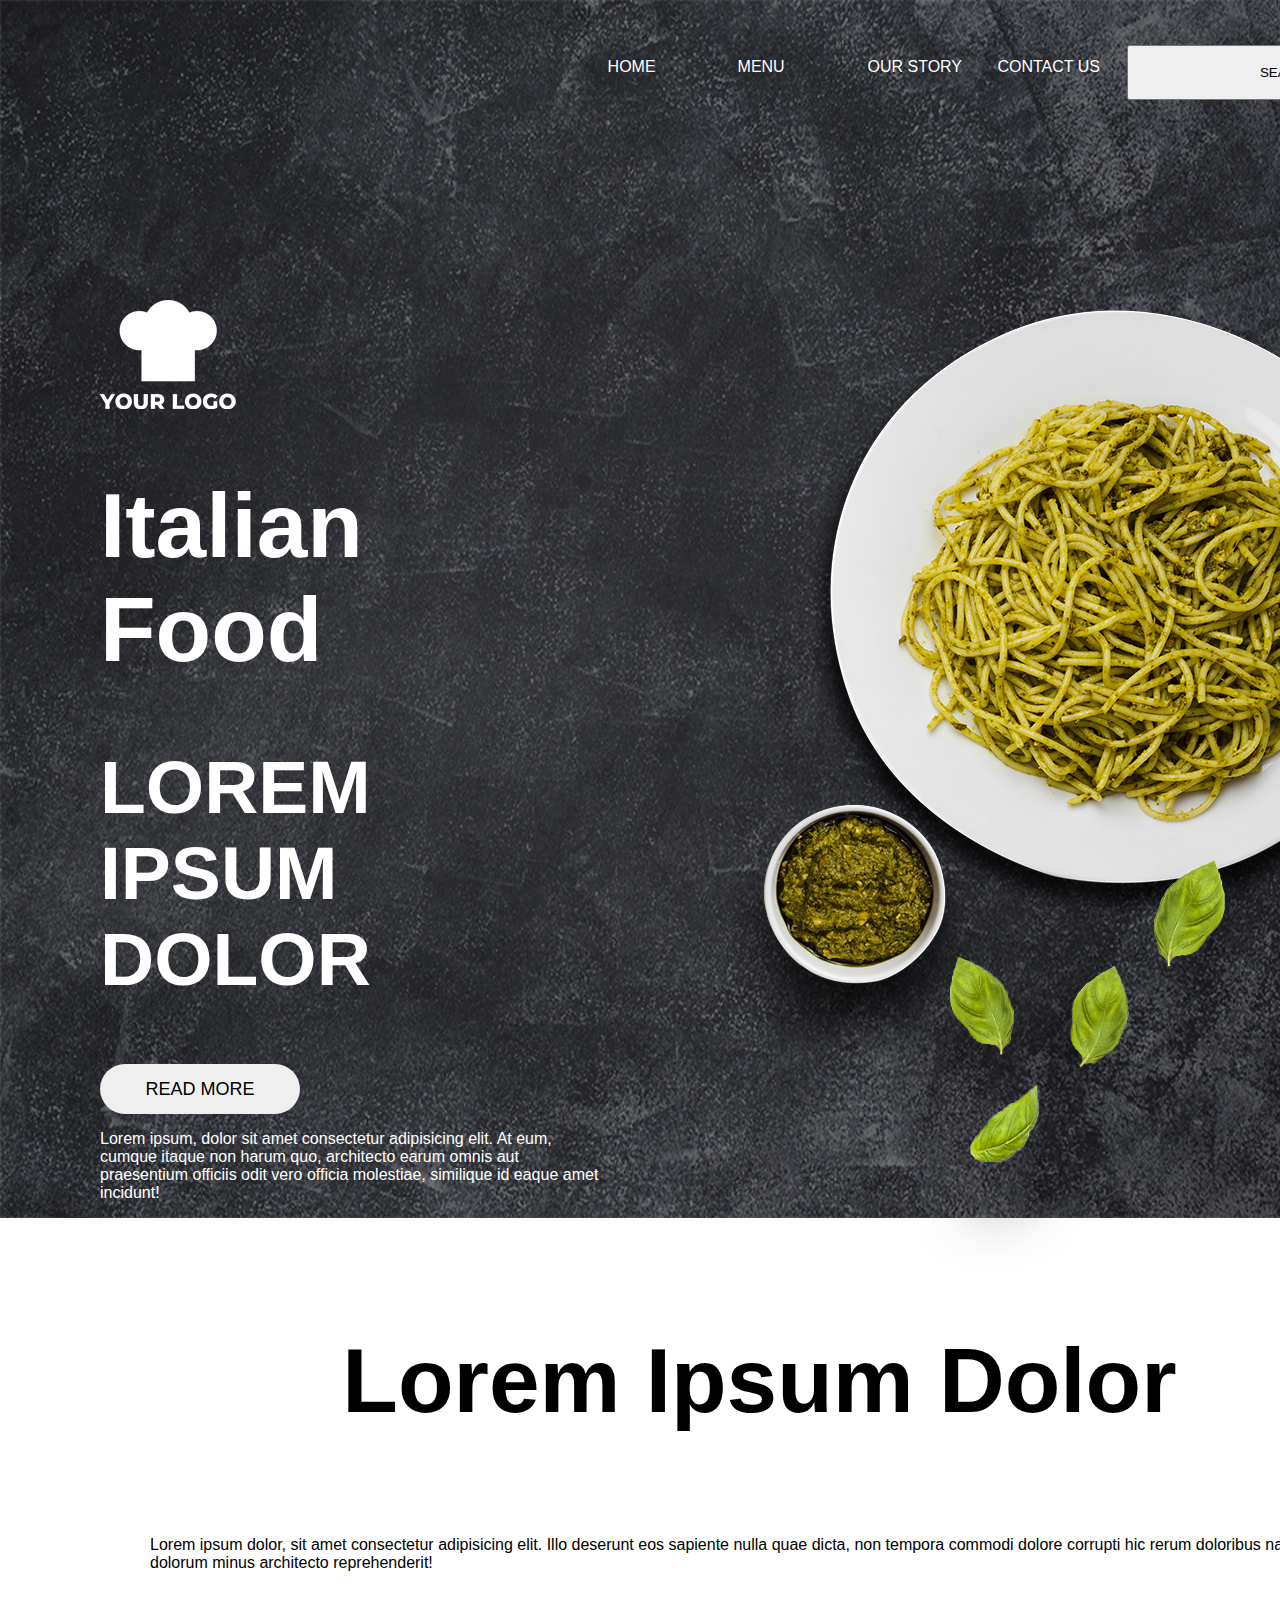
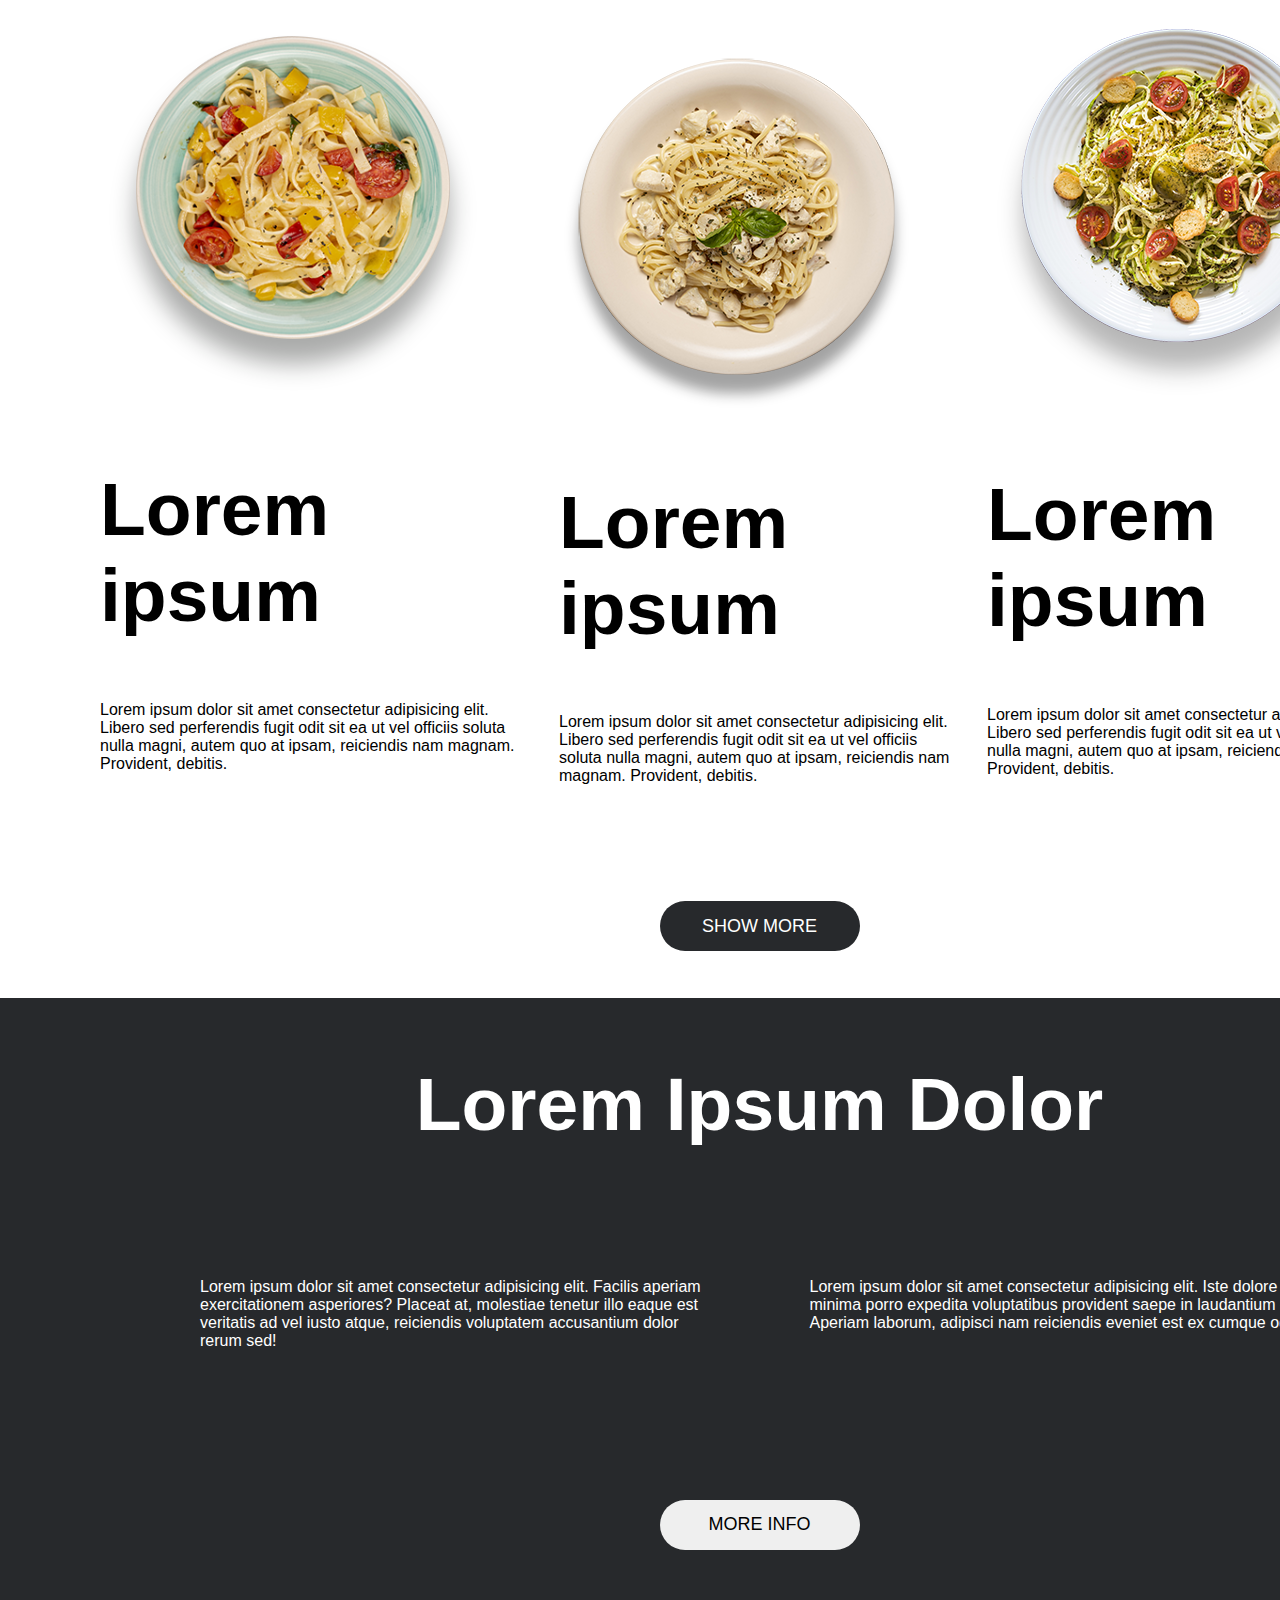
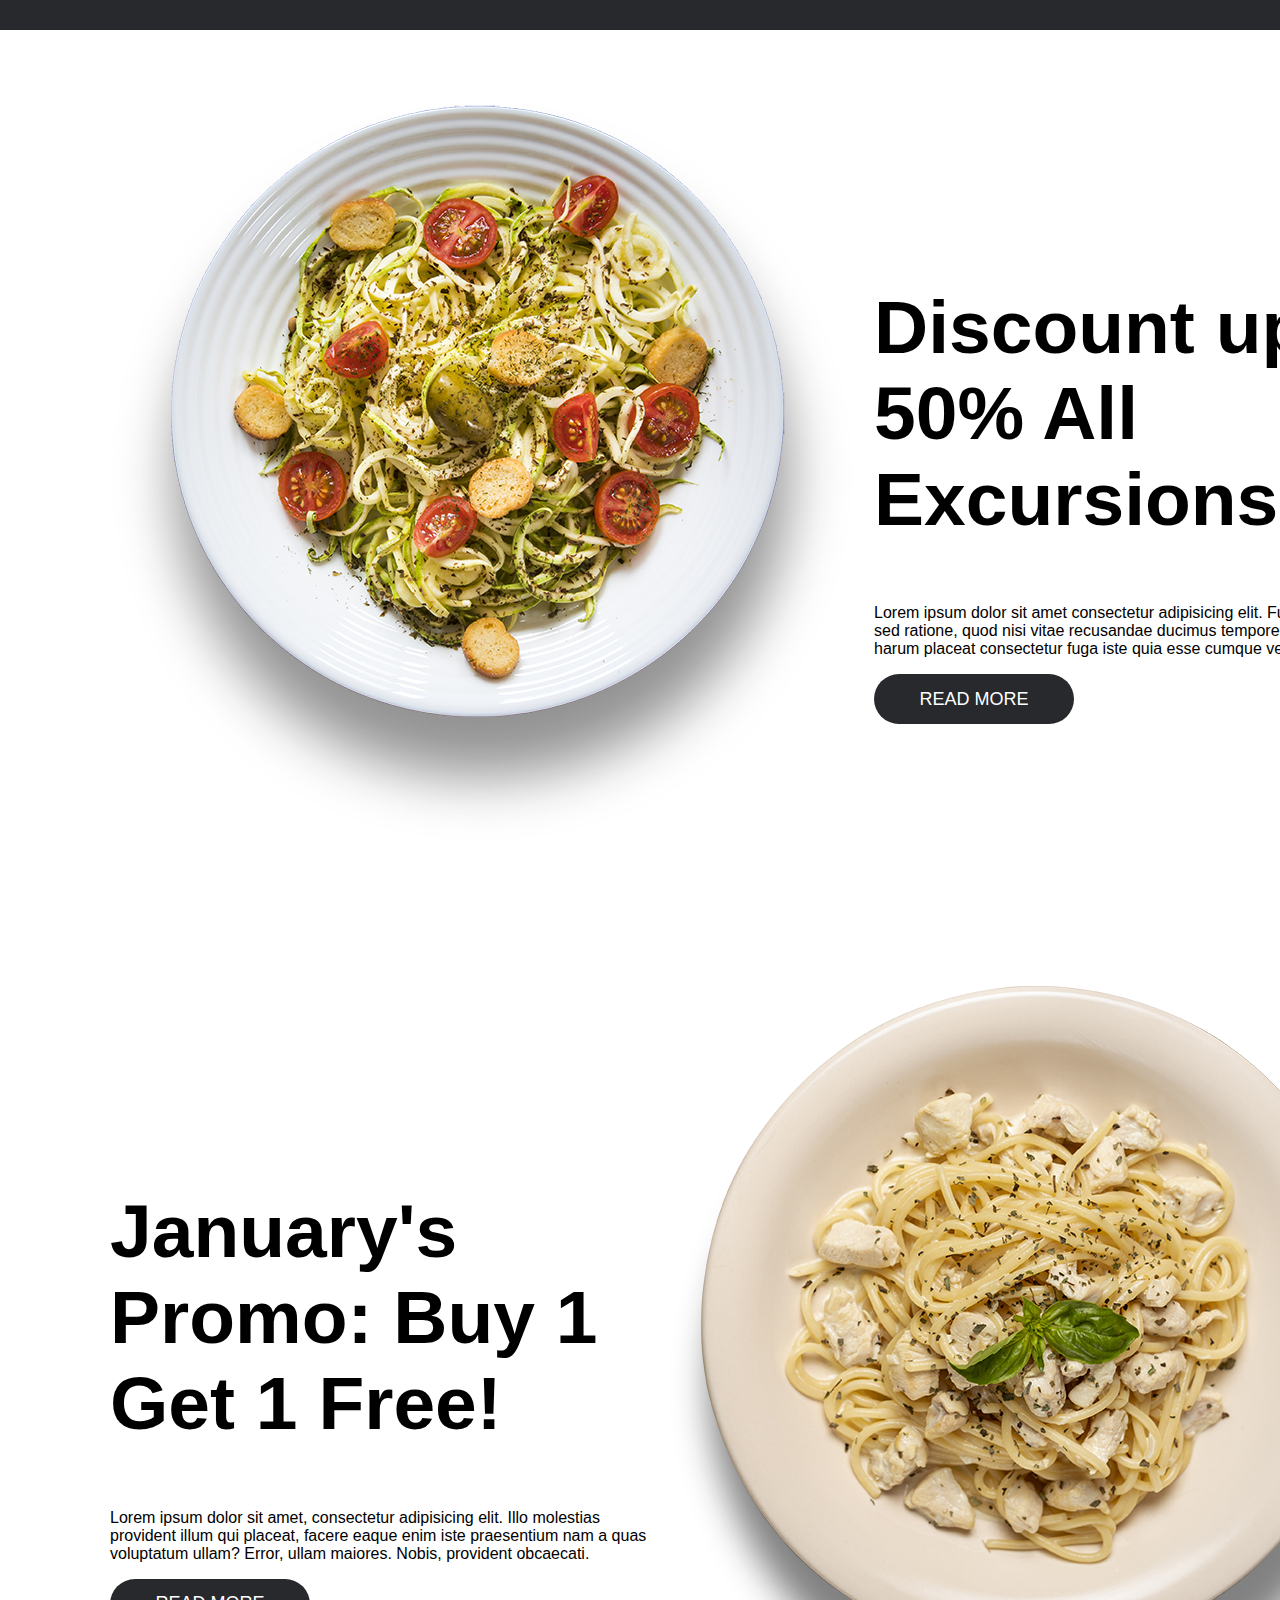
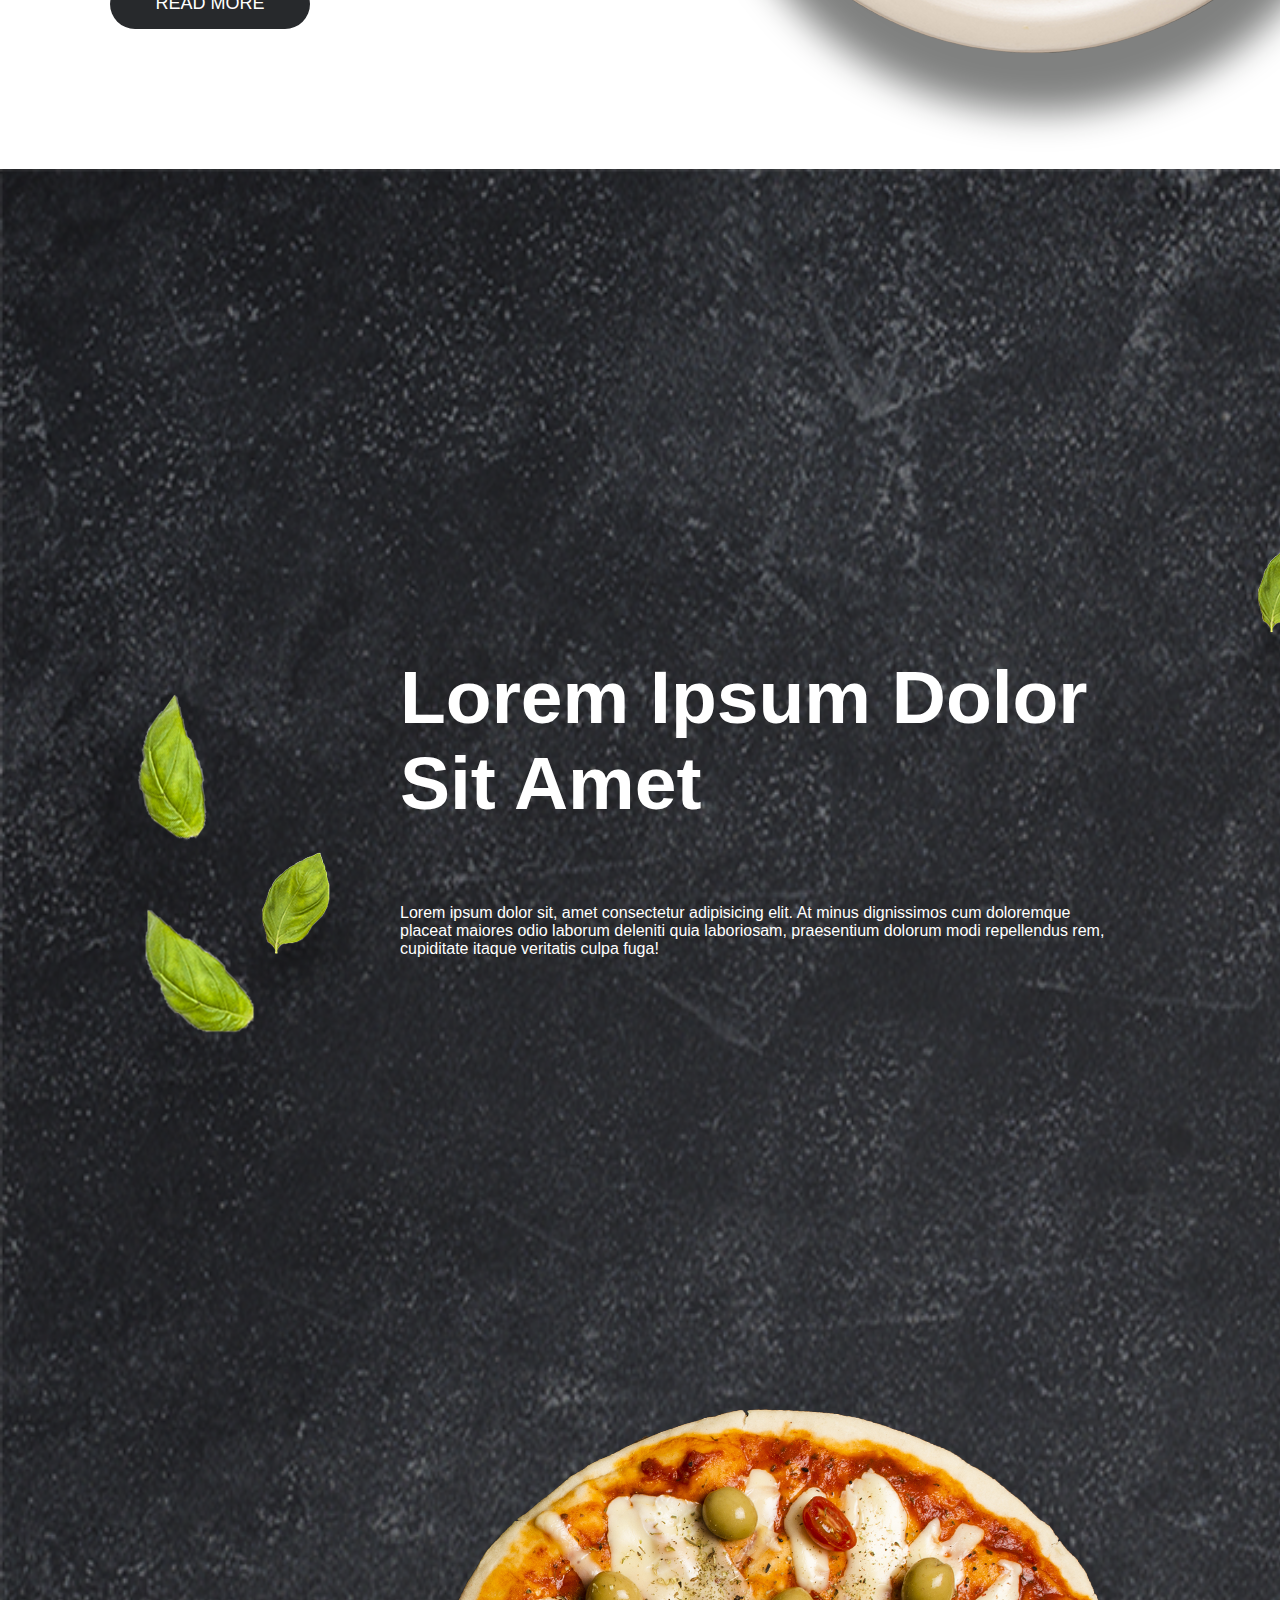
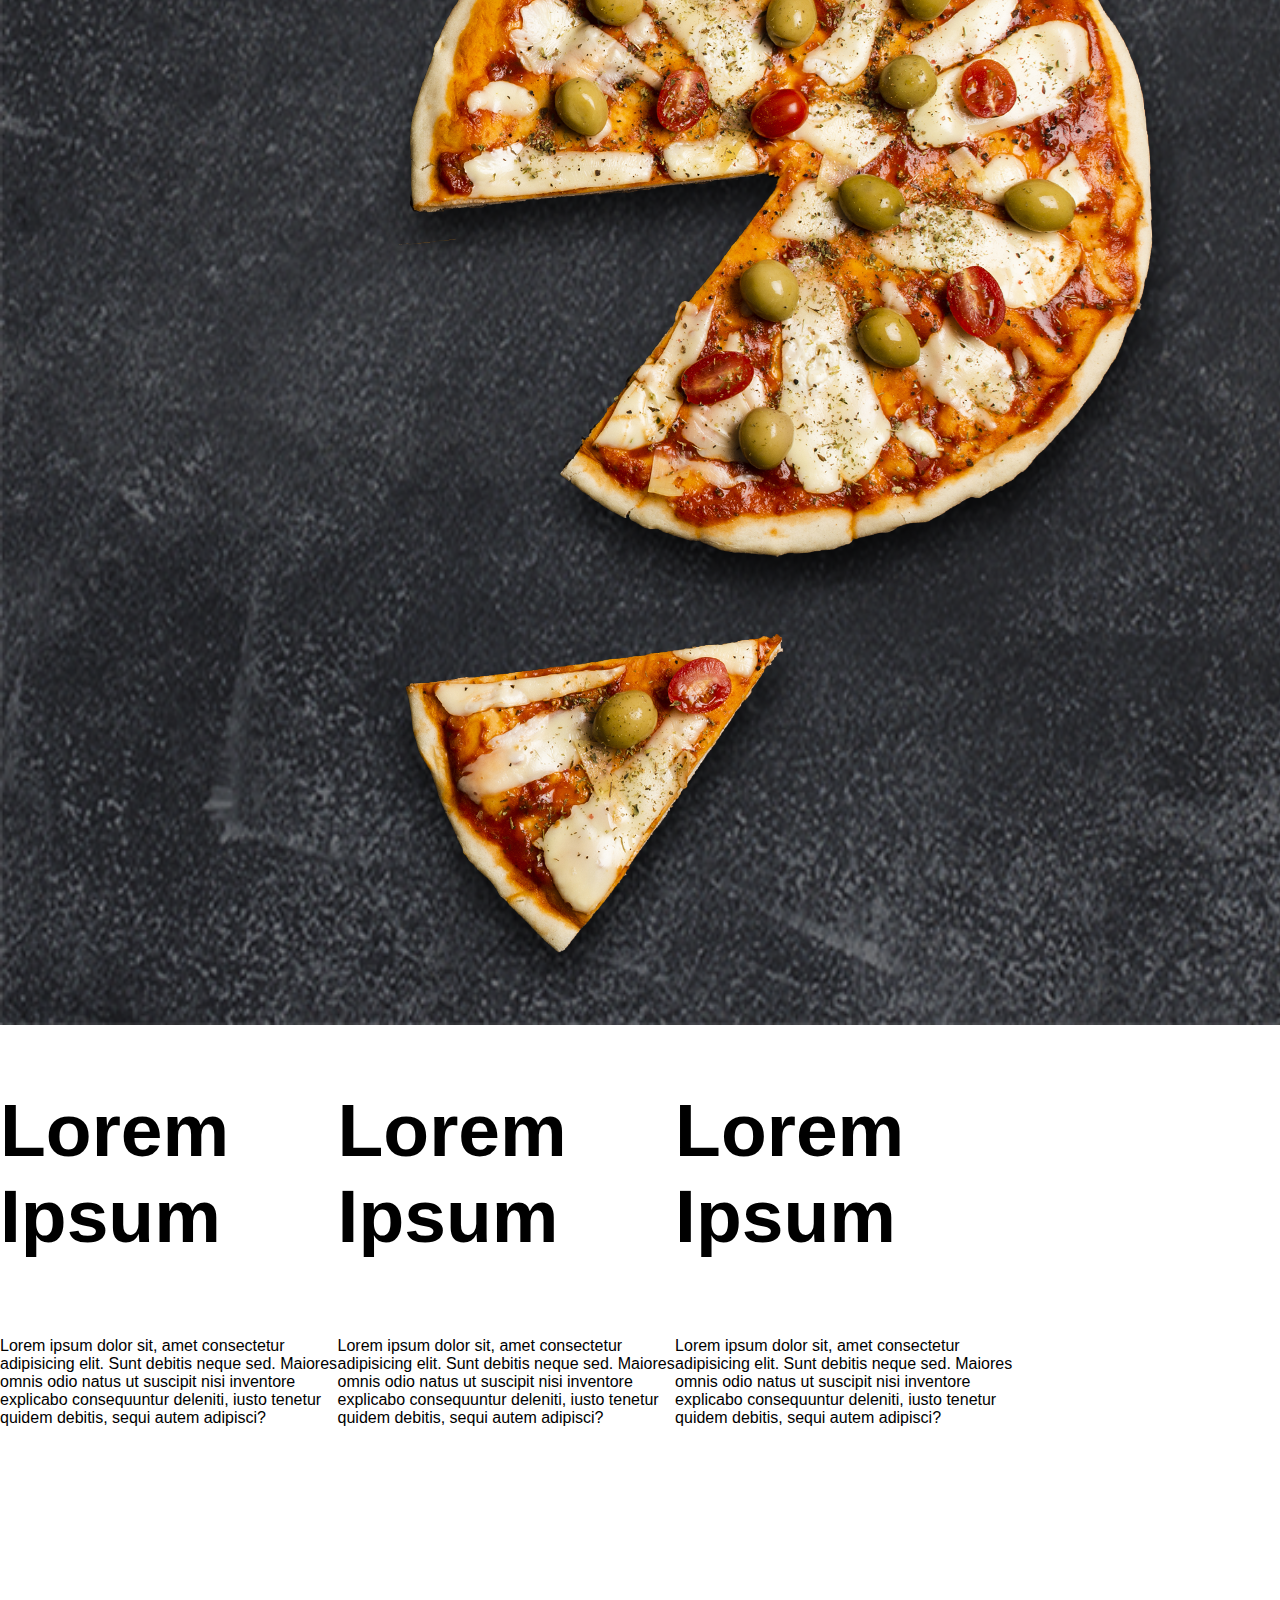
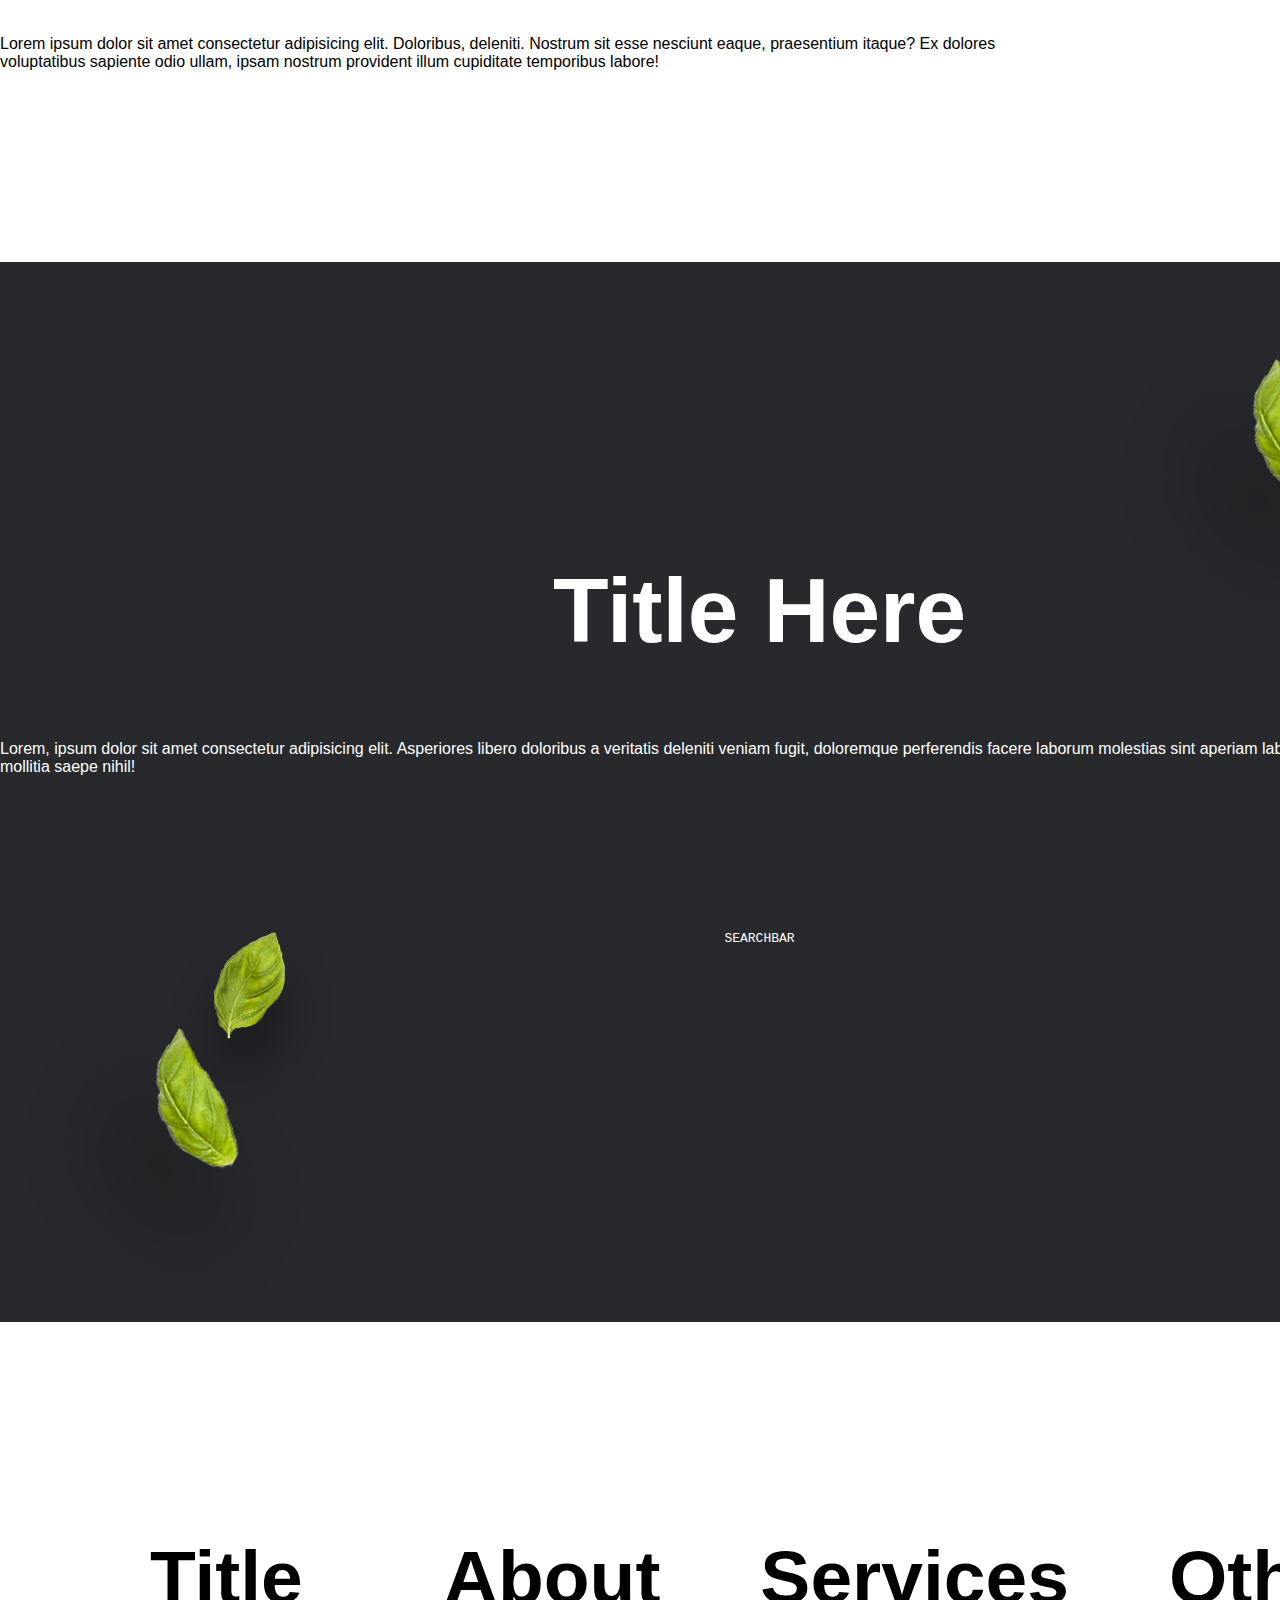
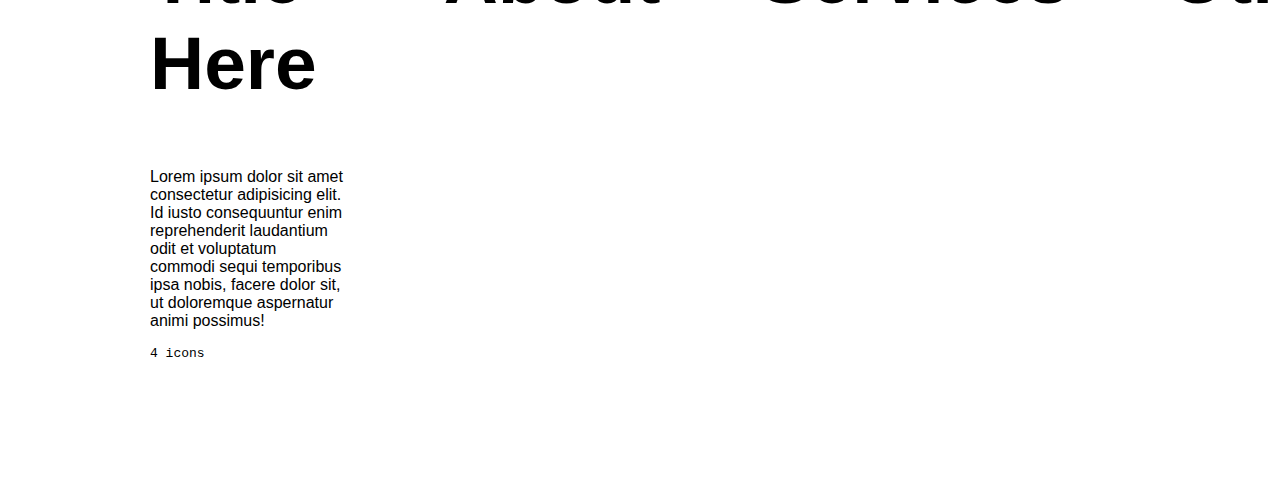
==== src/index.html @ 36ac59f9 "dev/if-2 - create basic structure of entire website" ====
<!DOCTYPE html> 
<html lang="en"> 
    <head> 
        <title>Italian Food Webpage</title>
        <meta charset="UTF-8"> 
        <meta name="viewport" content="width=device-width, initial-scale=1.0">
        <meta name="italian food" content="This is an italian food restaurant concept website"> 
        <link rel="stylesheet" href="main.css">
        <script src="app.js"></script>

    </head>

    <body>
       <div class="wrapper">
           <div class="container1 bg">
               <div class="section1A">
                   <ul class="navbar">
                       <li class="navbarEl"><a href="">HOME</a></li>
                       <li class="navbarEl"><a href="">MENU</a></li>
                       <li class="navbarEl"><a href="">OUR STORY</a></li>
                       <li class="navbarEl"><a href="">CONTACT US</a></li>
                    </ul>
                    <button class="searchBtn">SEARCH Iput</button>
                </div>
                <div class="section1B">
                    <img src="./img/Group1//Place Your Logo Here (Double Click to Edit).png" alt="logo">
                    <h1>Italian Food</h1>
                    <h2>LOREM IPSUM DOLOR</h2>
                    <button class="btnLight">READ MORE</button>
                    <p>Lorem ipsum, dolor sit amet consectetur adipisicing elit. At eum, cumque itaque non harum quo, architecto earum omnis aut praesentium officiis odit vero officia molestiae, similique id eaque amet incidunt!</p>
                </div>
                <div class="section1C">
                    <img class="subSection1C1" src="./img/Group1/Place Your Image Here (Double Click to Edit)-1.png" alt="pasta" class="img1_1">
                    <img class="subSection1C2" src="./img/Group1/Place Your Image Here (Double Click to Edit)-2.png" alt="pesto" class="img1_2">
                    <img class="subSection1C3" src="./img/Group1/Place Your Image Here (Double Click to Edit).png" alt="leaf" class="img1_3">
                </div>
            </div>
            <div class="container2">
                <div class="section2A">
                    <h1>Lorem Ipsum Dolor</h1>
                    <p>Lorem ipsum dolor, sit amet consectetur adipisicing elit. Illo deserunt eos sapiente nulla quae dicta, non tempora commodi dolore corrupti hic rerum doloribus natus id in dolorum minus architecto reprehenderit!</p>
                </div>
                <div class="section2B">
                    <div class="subSection2B1">
                        <img src="./img/Group2/Dish 1.png" alt="pasta">
                        <h2>Lorem ipsum</h2>
                        <p>Lorem ipsum dolor sit amet consectetur adipisicing elit. Libero sed perferendis fugit odit sit ea ut vel officiis soluta nulla magni, autem quo at ipsam, reiciendis nam magnam. Provident, debitis.</p>
                    </div>
                    <div class="subSection2B2">
                        <img src="./img/Group2/Dish 2.png" alt="pasta">
                        <h2>Lorem ipsum</h2>
                        <p>Lorem ipsum dolor sit amet consectetur adipisicing elit. Libero sed perferendis fugit odit sit ea ut vel officiis soluta nulla magni, autem quo at ipsam, reiciendis nam magnam. Provident, debitis.</p>
                    </div>
                    <div class="subSection2B3">
                        <img src="./img/Group2/Dish 3.png" alt="pasta">
                        <h2>Lorem ipsum</h2>
                        <p>Lorem ipsum dolor sit amet consectetur adipisicing elit. Libero sed perferendis fugit odit sit ea ut vel officiis soluta nulla magni, autem quo at ipsam, reiciendis nam magnam. Provident, debitis.</p>
                    </div>
                </div>
                <div class="section2C" >
                    <button class="btnDark">SHOW MORE</button>
                </div>
            </div>
            <div class="container3">
                <div class="section3A">
                    <h2>Lorem Ipsum Dolor</h2>
                </div>
                <div class="section3B">
                    <div class="subSection3B1">
                        <p>Lorem ipsum dolor sit amet consectetur adipisicing elit. Facilis aperiam exercitationem asperiores? Placeat at, molestiae tenetur illo eaque est veritatis ad vel iusto atque, reiciendis voluptatem accusantium dolor rerum sed!</p>
                    </div>
                    <div class="subSection3B2">
                        <p>Lorem ipsum dolor sit amet consectetur adipisicing elit. Iste dolore esse minima porro expedita voluptatibus provident saepe in laudantium quia. Aperiam laborum, adipisci nam reiciendis eveniet est ex cumque odio!</p>
                    </div>
                </div>
                <div class="section3C">
                    <button class="btnLight">MORE INFO</button>
                </div>
            </div>
            <div class="container4">
                <div class="section4A">
                    <img src="./img/Group4/Place Your Image Here (Double Click to Edit).png" alt="pasta">
                </div>
                <div class="section4B">
                    <h2>Discount up to 50% All Excursions</h2>
                    <p>Lorem ipsum dolor sit amet consectetur adipisicing elit. Fugiat inventore, sed ratione, quod nisi vitae recusandae ducimus tempore tenetur porro harum placeat consectetur fuga iste quia esse cumque veniam molestiae.</p>
                    <button class="btnDark">READ MORE</button>
                </div>
            </div>
            <div class="container5">
                <div class="section5A">
                    <h2>January's Promo: Buy 1 Get 1 Free!</h2>
                    <p>Lorem ipsum dolor sit amet, consectetur adipisicing elit. Illo molestias provident illum qui placeat, facere eaque enim iste praesentium nam a quas voluptatum ullam? Error, ullam maiores. Nobis, provident obcaecati.</p>
                    <button class="btnDark">READ MORE</button>
                </div>
                <div class="section5B">
                    <img src="./img/Group5/Place Your Image Here (Double Click to Edit).png" alt="pasta">
                </div>
            </div>
            <div class="container6 bg">
                <div class="section6A">
                    <img src="./img/Group6/Place Your Image Here (Double Click to Edit)-2.png" alt="leafs">
                </div>
                <div class="section6B">
                    <h2>Lorem Ipsum Dolor Sit Amet</h2>
                    <p>Lorem ipsum dolor sit, amet consectetur adipisicing elit. At minus dignissimos cum doloremque placeat maiores odio laborum deleniti quia laboriosam, praesentium dolorum modi repellendus rem, cupiditate itaque veritatis culpa fuga!</p>
                </div>
                <div class="section6C">
                    <div class="subSection6C1">
                        <img src="./img/Group6/Place Your Image Here (Double Click to Edit).png" alt="pizza">
                    </div>
                    <div class="subSection6C2">
                        <img src="./img/Group6/Place Your Image Here (Double Click to Edit)-1.png" alt="slice of pizza">
                    </div>
                </div>
            </div>
            <div class="container7">
                <div class="section7A">
                    <div class="subSection7A1">
                        <h2>Lorem Ipsum</h2>
                        <p>Lorem ipsum dolor sit, amet consectetur adipisicing elit. Sunt debitis neque sed. Maiores omnis odio natus ut suscipit nisi inventore explicabo consequuntur deleniti, iusto tenetur quidem debitis, sequi autem adipisci?</p>
                    </div>
                    <div class="subSection7A2">
                        <h2>Lorem Ipsum</h2>
                        <p>Lorem ipsum dolor sit, amet consectetur adipisicing elit. Sunt debitis neque sed. Maiores omnis odio natus ut suscipit nisi inventore explicabo consequuntur deleniti, iusto tenetur quidem debitis, sequi autem adipisci?</p>
                    </div>
                    <div class="subSection7A3">
                        <h2>Lorem Ipsum</h2>
                        <p>Lorem ipsum dolor sit, amet consectetur adipisicing elit. Sunt debitis neque sed. Maiores omnis odio natus ut suscipit nisi inventore explicabo consequuntur deleniti, iusto tenetur quidem debitis, sequi autem adipisci?</p>
                    </div>
                </div>
                <div class="section7B">
                    <p>Lorem ipsum dolor sit amet consectetur adipisicing elit. Doloribus, deleniti. Nostrum sit esse nesciunt eaque, praesentium itaque? Ex dolores voluptatibus sapiente odio ullam, ipsam nostrum provident illum cupiditate temporibus labore!</p>
                </div>
            </div>
            <div class="container8">
                <div class="section8A">
                    <img src="./img/Group8/Place Your Image Here (Double Click to Edit).png" alt="leafs">
                </div>
                <div class="section8B">
                    <div class="subSection8B1">
                        <h1>Title Here</h1>
                        <p>Lorem, ipsum dolor sit amet consectetur adipisicing elit. Asperiores libero doloribus a veritatis deleniti veniam fugit, doloremque perferendis facere laborum molestias sint aperiam laboriosam placeat, distinctio id mollitia saepe nihil!</p>
                    </div>
                    <div class="subSection8B2">
                        SEARCHBAR
                    </div>
                </div>
            </div>
            <div class="footer">
                <div class="footerSectionA">
                    <h2>Title Here</h2>
                    <p>Lorem ipsum dolor sit amet consectetur adipisicing elit. Id iusto consequuntur enim reprehenderit laudantium odit et voluptatum commodi sequi temporibus ipsa nobis, facere dolor sit, ut doloremque aspernatur animi possimus!</p>
                    <div>4 icons</div>
                </div>
                <div class="footerSectionB">
                    <h2>About</h2>
                    <ul>
                        <li><a href="">History</a></li>
                        <li><a href="">Our Team</a></li>
                        <li><a href="">Brand Guidelines</a></li>
                        <li><a href="">Terms & Condition</a></li>
                        <li><a href="">Privacy Policy</a></li>
                    </ul>
                </div>
                <div class="footerSectionC">
                    <h2>Services</h2>
                    <ul>
                        <li><a href="">How to Order</a></li>
                        <li><a href="">Our Product</a></li>
                        <li><a href="">Order Status</a></li>
                        <li><a href="">Promo</a></li>
                        <li><a href="">Payment Method</a></li>
                    </ul>
                </div>
                <div class="footerSectionD">
                    <h2>Other</h2>
                    <ul>
                        <li><a href="">Contact Us</a></li>
                        <li><a href="">Help</a></li>
                        <li><a href="">Privacy</a></li>
                    </ul>
                </div>
            </div>
       </div>
    </body> 
</html>
---- src/main.css ----
html,body {
    font-family: monospace;
    height: 100%;
    scroll-behavior: smooth;
    margin: 0;
}

h1{
    font-size: 91px;
    font-family: 'Open Sans', sans-serif;
}
h2{
    font-size: 75px;
    font-family: 'Open Sans', sans-serif;
}
p{
    font-size: 16px;
    font-family: 'Open Sans', sans-serif;
}
a{
    font-size: 16px;
    font-family: 'Open Sans', sans-serif;
    text-decoration: none;
    color: white;
}
a:hover {
    color: greenyellow;
    text-decoration: none;
    cursor: pointer;
  }
button{
    font-family: 'Open Sans', sans-serif;
}
.btnLight {
    height: 50px;
    width: 200px;
    border-radius: 50px;
    font-size: large;
    border: none;
}
.btnDark {
    height: 50px;
    width: 200px;
    border-radius: 50px;
    font-size: large;
    color: white;
    background-color: #27292C;
    border: none;
}
.searchBtn {
    grid-column: 4/6;
}

ul {
    list-style-type: none;
    padding: 0;
}




.bg {
    background-image: url('./img/Group1/Header\ Background.png');
    background-size: cover;
    position: relative;
}
.wrapper {
    display: grid;
    /* grid-template-rows: 1fr 1fr 0.5fr 0.5fr 0.5fr 1fr 1fr 1fr 1fr; */
}
.container1 {
    grid-row: 1 / 2;
    display: grid;
    grid-template-columns: 1fr 1fr 1fr 1fr 1fr;
    grid-template-rows: 100px 1fr;
    color: white;
    min-height: 1056px;
}
.container2 {
    grid-row: 2 / 3;
    display: grid;
    grid-template-rows: 1fr 2fr 0.5fr;
    grid-template-columns: 1fr 1fr 1fr;
    margin-left: 100px;
    margin-right: 100px;
}
.container3 {
    grid-row: 3 / 4;
    display: grid;
    grid-template-rows: 1fr 1fr 1fr;
    grid-template-columns: 1fr 1fr;
    background-color: #27292C;
    color: white;
    place-items: center;
}
.container4 {
    grid-row: 4 / 5;
    display: grid;
    grid-template-rows: 1fr;
    grid-template-columns: 1fr 1fr;
    place-items: center;
    margin: 50px 110px 0 90px;
}
.container5 {
    grid-row: 5 / 6;
    display: grid;
    grid-template-rows: 1fr;
    grid-template-columns: 1fr 1fr;
    place-items: center;
    margin: 120px 90px 0 110px;
}
.container6 {
    grid-row: 6 / 7;
    display: grid;
    grid-template-rows: 1fr 1fr;
    grid-template-columns: 1fr;
    place-items: center;
    color: white;
}
.container7 {
    grid-row: 7 / 8;
    display: grid;
    grid-template-rows: 1fr 1fr;
    grid-template-columns: 1fr 1fr 1fr;
    place-items: center;
}
.container8 {
    grid-row: 8 / 9;
    display: grid;
    grid-template-rows: 1fr;
    grid-template-columns: 1fr;
    background-color: #27292C;
    color: white;
    place-items: center;
}
.footer {
    grid-row: 9 / 10;
    display: grid;
    grid-template-columns: 2fr 1fr 1fr 1fr;
    margin:100px
}

.section1A {
    grid-column: 3 / 6;
    display: grid;
    grid-template-columns: repeat(5, 1fr);
    margin-top: 45px;
    margin-right: 45px;
    /* border: 1px solid red; */
}
.section1B {
    grid-column: 1 / 3;
    margin-top: 200px;
    margin-left:100px;
}
.section1C {
    grid-column: 3 / 5;
    margin-top: 200px;
    margin-left:100px;
    display: grid;
    grid-template-columns: 1fr;
    grid-template-rows: 1fr;
}
.navbar {
    grid-column: 1/4;
    display: grid;
    grid-template-columns: 1fr 1fr 1fr 1fr;
    justify-content: space-between;
}
.navbarEl{
    justify-content: space-between;
}
.subSection1C1 {
    grid-column: 1 / 2;
    grid-row: 1 / 2;
    margin-left: 100px;
}
.subSection1C2 {
    grid-column: 1 / 2;
    grid-row: 1 / 2;
    margin-top: 490px;
}
.subSection1C3 {
    grid-column: 1 / 2 ;
    grid-row: 1 / 2;
    margin-left: 200px;
    margin-top: 490px;
    position: absolute;
}

.section2A {
    grid-column: 1 / 4;
    grid-row: 1 / 2;
    justify-items: center;
    display: grid;
    margin-top: 50px;
    margin-left: 50px;
    margin-right: 50px;
}
.section2B {
    grid-column: 1 / 5;
    grid-row: 2 / 3;
    place-items: center;
    display: grid;
    gap: 2em;
}
.section2C {
    grid-column: 1 / 5;
    grid-row: 3 / 4;
    justify-items: center;
    display: grid;
    margin-top: 100px;
}

.subSection2B1 {
    grid-column: 1 / 2;
    grid-row: 1 / 2;
}
.subSection2B2 {
    grid-column: 2 / 3;
    grid-row: 1 / 2;
    margin-top: 45px;
}
.subSection2B3 {
    grid-column: 3 / 4;
    grid-row: 1 / 2;
}

.section3A {
grid-row: 1 / 2;
grid-column: 1 / 3;
justify-items: center;
}
.section3B {
grid-row: 2 / 3;
grid-column: 1 / 3;
justify-items: center;
display: grid;
grid-template-rows: 1fr;
grid-template-columns: 1fr 1fr;
grid-gap: 100px;
margin-left: 200px;
margin-right: 200px;
}
.section3C {
grid-row: 3 / 4;
grid-column: 1 / 3;
}

.subSection3B1 {
    grid-row: 1 / 2;
    grid-column: 1 / 2;
}
.subSection3B2 {
    grid-row: 1 / 2;
    grid-column: 2 / 3;
}

.section4A {
    grid-row: 1 / 2;
    grid-column: 1 / 2;
}

.section4B {
    grid-row: 1 / 2;
    grid-column: 2 / 3;
}
.section5A {
    grid-row: 1 / 2;
    grid-column: 1 / 2;
}

.section5B {
    grid-row: 1 / 2;
    grid-column: 2 / 3;
}

.section6A {
    grid-row: 1 / 2;
    grid-column: 1 / 2;
    background-size: cover;
}
.section6B {
    grid-row: 1 / 2;
    grid-column: 1 / 2;
    display: grid;
    place-items: center;
    margin: 0px 400px 0 400px;
}
.section6C {
    grid-row: 2 / 3;
    grid-column: 1 / 2;
    display: grid;
    justify-content: end;
    width: 100%;
}
.subSection6C1 {
    margin-right: 130px;
}
.subSection6C2 {
   margin-right: 700px;
}

.section7A {
    grid-row: 1 / 2;
    grid-column: 1 / 3;
    display: grid;
    grid-template-rows: 1fr;
    grid-template-columns: 1fr 1fr 1fr;
    place-items: center;

}
.section7B {
    grid-row: 2 / 3;
    grid-column: 1 / 3;
    display: grid;
    place-items: center;
}
.subSection7A1 {
    grid-row: 1 / 2;
    grid-column: 1 / 2;
    display: grid;
    place-items: center;
}
.subSection7A2 {
    grid-row: 1 / 2;
    grid-column: 2 / 3;
    display: grid;
    place-items: center;
}
.subSection7A3 {
    grid-row: 1 / 2;
    grid-column: 3 / 4;
    display: grid;
    place-items: center;
}

.section8A {
    grid-row: 1 / 2;
    grid-column: 1 / 2;
}
.section8B {
    grid-row: 1 / 2;
    grid-column: 1 / 2;
    place-items: center;
    display: grid;
    grid-template-rows: 1fr 1fr;
    grid-template-columns: 1fr;
}
.subSection8B1 {
    grid-row: 1 / 2;
    grid-column: 1 / 2;
    display: grid;
    place-items: center;

}
.subSection8B2 {
    grid-row: 2 / 3;
    grid-column: 1 / 2;
}

.footerSectionA {
    grid-column: 1 / 2;
    margin:50px
}
.footerSectionB {
    grid-column: 2/3;
    margin:50px
}
.footerSectionC {
    grid-column: 3/4;
    margin:50px
}
.footerSectionD {
    grid-column: 4/5;
    margin:50px
}
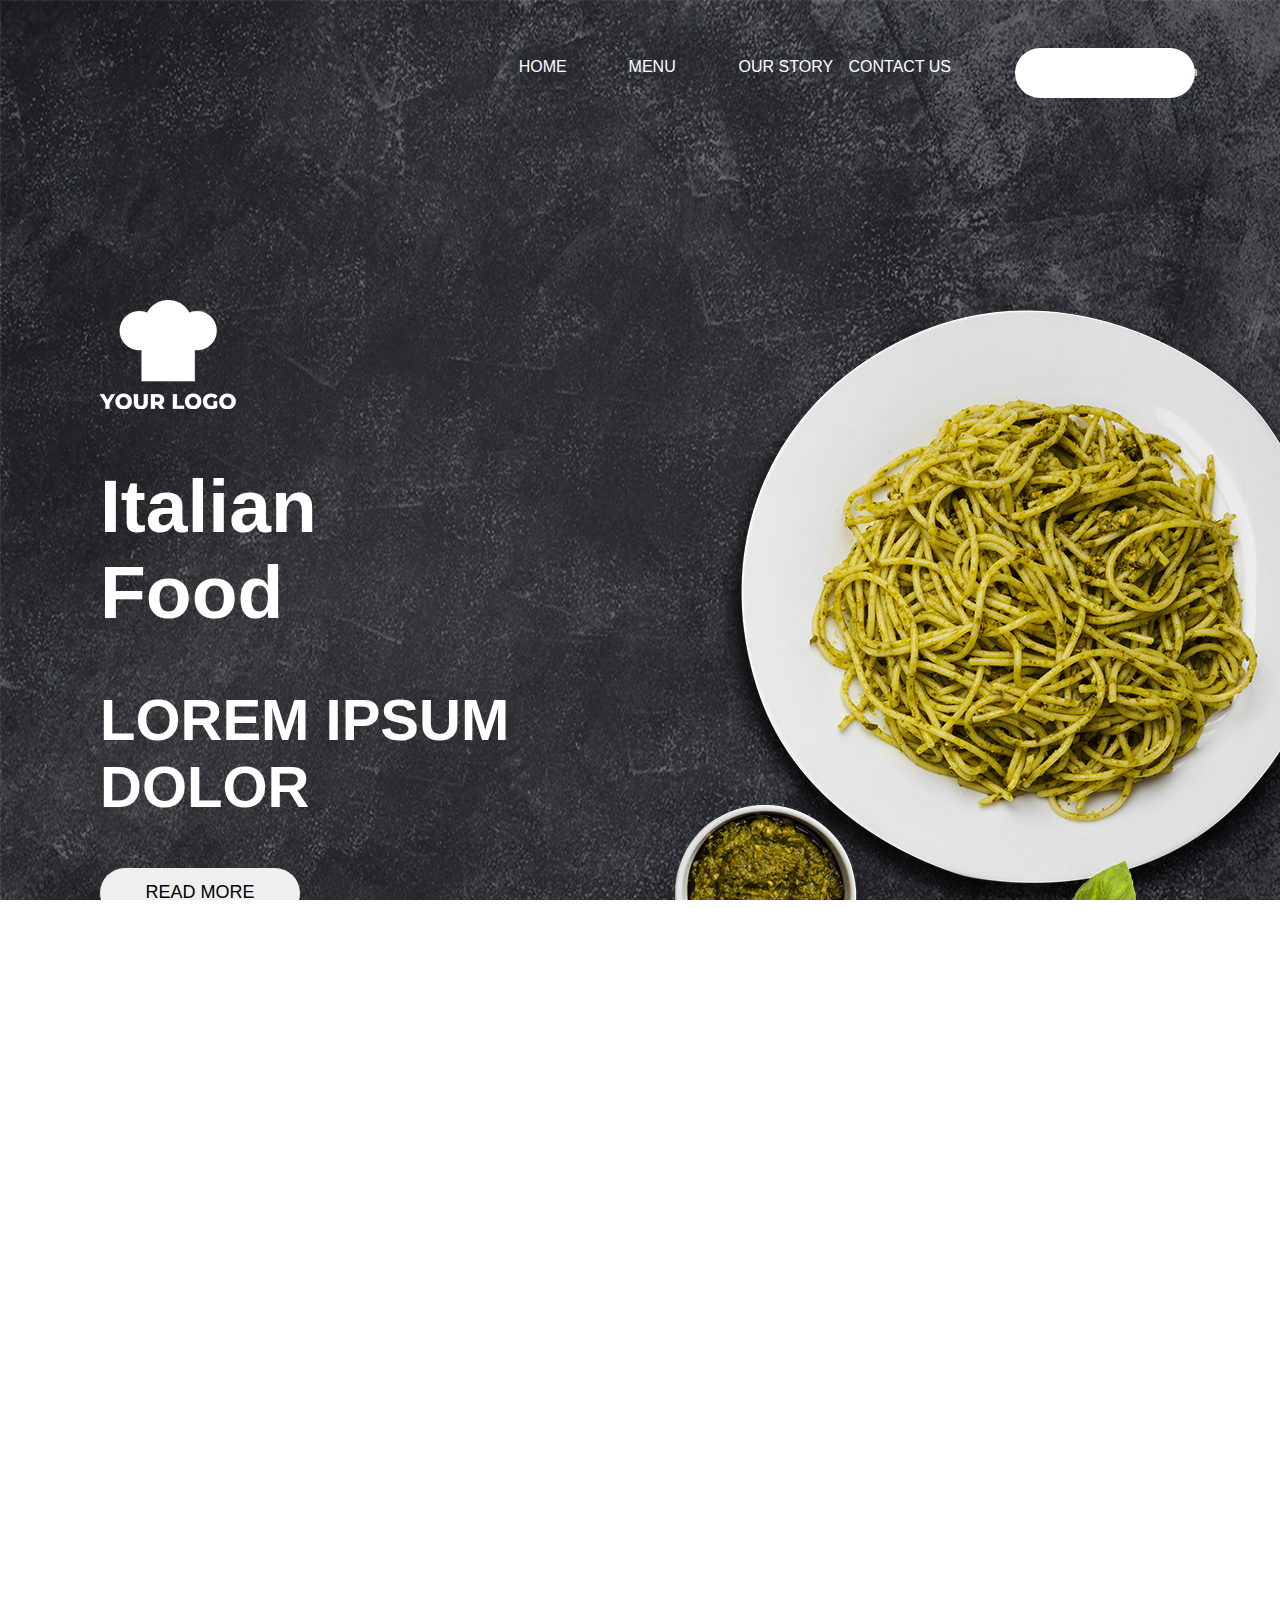
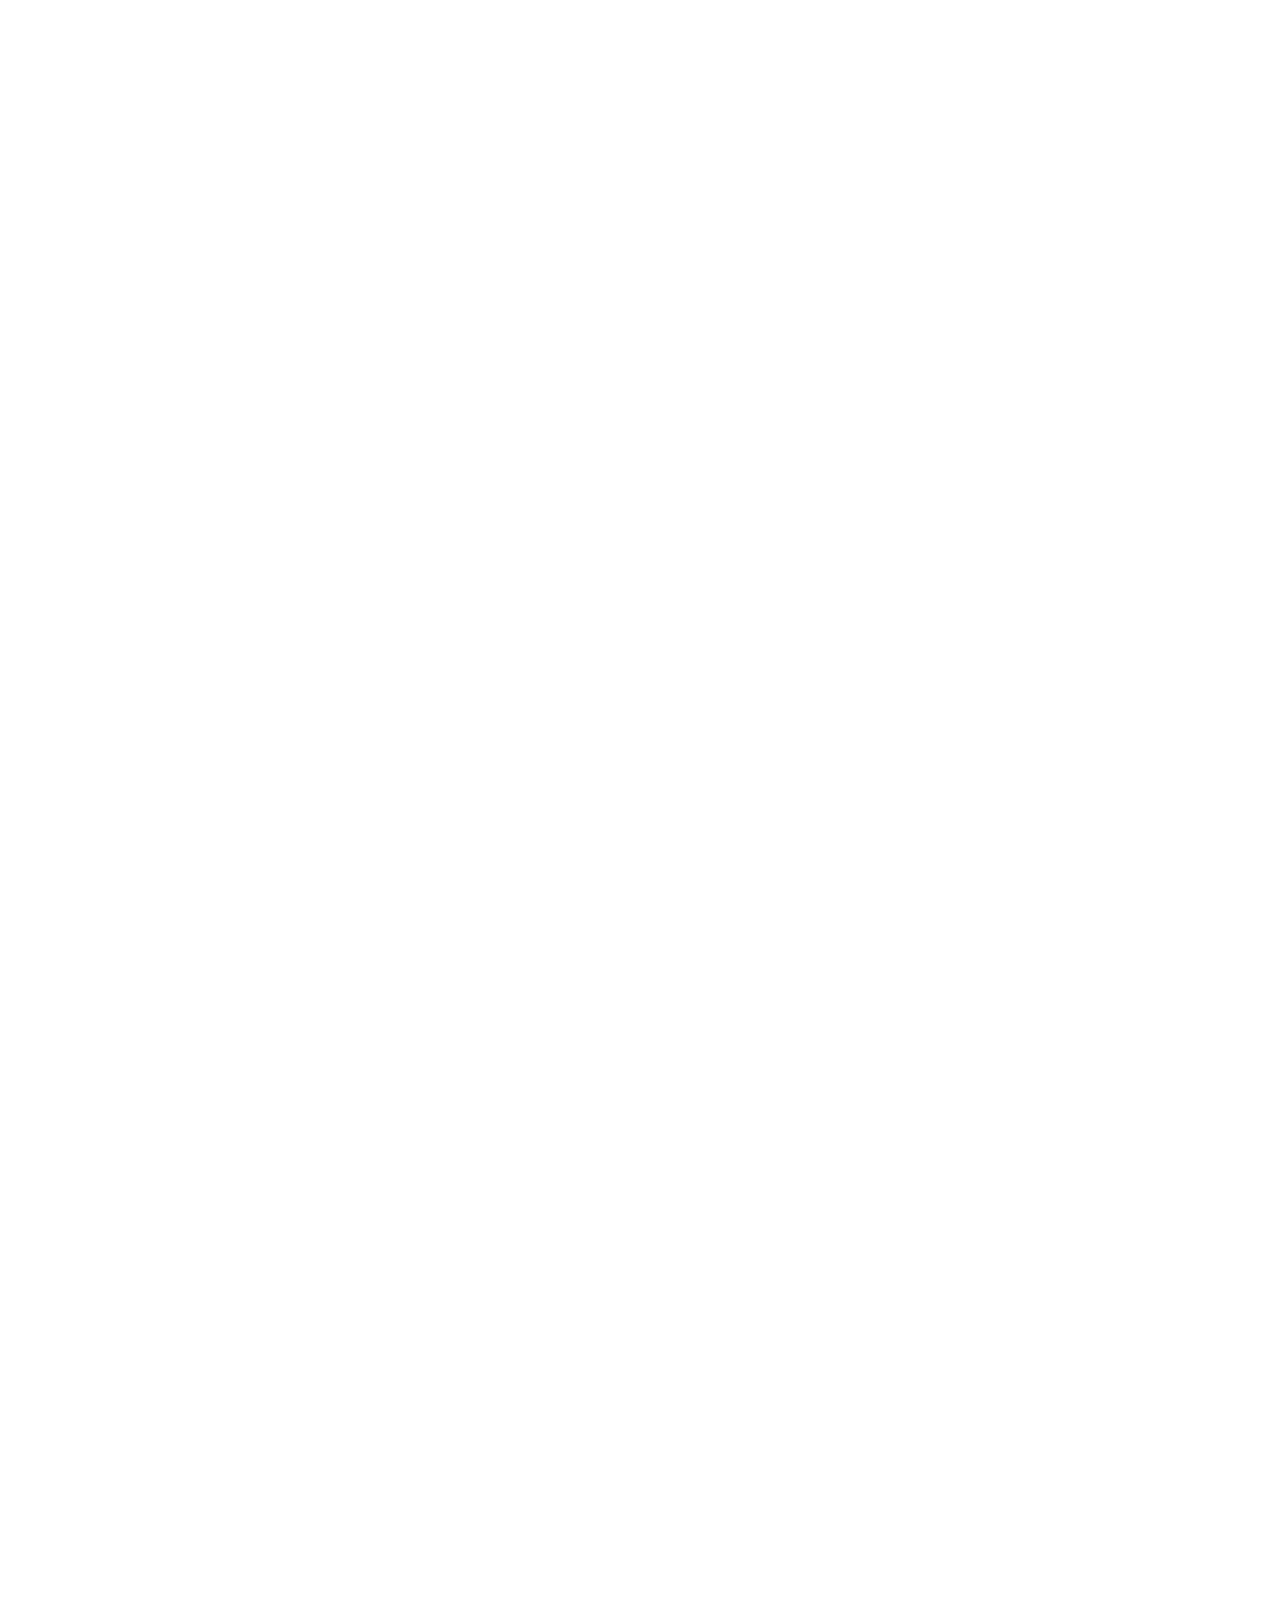
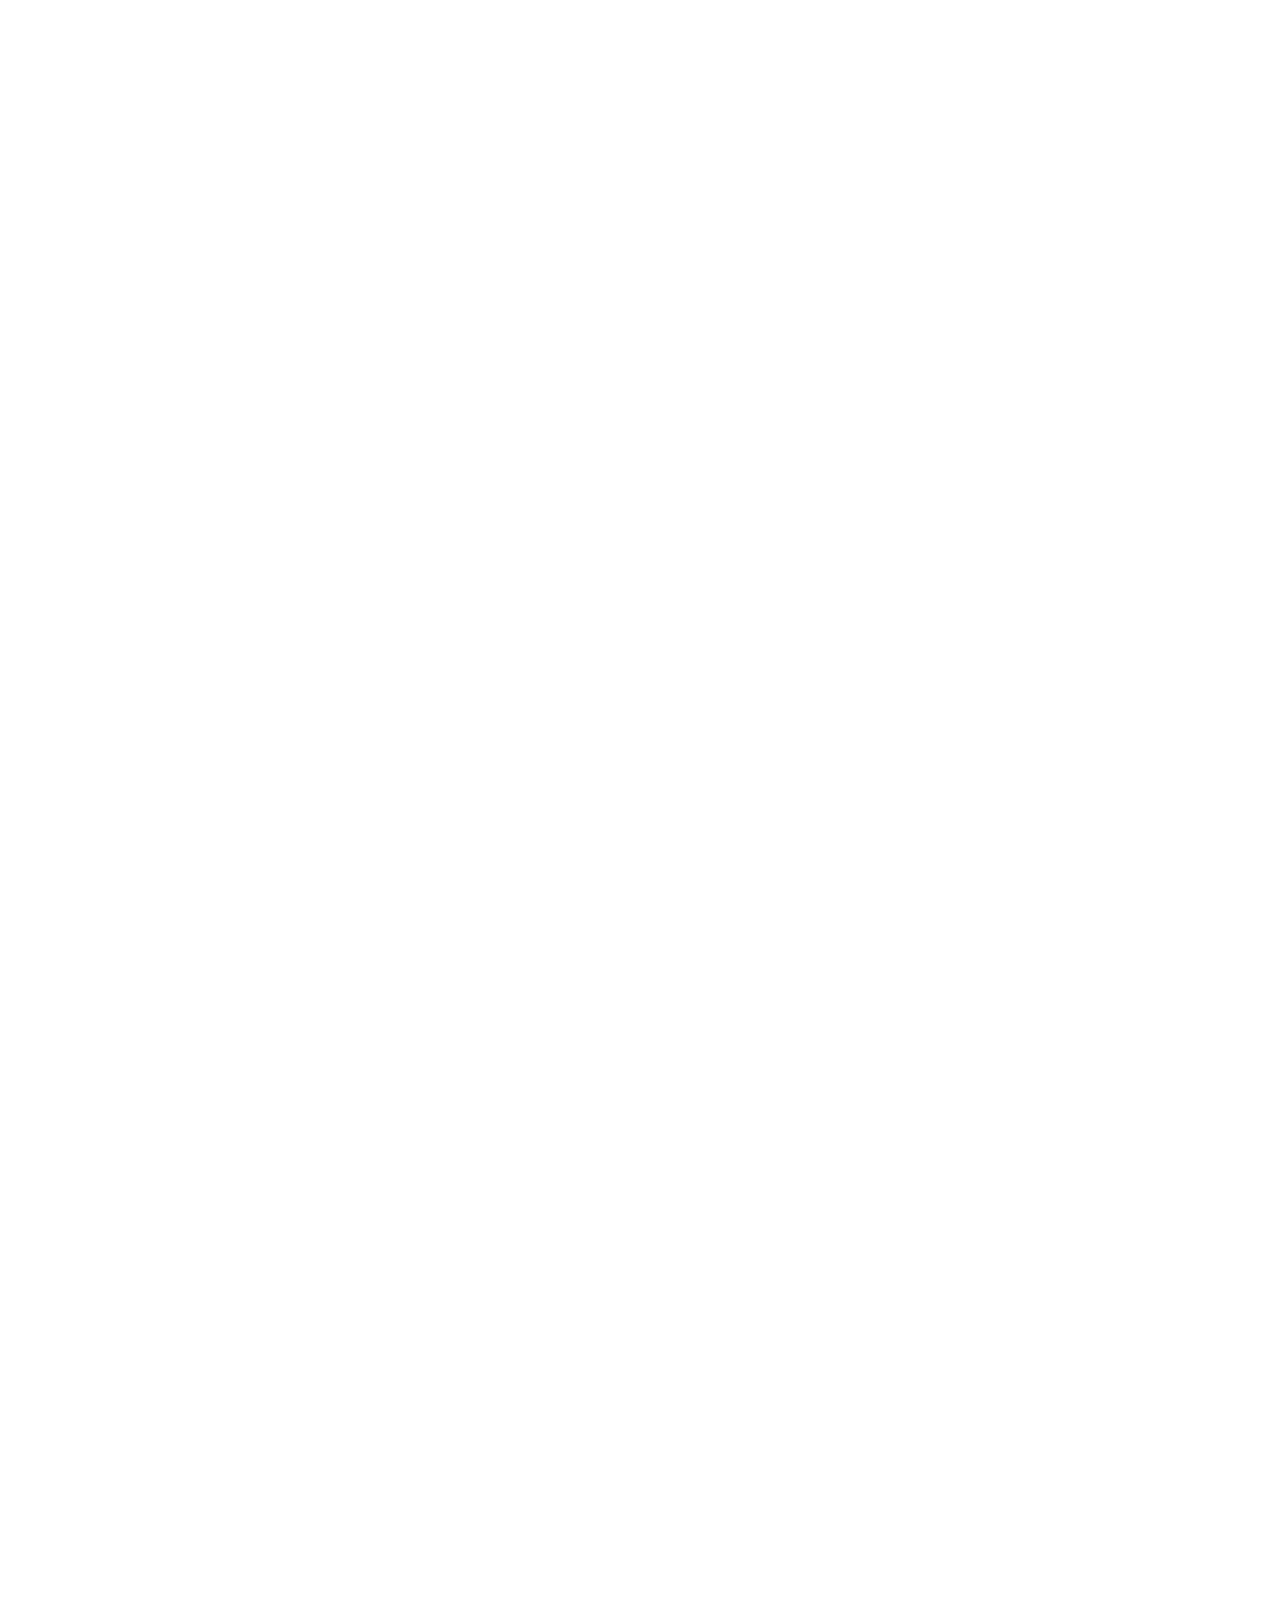
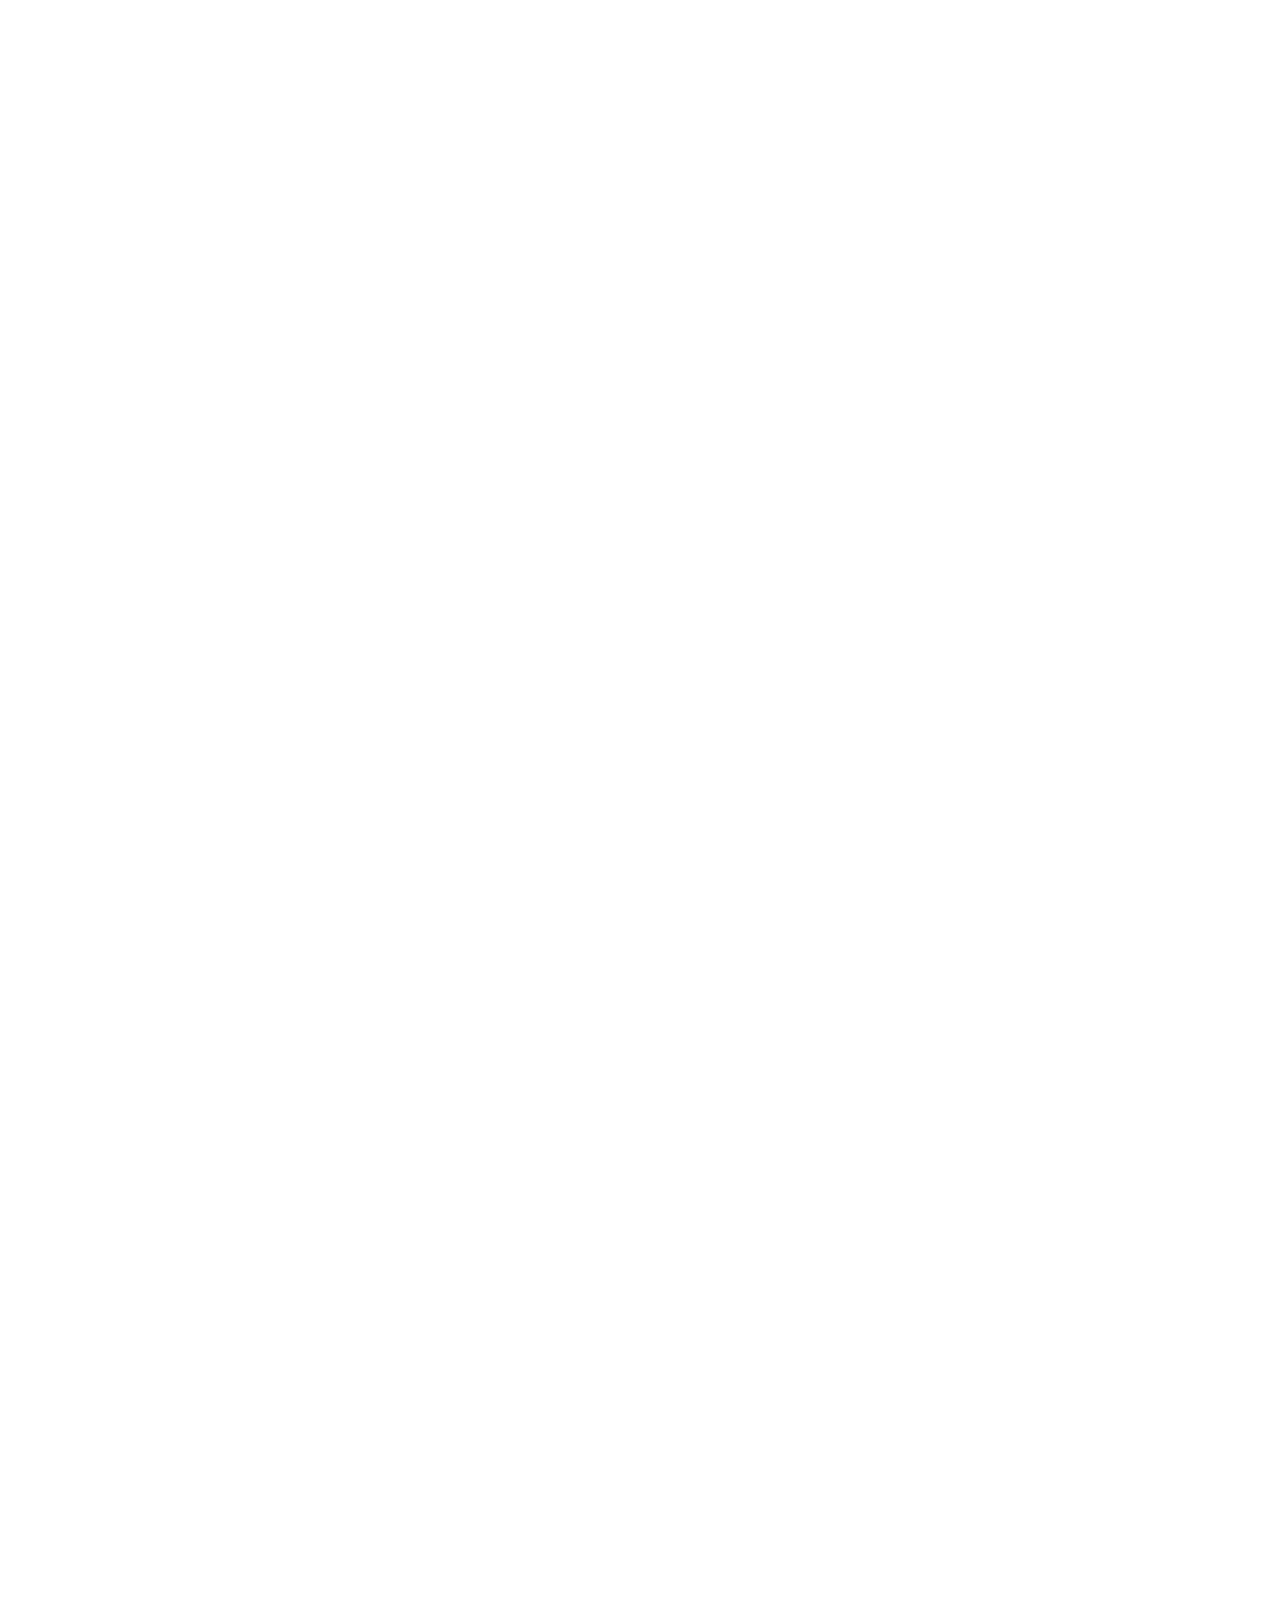
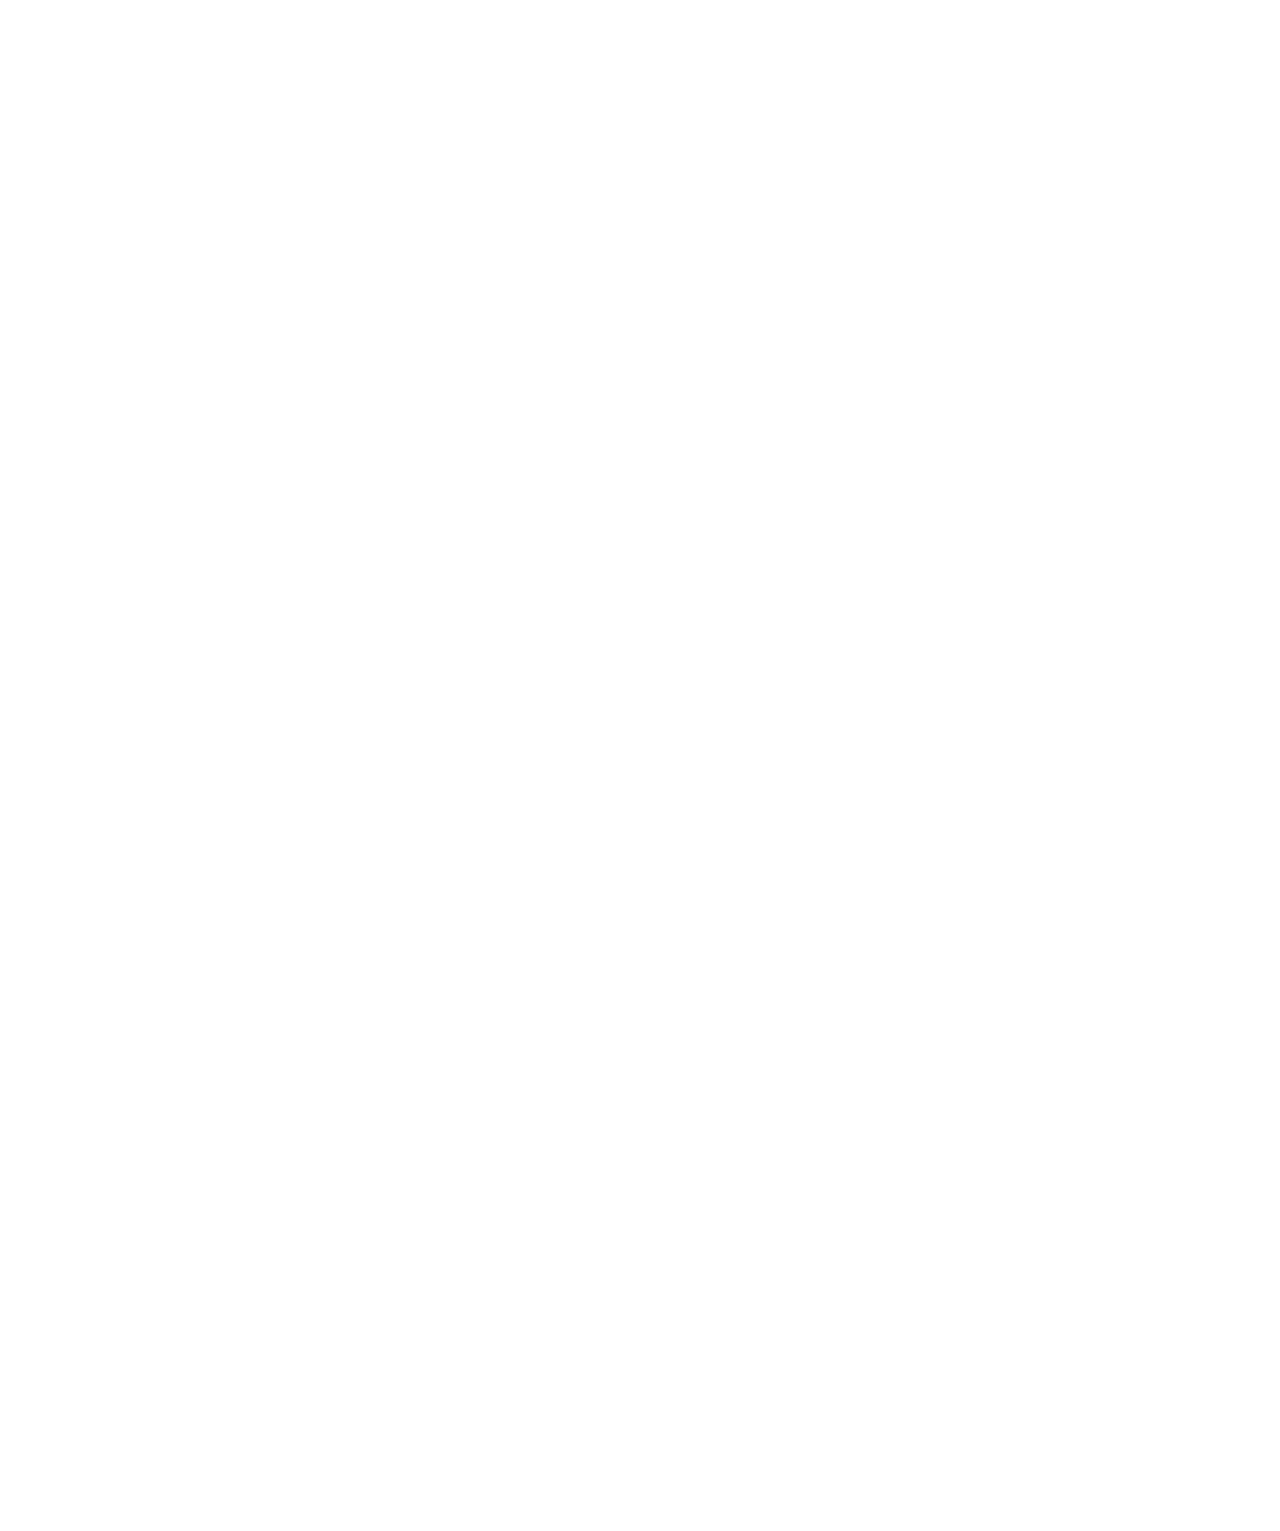
==== commit f99ed7cf: "dev/if-2 -" ====
--- a/src/index.html
+++ b/src/index.html
@@ -6,6 +6,8 @@
         <meta name="viewport" content="width=device-width, initial-scale=1.0">
         <meta name="italian food" content="This is an italian food restaurant concept website"> 
         <link rel="stylesheet" href="main.css">
+        <link href="https://fonts.googleapis.com/icon?family=Material+Icons"
+            rel="stylesheet">
         <script src="app.js"></script>
 
     </head>
@@ -20,7 +22,12 @@
                        <li class="navbarEl"><a href="">OUR STORY</a></li>
                        <li class="navbarEl"><a href="">CONTACT US</a></li>
                     </ul>
-                    <button class="searchBtn">SEARCH Iput</button>
+                    <form class="formSearch" id="formSearch"> 
+                        <input class="inputSearch" type="search" id="querySer" name="qSer">
+                        <button class="btnSearch"><span class="material-icons-outlined">
+                            search
+                            </span></button>
+                    </form>
                 </div>
                 <div class="section1B">
                     <img src="./img/Group1//Place Your Logo Here (Double Click to Edit).png" alt="logo">
@@ -43,17 +50,17 @@
                 <div class="section2B">
                     <div class="subSection2B1">
                         <img src="./img/Group2/Dish 1.png" alt="pasta">
-                        <h2>Lorem ipsum</h2>
+                        <h3>Lorem ipsum</h3>
                         <p>Lorem ipsum dolor sit amet consectetur adipisicing elit. Libero sed perferendis fugit odit sit ea ut vel officiis soluta nulla magni, autem quo at ipsam, reiciendis nam magnam. Provident, debitis.</p>
                     </div>
                     <div class="subSection2B2">
                         <img src="./img/Group2/Dish 2.png" alt="pasta">
-                        <h2>Lorem ipsum</h2>
+                        <h3>Lorem ipsum</h3>
                         <p>Lorem ipsum dolor sit amet consectetur adipisicing elit. Libero sed perferendis fugit odit sit ea ut vel officiis soluta nulla magni, autem quo at ipsam, reiciendis nam magnam. Provident, debitis.</p>
                     </div>
                     <div class="subSection2B3">
                         <img src="./img/Group2/Dish 3.png" alt="pasta">
-                        <h2>Lorem ipsum</h2>
+                        <h3>Lorem ipsum</h3>
                         <p>Lorem ipsum dolor sit amet consectetur adipisicing elit. Libero sed perferendis fugit odit sit ea ut vel officiis soluta nulla magni, autem quo at ipsam, reiciendis nam magnam. Provident, debitis.</p>
                     </div>
                 </div>
@@ -83,14 +90,14 @@
                 </div>
                 <div class="section4B">
                     <h2>Discount up to 50% All Excursions</h2>
-                    <p>Lorem ipsum dolor sit amet consectetur adipisicing elit. Fugiat inventore, sed ratione, quod nisi vitae recusandae ducimus tempore tenetur porro harum placeat consectetur fuga iste quia esse cumque veniam molestiae.</p>
+                    <h4>Lorem ipsum dolor sit amet consectetur adipisicing elit. Fugiat inventore, sed ratione, quod nisi vitae recusandae ducimus tempore tenetur porro harum placeat consectetur fuga iste quia esse cumque veniam molestiae.</h4>
                     <button class="btnDark">READ MORE</button>
                 </div>
             </div>
             <div class="container5">
                 <div class="section5A">
                     <h2>January's Promo: Buy 1 Get 1 Free!</h2>
-                    <p>Lorem ipsum dolor sit amet, consectetur adipisicing elit. Illo molestias provident illum qui placeat, facere eaque enim iste praesentium nam a quas voluptatum ullam? Error, ullam maiores. Nobis, provident obcaecati.</p>
+                    <h4>Lorem ipsum dolor sit amet, consectetur adipisicing elit. Illo molestias provident illum qui placeat, facere eaque enim iste praesentium nam a quas voluptatum ullam? Error, ullam maiores. Nobis, provident obcaecati.</h4>
                     <button class="btnDark">READ MORE</button>
                 </div>
                 <div class="section5B">
@@ -103,7 +110,7 @@
                 </div>
                 <div class="section6B">
                     <h2>Lorem Ipsum Dolor Sit Amet</h2>
-                    <p>Lorem ipsum dolor sit, amet consectetur adipisicing elit. At minus dignissimos cum doloremque placeat maiores odio laborum deleniti quia laboriosam, praesentium dolorum modi repellendus rem, cupiditate itaque veritatis culpa fuga!</p>
+                    <h5>Lorem ipsum dolor sit, amet consectetur adipisicing elit. At minus dignissimos cum doloremque placeat maiores odio laborum deleniti quia laboriosam, praesentium dolorum modi repellendus rem, cupiditate itaque veritatis culpa fuga!</h5>
                 </div>
                 <div class="section6C">
                     <div class="subSection6C1">
@@ -117,15 +124,15 @@
             <div class="container7">
                 <div class="section7A">
                     <div class="subSection7A1">
-                        <h2>Lorem Ipsum</h2>
+                        <h3>Lorem Ipsum</h3>
                         <p>Lorem ipsum dolor sit, amet consectetur adipisicing elit. Sunt debitis neque sed. Maiores omnis odio natus ut suscipit nisi inventore explicabo consequuntur deleniti, iusto tenetur quidem debitis, sequi autem adipisci?</p>
                     </div>
                     <div class="subSection7A2">
-                        <h2>Lorem Ipsum</h2>
+                        <h3>Lorem Ipsum</h3>
                         <p>Lorem ipsum dolor sit, amet consectetur adipisicing elit. Sunt debitis neque sed. Maiores omnis odio natus ut suscipit nisi inventore explicabo consequuntur deleniti, iusto tenetur quidem debitis, sequi autem adipisci?</p>
                     </div>
                     <div class="subSection7A3">
-                        <h2>Lorem Ipsum</h2>
+                        <h3>Lorem Ipsum</h3>
                         <p>Lorem ipsum dolor sit, amet consectetur adipisicing elit. Sunt debitis neque sed. Maiores omnis odio natus ut suscipit nisi inventore explicabo consequuntur deleniti, iusto tenetur quidem debitis, sequi autem adipisci?</p>
                     </div>
                 </div>
@@ -143,19 +150,27 @@
                         <p>Lorem, ipsum dolor sit amet consectetur adipisicing elit. Asperiores libero doloribus a veritatis deleniti veniam fugit, doloremque perferendis facere laborum molestias sint aperiam laboriosam placeat, distinctio id mollitia saepe nihil!</p>
                     </div>
                     <div class="subSection8B2">
-                        SEARCHBAR
+                        <form class="formSubscribe" id="formSubscribe"> 
+                            <input type="search" id="querySubscribe" name="qSub">
+                            <button class="btnSubscribe">SUBSCRIBE</button>
+                        </form>
                     </div>
                 </div>
             </div>
             <div class="footer">
-                <div class="footerSectionA">
-                    <h2>Title Here</h2>
+                <div class="footerSection1">
+                    <h3>Title Here</h3>
                     <p>Lorem ipsum dolor sit amet consectetur adipisicing elit. Id iusto consequuntur enim reprehenderit laudantium odit et voluptatum commodi sequi temporibus ipsa nobis, facere dolor sit, ut doloremque aspernatur animi possimus!</p>
-                    <div>4 icons</div>
-                </div>
-                <div class="footerSectionB">
-                    <h2>About</h2>
-                    <ul>
+                    <div>
+                        <img src="./img/Group9/Facebook.png" alt="facebook icon">
+                        <img src="./img/Group9/Instagram.png" alt="instagram icon">
+                        <img src="./img/Group9/Twitter.png" alt="twitter icon">
+                        <img src="./img/Group9/WhatsApp.png" alt="whatsapp icon">
+                    </div>
+                </div>
+                <div class="footerSection2">
+                    <h3>About</h3>
+                    <ul class="footerNavbar">
                         <li><a href="">History</a></li>
                         <li><a href="">Our Team</a></li>
                         <li><a href="">Brand Guidelines</a></li>
@@ -163,9 +178,9 @@
                         <li><a href="">Privacy Policy</a></li>
                     </ul>
                 </div>
-                <div class="footerSectionC">
-                    <h2>Services</h2>
-                    <ul>
+                <div class="footerSection3">
+                    <h3>Services</h3>
+                    <ul class="footerNavbar">
                         <li><a href="">How to Order</a></li>
                         <li><a href="">Our Product</a></li>
                         <li><a href="">Order Status</a></li>
@@ -173,9 +188,9 @@
                         <li><a href="">Payment Method</a></li>
                     </ul>
                 </div>
-                <div class="footerSectionD">
-                    <h2>Other</h2>
-                    <ul>
+                <div class="footerSection4">
+                    <h3>Other</h3>
+                    <ul class="footerNavbar">
                         <li><a href="">Contact Us</a></li>
                         <li><a href="">Help</a></li>
                         <li><a href="">Privacy</a></li>
--- a/src/main.css
+++ b/src/main.css
@@ -3,16 +3,68 @@
     height: 100%;
     scroll-behavior: smooth;
     margin: 0;
-}
+
+    max-width: 100%;
+    overflow-x: hidden;
+}
+@font-face {
+    font-family: 'Material Icons';
+    font-style: normal;
+    font-weight: 400;
+    src: url(iconfont/MaterialIcons-Regular.eot); /* For IE6-8 */
+    src: local('Material Icons'),
+         local('MaterialIcons-Regular'),
+         /* Old file: url(iconfont/MaterialIcons-Regular.woff2) format('woff2'), */
+         /* load new file */ 
+         url(2fcrYFNaTjcS6g4U3t-Y5ZjZjT5FdEJ140U2DJYC3mY.woff2) format('woff2'),
+         url(iconfont/MaterialIcons-Regular.ttf) format('truetype');
+  }
+.material-icons {
+    font-family: 'Material Icons';
+    font-weight: normal;
+    font-style: normal;
+    font-size: 24px;  /* Preferred icon size */
+    display: inline-block;
+    line-height: 1;
+    text-transform: none;
+    letter-spacing: normal;
+    word-wrap: normal;
+    white-space: nowrap;
+    direction: ltr;
+  
+    /* Support for all WebKit browsers. */
+    -webkit-font-smoothing: antialiased;
+    /* Support for Safari and Chrome. */
+    text-rendering: optimizeLegibility;
+  
+    /* Support for Firefox. */
+    -moz-osx-font-smoothing: grayscale;
+  
+    /* Support for IE. */
+    font-feature-settings: 'liga';
+  }
 
 h1{
-    font-size: 91px;
+    font-size: 75px;
     font-family: 'Open Sans', sans-serif;
 }
 h2{
-    font-size: 75px;
-    font-family: 'Open Sans', sans-serif;
-}
+    font-size: 58px;
+    font-family: 'Open Sans', sans-serif;
+}
+h3{
+    font-size: 41px;
+    font-family: 'Open Sans', sans-serif;
+}
+h4{
+    font-size: 29px;
+    font-family: 'Open Sans', sans-serif;
+}
+h5{
+    font-size: 25px;
+    font-family: 'Open Sans', sans-serif;
+}
+
 p{
     font-size: 16px;
     font-family: 'Open Sans', sans-serif;
@@ -21,7 +73,7 @@
     font-size: 16px;
     font-family: 'Open Sans', sans-serif;
     text-decoration: none;
-    color: white;
+    color: unset;
 }
 a:hover {
     color: greenyellow;
@@ -47,9 +99,64 @@
     background-color: #27292C;
     border: none;
 }
-.searchBtn {
+
+/* search bar */
+.formSearch {
     grid-column: 4/6;
-}
+    place-self: center;
+    background-color: white;
+    width: 180px;
+    height: 50px;
+    border-radius: 25px;
+    display: flex;
+    flex-direction: row;
+    align-items: center;
+}
+.inputSearch {
+    all: unset;
+    font: 16px system-ui;
+    color: #fff;
+    height: 100%;
+    width: 100%;
+    padding: 6px 10px;
+}
+::placeholder {
+    color: #fff;
+    opacity: 0.7; 
+}
+.btnSearch {
+    all: unset;
+    cursor: pointer;
+    width: 44px;
+    height: 44px;
+}
+/* search bar subscribe */
+.formSubscribe {
+    background-color: white;
+    width: 770px;
+    height: 65px;
+    border-radius: 50px;
+    display: flex;
+    flex-direction: row;
+    align-items: center;
+}
+.inputSubscribe {
+    all: unset;
+    font: 16px system-ui;
+    color: #fff;
+    height: 100%;
+    width: 100%;
+    padding: 6px 10px;
+}
+.btnSubscribe {
+    all: unset;
+    cursor: pointer;
+    width: 222px;
+    height: 65px;
+    border-radius: 50px;
+    background: #54524F;
+}
+
 
 ul {
     list-style-type: none;
@@ -76,6 +183,56 @@
     color: white;
     min-height: 1056px;
 }
+.section1A {
+    grid-column: 3 / 6;
+    display: grid;
+    grid-template-columns: repeat(5, 1fr);
+    margin-top: 45px;
+    margin-right: 45px;
+    /* border: 1px solid red; */
+}
+.section1B {
+    grid-column: 1 / 3;
+    margin-top: 200px;
+    margin-left:100px;
+}
+.section1C {
+    grid-column: 3 / 5;
+    margin-top: 200px;
+    margin-left:100px;
+    display: grid;
+    grid-template-columns: 1fr;
+    grid-template-rows: 1fr;
+}
+.navbar {
+    grid-column: 1/4;
+    display: grid;
+    grid-template-columns: 1fr 1fr 1fr 1fr;
+    justify-content: space-between;
+    color: white;
+
+}
+.navbarEl{
+    justify-content: space-between;
+}
+.subSection1C1 {
+    grid-column: 1 / 2;
+    grid-row: 1 / 2;
+    margin-left: 100px;
+}
+.subSection1C2 {
+    grid-column: 1 / 2;
+    grid-row: 1 / 2;
+    margin-top: 490px;
+}
+.subSection1C3 {
+    grid-column: 1 / 2 ;
+    grid-row: 1 / 2;
+    margin-left: 200px;
+    margin-top: 490px;
+    position: absolute;
+}
+
 .container2 {
     grid-row: 2 / 3;
     display: grid;
@@ -83,7 +240,49 @@
     grid-template-columns: 1fr 1fr 1fr;
     margin-left: 100px;
     margin-right: 100px;
-}
+    place-items: center;
+}
+
+.section2A {
+    grid-column: 1 / 4;
+    grid-row: 1 / 2;
+    justify-items: center;
+    display: grid;
+    margin-top: 100px;
+    margin-left: 50px;
+    margin-right: 50px;
+    max-width: 770px;
+}
+.section2B {
+    grid-column: 1 / 5;
+    grid-row: 2 / 3;
+    place-items: center;
+    display: grid;
+    gap: 2em;
+}
+.section2C {
+    grid-column: 1 / 5;
+    grid-row: 3 / 4;
+    justify-items: center;
+    display: grid;
+    margin-top: 100px;
+    margin-bottom: 50px;
+}
+
+.subSection2B1 {
+    grid-column: 1 / 2;
+    grid-row: 1 / 2;
+}
+.subSection2B2 {
+    grid-column: 2 / 3;
+    grid-row: 1 / 2;
+    margin-top: 45px;
+}
+.subSection2B3 {
+    grid-column: 3 / 4;
+    grid-row: 1 / 2;
+}
+
 .container3 {
     grid-row: 3 / 4;
     display: grid;
@@ -93,6 +292,39 @@
     color: white;
     place-items: center;
 }
+.section3A {
+    grid-row: 1 / 2;
+    grid-column: 1 / 3;
+    justify-items: center;
+    }
+    .section3B {
+    grid-row: 2 / 3;
+    grid-column: 1 / 3;
+    justify-items: center;
+    display: grid;
+    grid-template-rows: 1fr;
+    grid-template-columns: 1fr 1fr;
+    grid-gap: 100px;
+    margin-left: 200px;
+    margin-right: 200px;
+    grid-gap: 120px;
+    }
+    .section3C {
+    grid-row: 3 / 4;
+    grid-column: 1 / 3;
+    }
+    
+    .subSection3B1 {
+        grid-row: 1 / 2;
+        grid-column: 1 / 2;
+        max-width: 433px;
+    }
+    .subSection3B2 {
+        grid-row: 1 / 2;
+        grid-column: 2 / 3;
+        max-width: 433px;
+    }
+    
 .container4 {
     grid-row: 4 / 5;
     display: grid;
@@ -101,6 +333,15 @@
     place-items: center;
     margin: 50px 110px 0 90px;
 }
+.section4A {
+    grid-row: 1 / 2;
+    grid-column: 1 / 2;
+}
+
+.section4B {
+    grid-row: 1 / 2;
+    grid-column: 2 / 3;
+}
 .container5 {
     grid-row: 5 / 6;
     display: grid;
@@ -109,21 +350,109 @@
     place-items: center;
     margin: 120px 90px 0 110px;
 }
+
+.section5A {
+    grid-row: 1 / 2;
+    grid-column: 1 / 2;
+}
+
+.section5B {
+    grid-row: 1 / 2;
+    grid-column: 2 / 3;
+}
+
 .container6 {
-    grid-row: 6 / 7;
-    display: grid;
-    grid-template-rows: 1fr 1fr;
-    grid-template-columns: 1fr;
-    place-items: center;
+    display: grid;
+    grid-template-rows: 1fr 1.2fr;
     color: white;
-}
+    position: relative;
+    place-items: center;
+}
+.section6A {
+    position: absolute;
+    top: -220px;
+    left: -30px;
+}
+
+.section6A > img {
+    width: 130%;
+}
+
+.section6B {
+    display: flex;
+    flex-direction: column;
+    align-items: center;
+    max-width: 732px;
+    margin-top: 145px;
+}
+.section6C {
+    display: flex;
+    flex-direction: column;
+    align-items: center;
+    position: relative;
+    left: -1000px;
+    margin-top: 700px;
+}
+.subSection6C1 {
+    position: absolute;
+    bottom: -150px;
+    left: 750px;
+}
+.subSection6C2 {
+    position: absolute;
+    bottom: -200px;
+    left: 550px;
+}
+
 .container7 {
     grid-row: 7 / 8;
     display: grid;
     grid-template-rows: 1fr 1fr;
     grid-template-columns: 1fr 1fr 1fr;
     place-items: center;
-}
+    margin-top: 150px;
+}
+.section7A {
+    grid-row: 1 / 2;
+    grid-column: 1 / 4;
+    display: grid;
+    grid-template-rows: 1fr;
+    grid-template-columns: 1fr 1fr 1fr;
+    grid-gap: 80px;
+    place-items: center;
+    justify-content: space-between;
+
+}
+.section7B {
+    grid-row: 2 / 3;
+    grid-column: 1 / 4;
+    display: grid;
+    place-items: center;
+    max-width: 800px;
+
+}
+.subSection7A1 {
+    grid-row: 1 / 2;
+    grid-column: 1 / 2;
+    display: grid;
+    place-items: center;
+    max-width: 310px;
+}
+.subSection7A2 {
+    grid-row: 1 / 2;
+    grid-column: 2 / 3;
+    display: grid;
+    place-items: center;
+    max-width: 310px;
+}
+.subSection7A3 {
+    grid-row: 1 / 2;
+    grid-column: 3 / 4;
+    display: grid;
+    place-items: center;
+    max-width: 310px;
+}
+
 .container8 {
     grid-row: 8 / 9;
     display: grid;
@@ -132,246 +461,63 @@
     background-color: #27292C;
     color: white;
     place-items: center;
-}
+    position: relative;
+}
+.section8A {
+    position: absolute;
+    grid-row: 1 / 2;
+    grid-column: 1 / 2;
+}
+.section8A > img {
+    width: 130%;
+}
+.section8B {
+    grid-row: 1 / 2;
+    grid-column: 1 / 2;
+    place-items: center;
+    display: grid;
+    grid-template-rows: 1fr 1fr;
+    grid-template-columns: 1fr;
+}
+.subSection8B1 {
+    grid-row: 1 / 2;
+    grid-column: 1 / 2;
+    display: grid;
+    place-items: center;
+    max-width: 900px;
+}
+.subSection8B2 {
+    grid-row: 2 / 3;
+    grid-column: 1 / 2;
+}
+
 .footer {
     grid-row: 9 / 10;
     display: grid;
     grid-template-columns: 2fr 1fr 1fr 1fr;
-    margin:100px
-}
-
-.section1A {
-    grid-column: 3 / 6;
-    display: grid;
-    grid-template-columns: repeat(5, 1fr);
-    margin-top: 45px;
-    margin-right: 45px;
-    /* border: 1px solid red; */
-}
-.section1B {
-    grid-column: 1 / 3;
-    margin-top: 200px;
-    margin-left:100px;
-}
-.section1C {
-    grid-column: 3 / 5;
-    margin-top: 200px;
-    margin-left:100px;
-    display: grid;
-    grid-template-columns: 1fr;
-    grid-template-rows: 1fr;
-}
-.navbar {
-    grid-column: 1/4;
-    display: grid;
-    grid-template-columns: 1fr 1fr 1fr 1fr;
-    justify-content: space-between;
-}
-.navbarEl{
-    justify-content: space-between;
-}
-.subSection1C1 {
-    grid-column: 1 / 2;
-    grid-row: 1 / 2;
-    margin-left: 100px;
-}
-.subSection1C2 {
-    grid-column: 1 / 2;
-    grid-row: 1 / 2;
-    margin-top: 490px;
-}
-.subSection1C3 {
-    grid-column: 1 / 2 ;
-    grid-row: 1 / 2;
-    margin-left: 200px;
-    margin-top: 490px;
-    position: absolute;
-}
-
-.section2A {
-    grid-column: 1 / 4;
-    grid-row: 1 / 2;
-    justify-items: center;
-    display: grid;
-    margin-top: 50px;
-    margin-left: 50px;
-    margin-right: 50px;
-}
-.section2B {
-    grid-column: 1 / 5;
-    grid-row: 2 / 3;
-    place-items: center;
-    display: grid;
-    gap: 2em;
-}
-.section2C {
-    grid-column: 1 / 5;
-    grid-row: 3 / 4;
-    justify-items: center;
-    display: grid;
-    margin-top: 100px;
-}
-
-.subSection2B1 {
-    grid-column: 1 / 2;
-    grid-row: 1 / 2;
-}
-.subSection2B2 {
-    grid-column: 2 / 3;
-    grid-row: 1 / 2;
-    margin-top: 45px;
-}
-.subSection2B3 {
-    grid-column: 3 / 4;
-    grid-row: 1 / 2;
-}
-
-.section3A {
-grid-row: 1 / 2;
-grid-column: 1 / 3;
-justify-items: center;
-}
-.section3B {
-grid-row: 2 / 3;
-grid-column: 1 / 3;
-justify-items: center;
-display: grid;
-grid-template-rows: 1fr;
-grid-template-columns: 1fr 1fr;
-grid-gap: 100px;
-margin-left: 200px;
-margin-right: 200px;
-}
-.section3C {
-grid-row: 3 / 4;
-grid-column: 1 / 3;
-}
-
-.subSection3B1 {
-    grid-row: 1 / 2;
-    grid-column: 1 / 2;
-}
-.subSection3B2 {
-    grid-row: 1 / 2;
-    grid-column: 2 / 3;
-}
-
-.section4A {
-    grid-row: 1 / 2;
-    grid-column: 1 / 2;
-}
-
-.section4B {
-    grid-row: 1 / 2;
-    grid-column: 2 / 3;
-}
-.section5A {
-    grid-row: 1 / 2;
-    grid-column: 1 / 2;
-}
-
-.section5B {
-    grid-row: 1 / 2;
-    grid-column: 2 / 3;
-}
-
-.section6A {
-    grid-row: 1 / 2;
-    grid-column: 1 / 2;
-    background-size: cover;
-}
-.section6B {
-    grid-row: 1 / 2;
-    grid-column: 1 / 2;
-    display: grid;
-    place-items: center;
-    margin: 0px 400px 0 400px;
-}
-.section6C {
-    grid-row: 2 / 3;
-    grid-column: 1 / 2;
-    display: grid;
-    justify-content: end;
-    width: 100%;
-}
-.subSection6C1 {
-    margin-right: 130px;
-}
-.subSection6C2 {
-   margin-right: 700px;
-}
-
-.section7A {
-    grid-row: 1 / 2;
-    grid-column: 1 / 3;
-    display: grid;
-    grid-template-rows: 1fr;
-    grid-template-columns: 1fr 1fr 1fr;
-    place-items: center;
-
-}
-.section7B {
-    grid-row: 2 / 3;
-    grid-column: 1 / 3;
-    display: grid;
-    place-items: center;
-}
-.subSection7A1 {
-    grid-row: 1 / 2;
-    grid-column: 1 / 2;
-    display: grid;
-    place-items: center;
-}
-.subSection7A2 {
-    grid-row: 1 / 2;
-    grid-column: 2 / 3;
-    display: grid;
-    place-items: center;
-}
-.subSection7A3 {
-    grid-row: 1 / 2;
-    grid-column: 3 / 4;
-    display: grid;
-    place-items: center;
-}
-
-.section8A {
-    grid-row: 1 / 2;
-    grid-column: 1 / 2;
-}
-.section8B {
-    grid-row: 1 / 2;
-    grid-column: 1 / 2;
-    place-items: center;
-    display: grid;
-    grid-template-rows: 1fr 1fr;
-    grid-template-columns: 1fr;
-}
-.subSection8B1 {
-    grid-row: 1 / 2;
-    grid-column: 1 / 2;
-    display: grid;
-    place-items: center;
-
-}
-.subSection8B2 {
-    grid-row: 2 / 3;
-    grid-column: 1 / 2;
-}
-
-.footerSectionA {
-    grid-column: 1 / 2;
-    margin:50px
-}
-.footerSectionB {
+    grid-gap: 50px;
+    margin: 100px;
+}
+.footerSection1 {
+    grid-column: 1 / 2;
+    margin:50px;
+    max-width: 460px;
+}
+.footerSection2 {
     grid-column: 2/3;
     margin:50px
 }
-.footerSectionC {
+.footerSection3 {
     grid-column: 3/4;
     margin:50px
 }
-.footerSectionD {
+.footerSection4 {
     grid-column: 4/5;
     margin:50px
+}
+.footerNavbar {
+    line-height: 41px
+}
+.footerSubSection1A {
+    
 }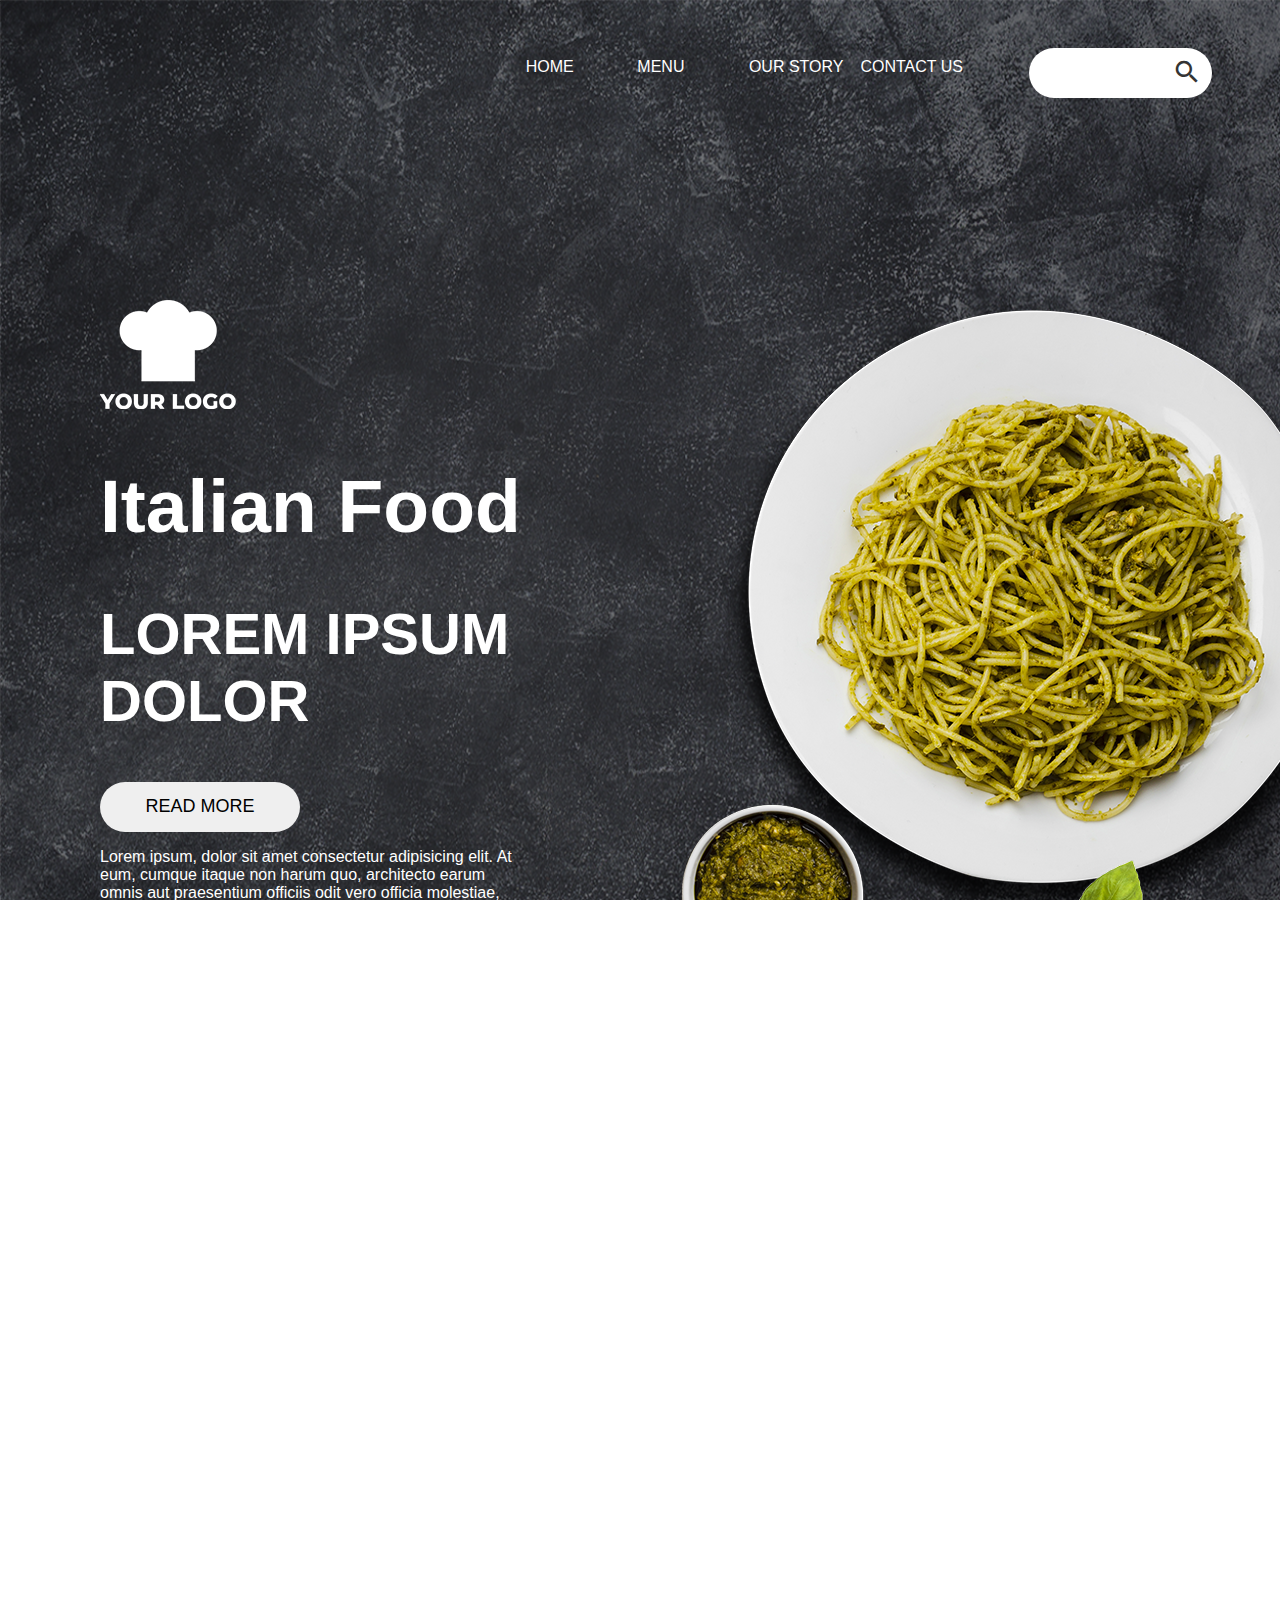
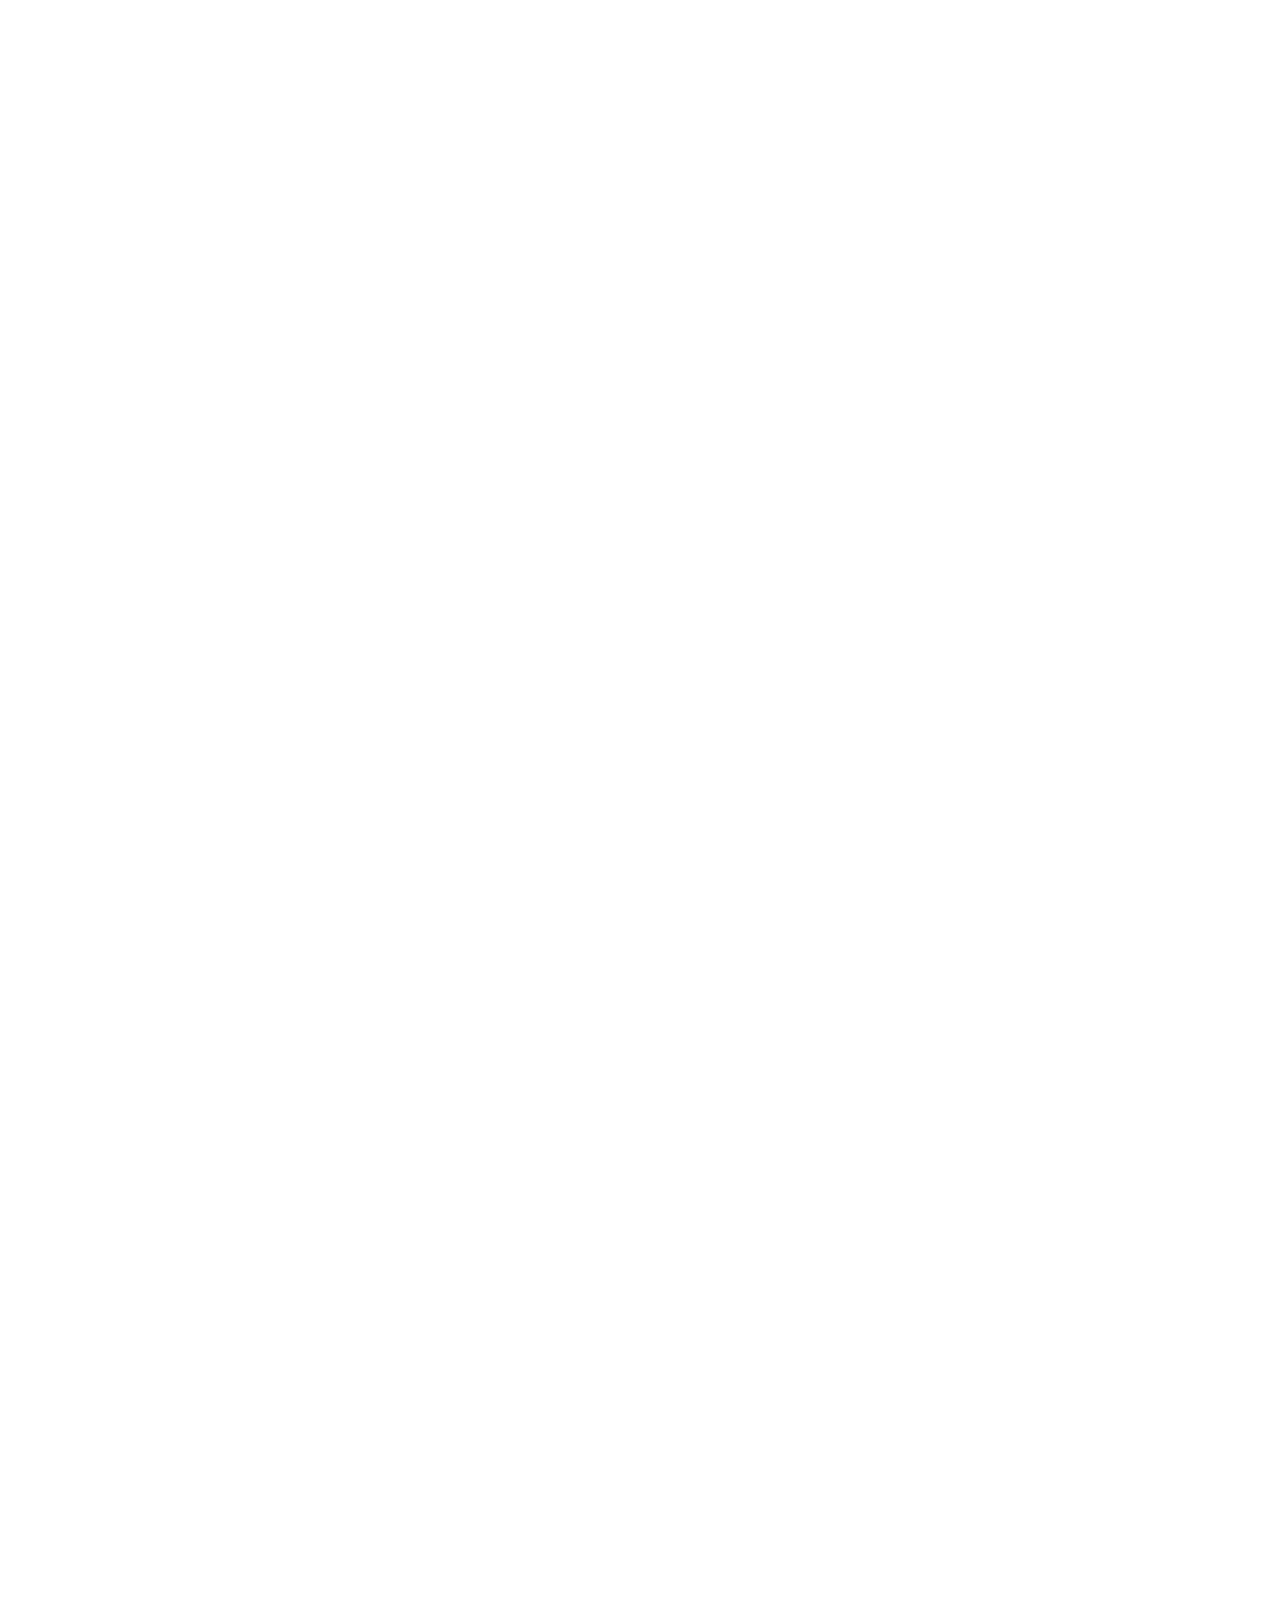
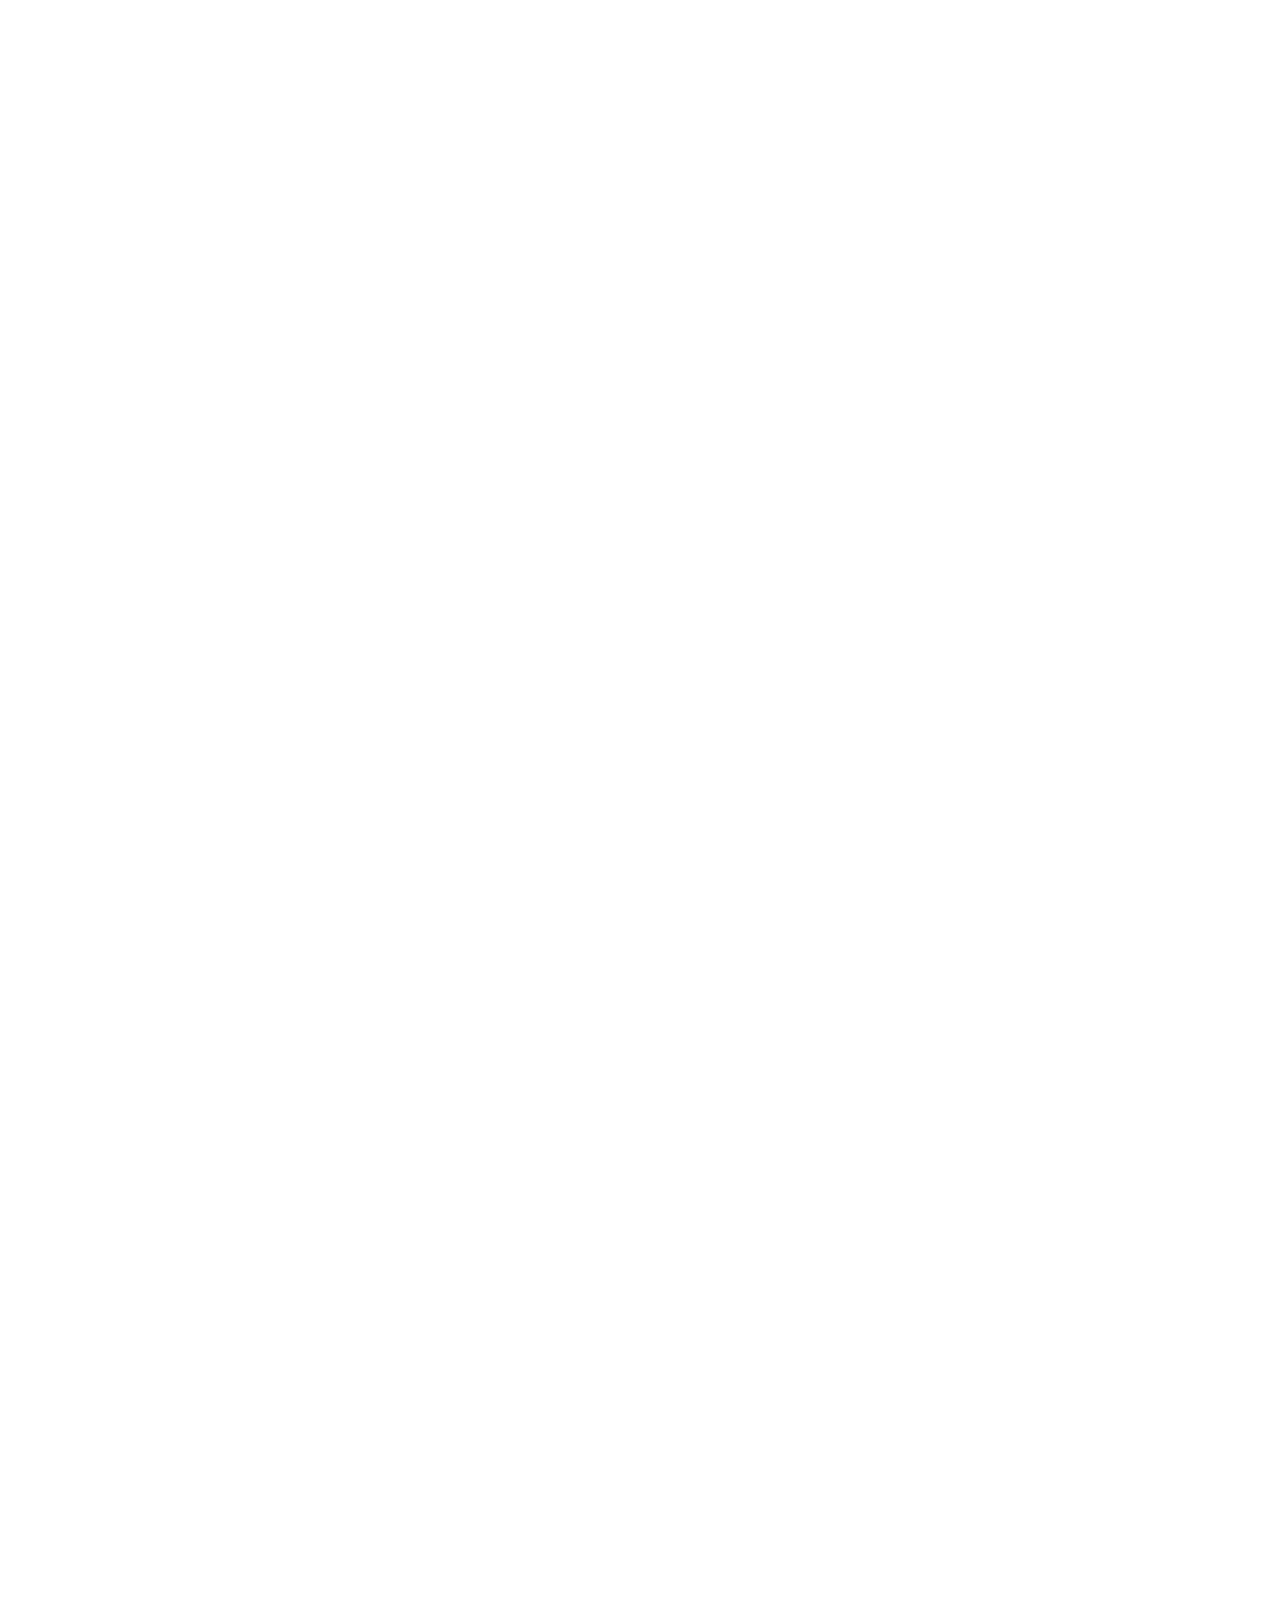
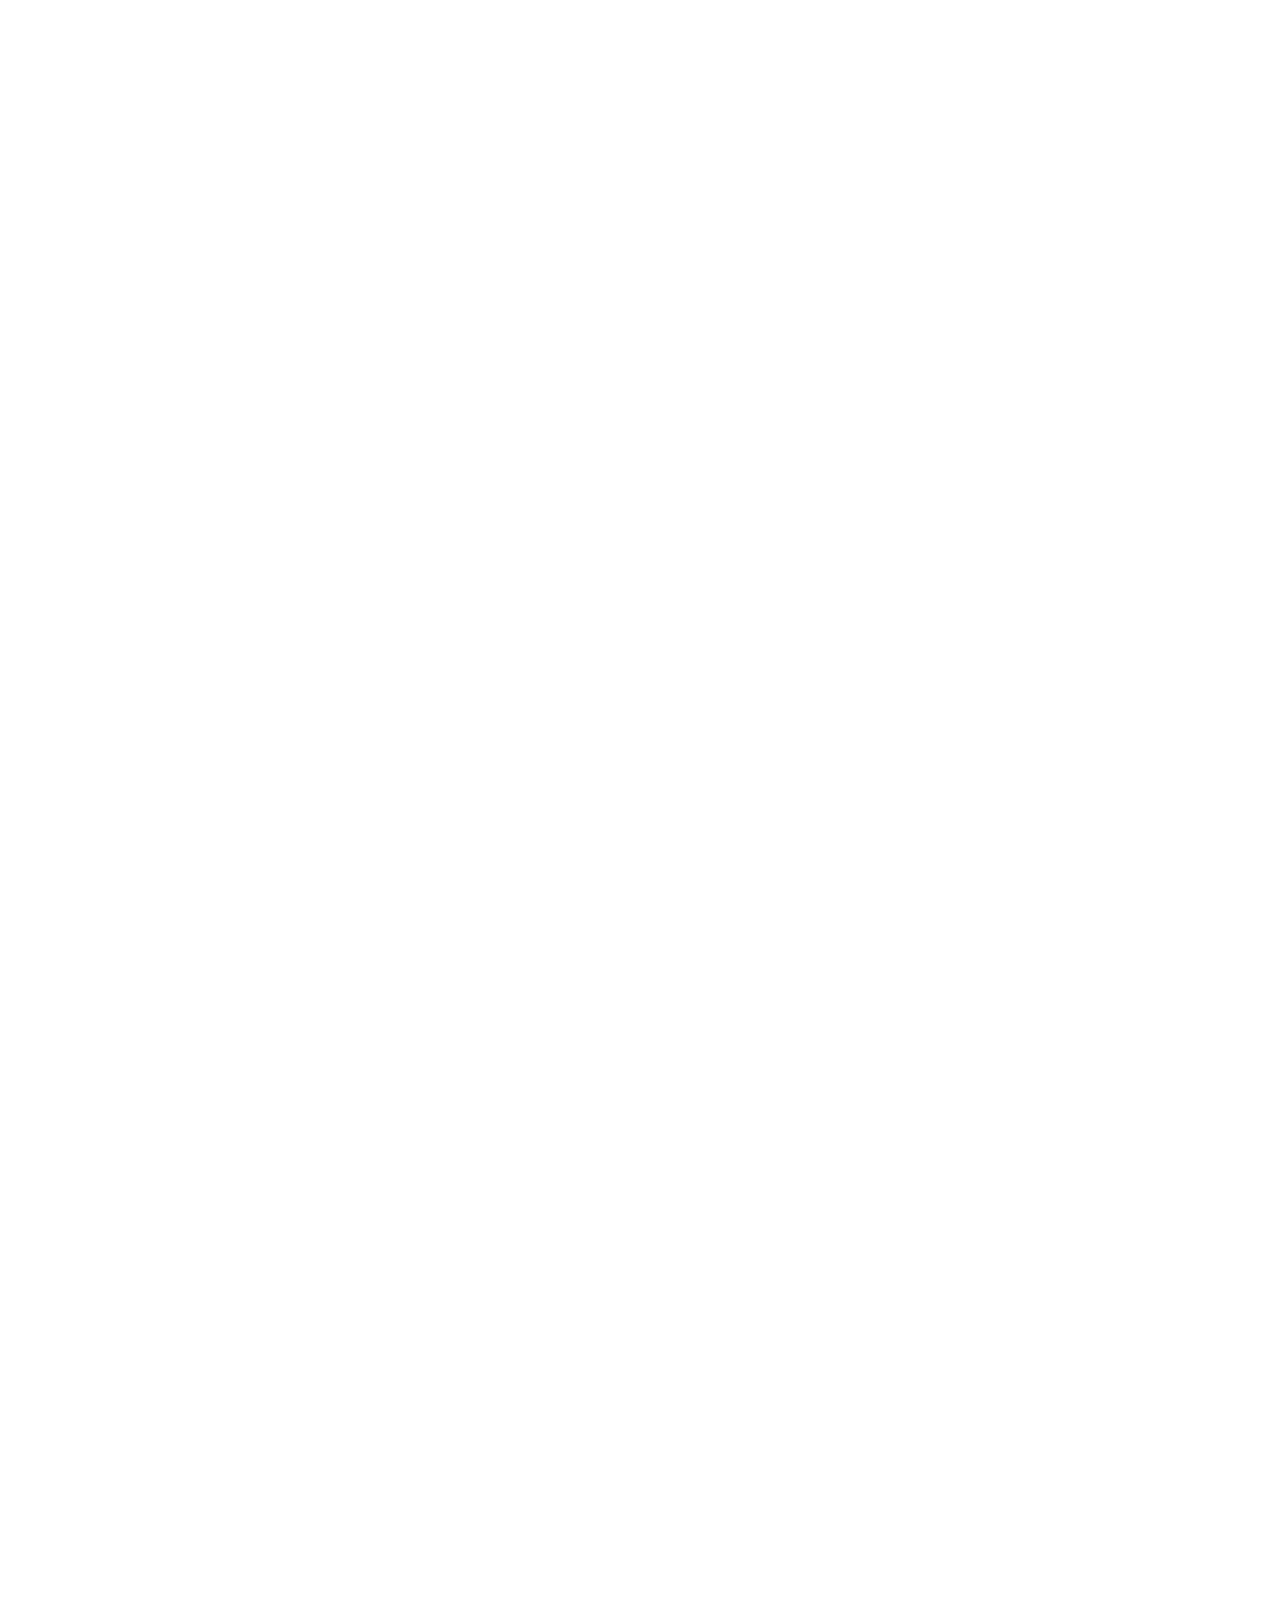
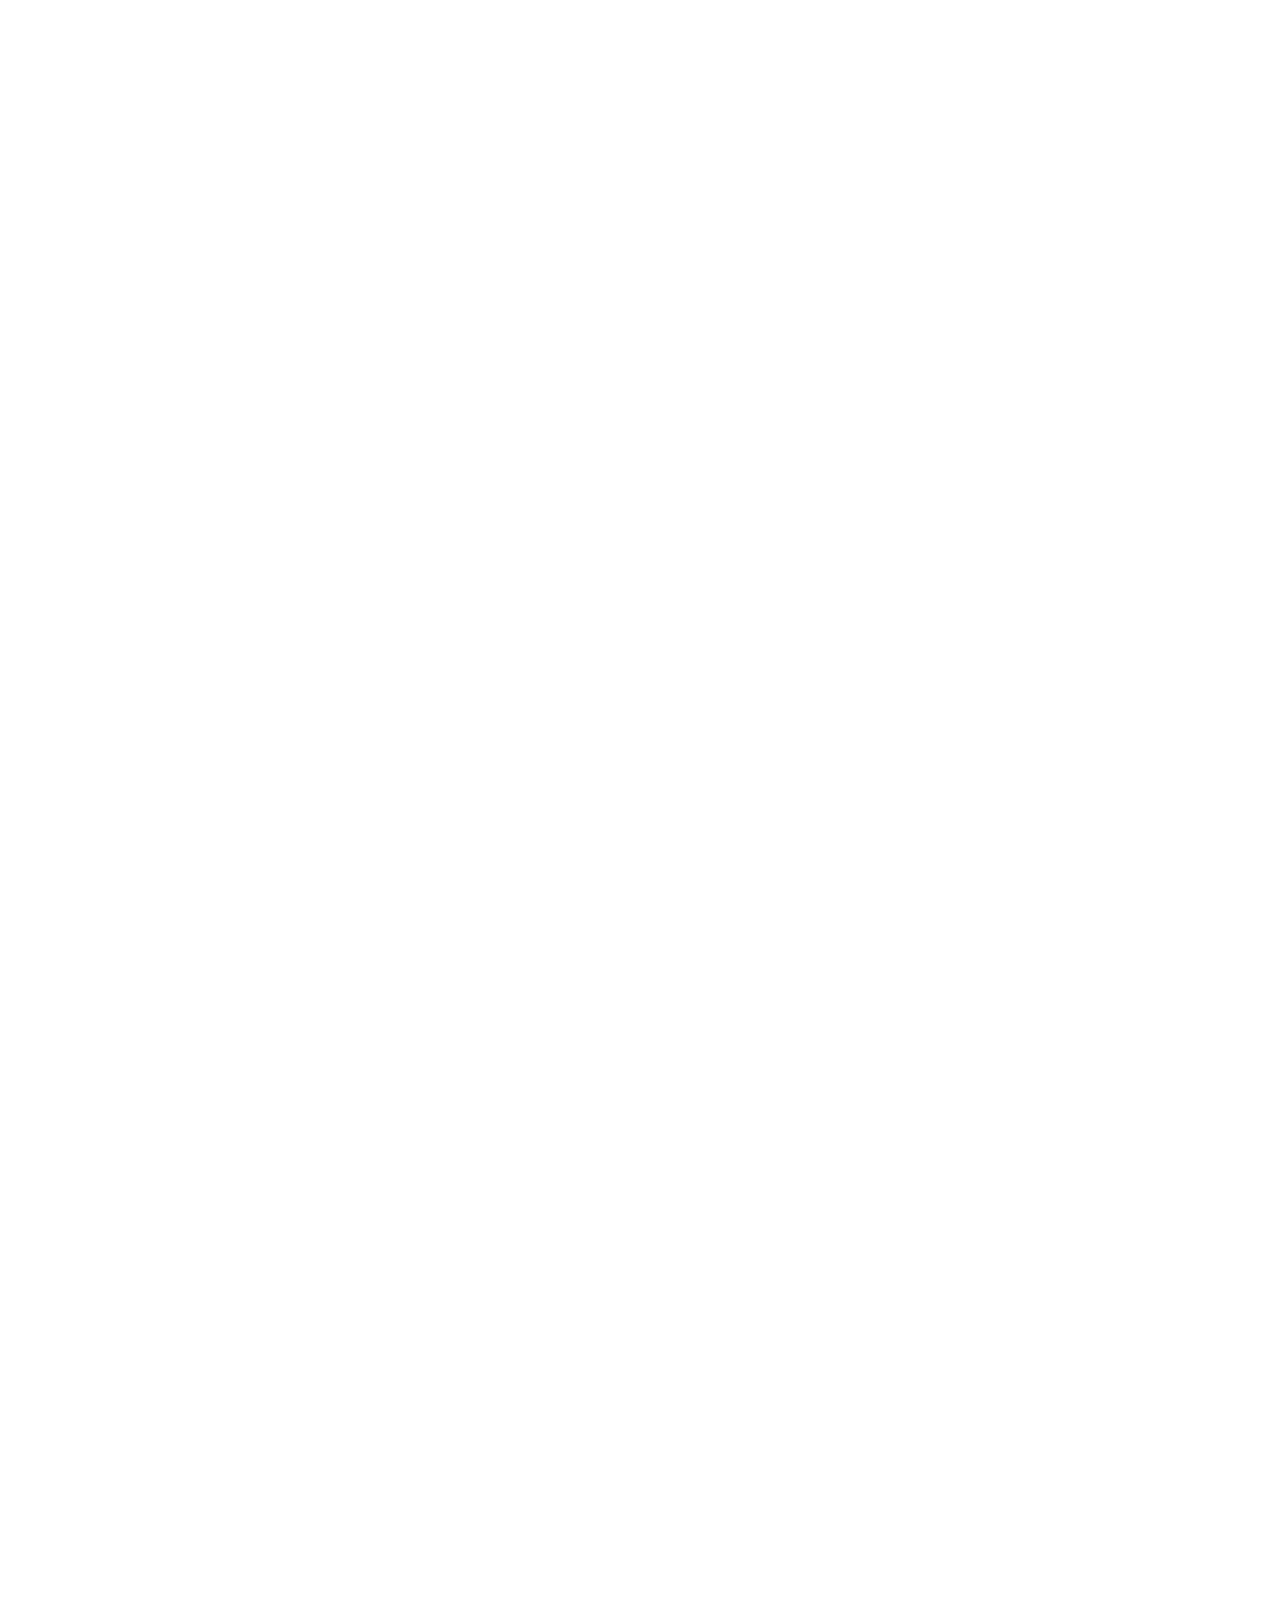
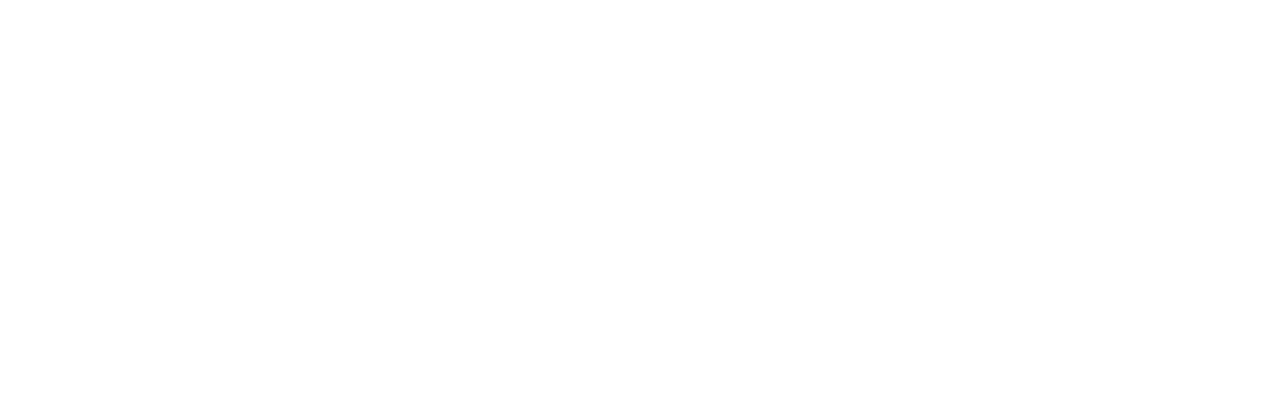
==== commit 46b8c658: "dev/if-2 -" ====
--- a/src/index.html
+++ b/src/index.html
@@ -6,8 +6,7 @@
         <meta name="viewport" content="width=device-width, initial-scale=1.0">
         <meta name="italian food" content="This is an italian food restaurant concept website"> 
         <link rel="stylesheet" href="main.css">
-        <link href="https://fonts.googleapis.com/icon?family=Material+Icons"
-            rel="stylesheet">
+        <link href="https://fonts.googleapis.com/icon?family=Material+Icons" rel="stylesheet">
         <script src="app.js"></script>
 
     </head>
@@ -24,9 +23,9 @@
                     </ul>
                     <form class="formSearch" id="formSearch"> 
                         <input class="inputSearch" type="search" id="querySer" name="qSer">
-                        <button class="btnSearch"><span class="material-icons-outlined">
-                            search
-                            </span></button>
+                        <button class="btnSearch">
+                            <i class="material-icons md-30">search</i>
+                        </button>
                     </form>
                 </div>
                 <div class="section1B">
@@ -151,8 +150,10 @@
                     </div>
                     <div class="subSection8B2">
                         <form class="formSubscribe" id="formSubscribe"> 
-                            <input type="search" id="querySubscribe" name="qSub">
-                            <button class="btnSubscribe">SUBSCRIBE</button>
+                            <input class="inputSubscribe" type="email" name="email" required>
+                            <button class="btnSubscribe">
+                                SUBSCRIBE
+                            </button>
                         </form>
                     </div>
                 </div>
@@ -161,11 +162,11 @@
                 <div class="footerSection1">
                     <h3>Title Here</h3>
                     <p>Lorem ipsum dolor sit amet consectetur adipisicing elit. Id iusto consequuntur enim reprehenderit laudantium odit et voluptatum commodi sequi temporibus ipsa nobis, facere dolor sit, ut doloremque aspernatur animi possimus!</p>
-                    <div>
-                        <img src="./img/Group9/Facebook.png" alt="facebook icon">
-                        <img src="./img/Group9/Instagram.png" alt="instagram icon">
-                        <img src="./img/Group9/Twitter.png" alt="twitter icon">
-                        <img src="./img/Group9/WhatsApp.png" alt="whatsapp icon">
+                    <div class="footerSubSection1A">
+                        <img class="iconMedia" src="./img/Group9/Facebook.png" alt="facebook icon">
+                        <img class="iconMedia" src="./img/Group9/Instagram.png" alt="instagram icon">
+                        <img class="iconMedia" src="./img/Group9/Twitter.png" alt="twitter icon">
+                        <img class="iconMedia" src="./img/Group9/WhatsApp.png" alt="whatsapp icon">
                     </div>
                 </div>
                 <div class="footerSection2">
--- a/src/main.css
+++ b/src/main.css
@@ -7,42 +7,15 @@
     max-width: 100%;
     overflow-x: hidden;
 }
-@font-face {
-    font-family: 'Material Icons';
-    font-style: normal;
-    font-weight: 400;
-    src: url(iconfont/MaterialIcons-Regular.eot); /* For IE6-8 */
-    src: local('Material Icons'),
-         local('MaterialIcons-Regular'),
-         /* Old file: url(iconfont/MaterialIcons-Regular.woff2) format('woff2'), */
-         /* load new file */ 
-         url(2fcrYFNaTjcS6g4U3t-Y5ZjZjT5FdEJ140U2DJYC3mY.woff2) format('woff2'),
-         url(iconfont/MaterialIcons-Regular.ttf) format('truetype');
-  }
+.iconMedia {
+    filter: invert(100%)
+}
 .material-icons {
-    font-family: 'Material Icons';
-    font-weight: normal;
-    font-style: normal;
-    font-size: 24px;  /* Preferred icon size */
-    display: inline-block;
-    line-height: 1;
-    text-transform: none;
-    letter-spacing: normal;
-    word-wrap: normal;
-    white-space: nowrap;
-    direction: ltr;
-  
-    /* Support for all WebKit browsers. */
-    -webkit-font-smoothing: antialiased;
-    /* Support for Safari and Chrome. */
-    text-rendering: optimizeLegibility;
-  
-    /* Support for Firefox. */
-    -moz-osx-font-smoothing: grayscale;
-  
-    /* Support for IE. */
-    font-feature-settings: 'liga';
-  }
+    color: #343434;
+}
+.material-icons.md-30 { 
+    font-size: 30px; 
+}
 
 h1{
     font-size: 75px;
@@ -89,7 +62,13 @@
     border-radius: 50px;
     font-size: large;
     border: none;
-}
+    z-index: 2000;
+}
+.btnLight:hover {
+    color: greenyellow;
+    cursor: pointer;
+}
+
 .btnDark {
     height: 50px;
     width: 200px;
@@ -98,6 +77,12 @@
     color: white;
     background-color: #27292C;
     border: none;
+    z-index: 2000;
+}
+
+.btnDark:hover {
+    color: greenyellow;
+    cursor: pointer;
 }
 
 /* search bar */
@@ -105,7 +90,7 @@
     grid-column: 4/6;
     place-self: center;
     background-color: white;
-    width: 180px;
+    width: 183px;
     height: 50px;
     border-radius: 25px;
     display: flex;
@@ -115,10 +100,11 @@
 .inputSearch {
     all: unset;
     font: 16px system-ui;
-    color: #fff;
+    color: black;
     height: 100%;
     width: 100%;
     padding: 6px 10px;
+    margin-left: 10px;
 }
 ::placeholder {
     color: #fff;
@@ -129,6 +115,12 @@
     cursor: pointer;
     width: 44px;
     height: 44px;
+    margin-top: 3px;
+    margin-right: 10px;
+}
+i:hover {
+    color: greenyellow;
+    cursor: pointer;
 }
 /* search bar subscribe */
 .formSubscribe {
@@ -138,12 +130,12 @@
     border-radius: 50px;
     display: flex;
     flex-direction: row;
-    align-items: center;
+    justify-content: space-between;
 }
 .inputSubscribe {
     all: unset;
     font: 16px system-ui;
-    color: #fff;
+    color: black;
     height: 100%;
     width: 100%;
     padding: 6px 10px;
@@ -155,16 +147,22 @@
     height: 65px;
     border-radius: 50px;
     background: #54524F;
-}
-
+    border: none;
+    display: flex;
+    justify-content: center;
+    align-items: center;
+    font-size: 25px;
+}
+.btnSubscribe:hover {
+    color: greenyellow;
+    text-decoration: none;
+    cursor: pointer;
+}
 
 ul {
     list-style-type: none;
     padding: 0;
 }
-
-
-
 
 .bg {
     background-image: url('./img/Group1/Header\ Background.png');
@@ -189,7 +187,6 @@
     grid-template-columns: repeat(5, 1fr);
     margin-top: 45px;
     margin-right: 45px;
-    /* border: 1px solid red; */
 }
 .section1B {
     grid-column: 1 / 3;
@@ -354,6 +351,7 @@
 .section5A {
     grid-row: 1 / 2;
     grid-column: 1 / 2;
+    z-index: 2000;
 }
 
 .section5B {
@@ -372,6 +370,7 @@
     position: absolute;
     top: -220px;
     left: -30px;
+    z-index: 500;
 }
 
 .section6A > img {
@@ -384,6 +383,7 @@
     align-items: center;
     max-width: 732px;
     margin-top: 145px;
+    z-index: 1000;
 }
 .section6C {
     display: flex;
@@ -462,11 +462,14 @@
     color: white;
     place-items: center;
     position: relative;
+    min-height: 1056px;
 }
 .section8A {
     position: absolute;
     grid-row: 1 / 2;
     grid-column: 1 / 2;
+    top: -70px;
+    left: -100px;
 }
 .section8A > img {
     width: 130%;
@@ -478,6 +481,7 @@
     display: grid;
     grid-template-rows: 1fr 1fr;
     grid-template-columns: 1fr;
+    z-index: 1000;
 }
 .subSection8B1 {
     grid-row: 1 / 2;
@@ -516,8 +520,11 @@
     margin:50px
 }
 .footerNavbar {
-    line-height: 41px
+    line-height: 41px;
+    font-size: 23px
 }
 .footerSubSection1A {
-    
-}+    display: grid;
+    grid-template-columns: repeat(4, 1fr);
+}
+
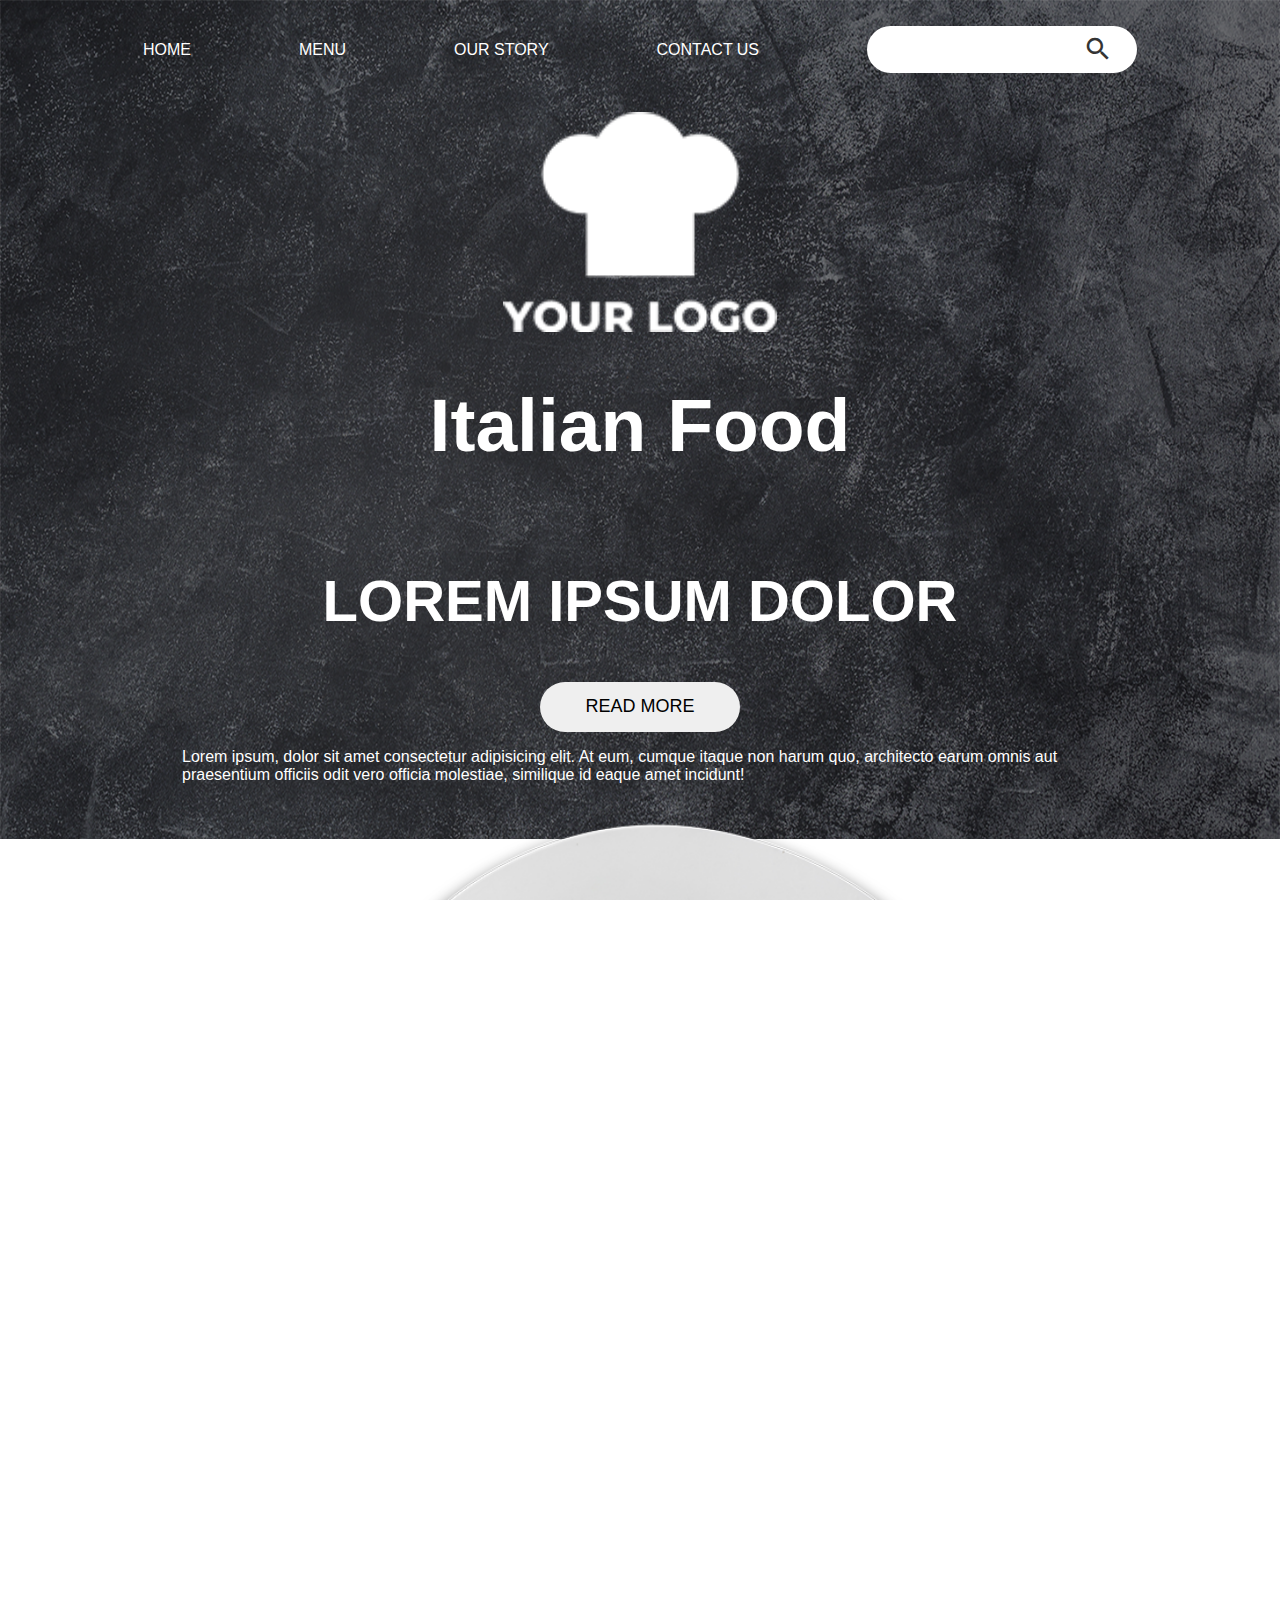
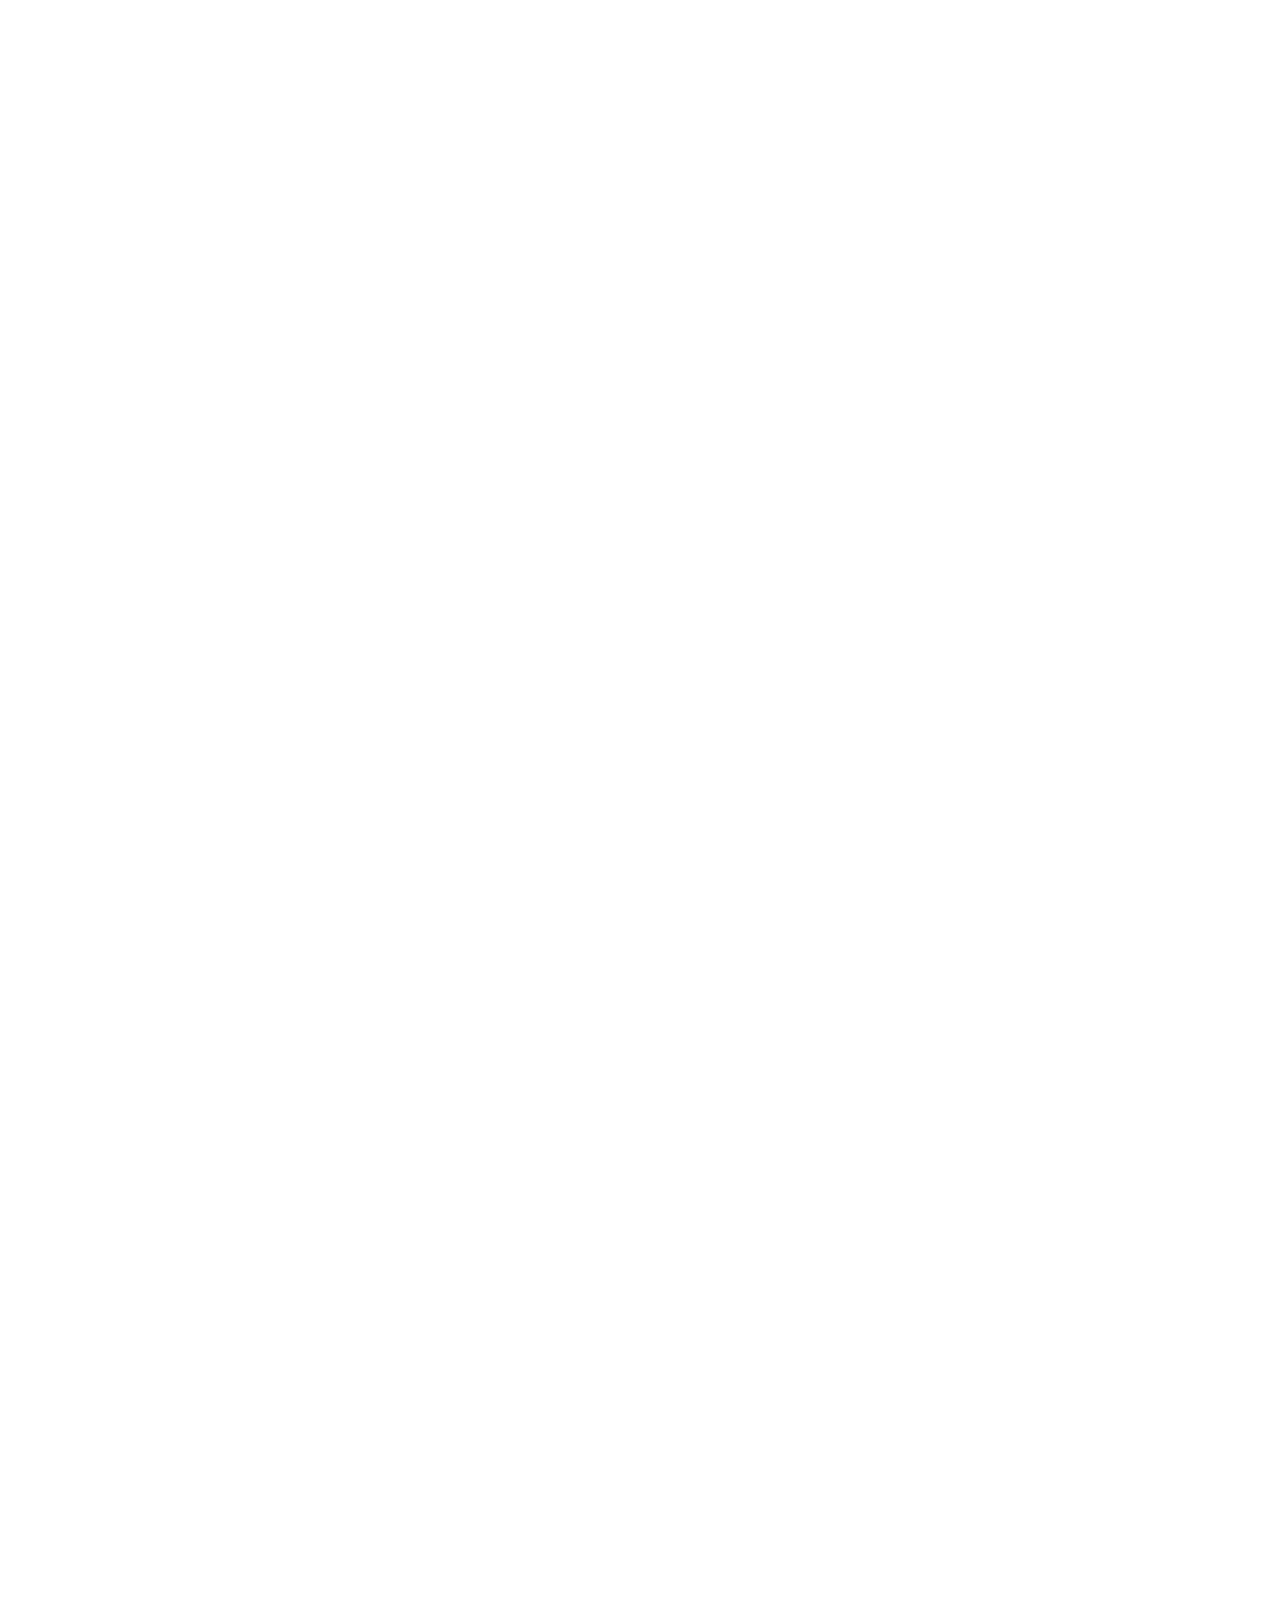
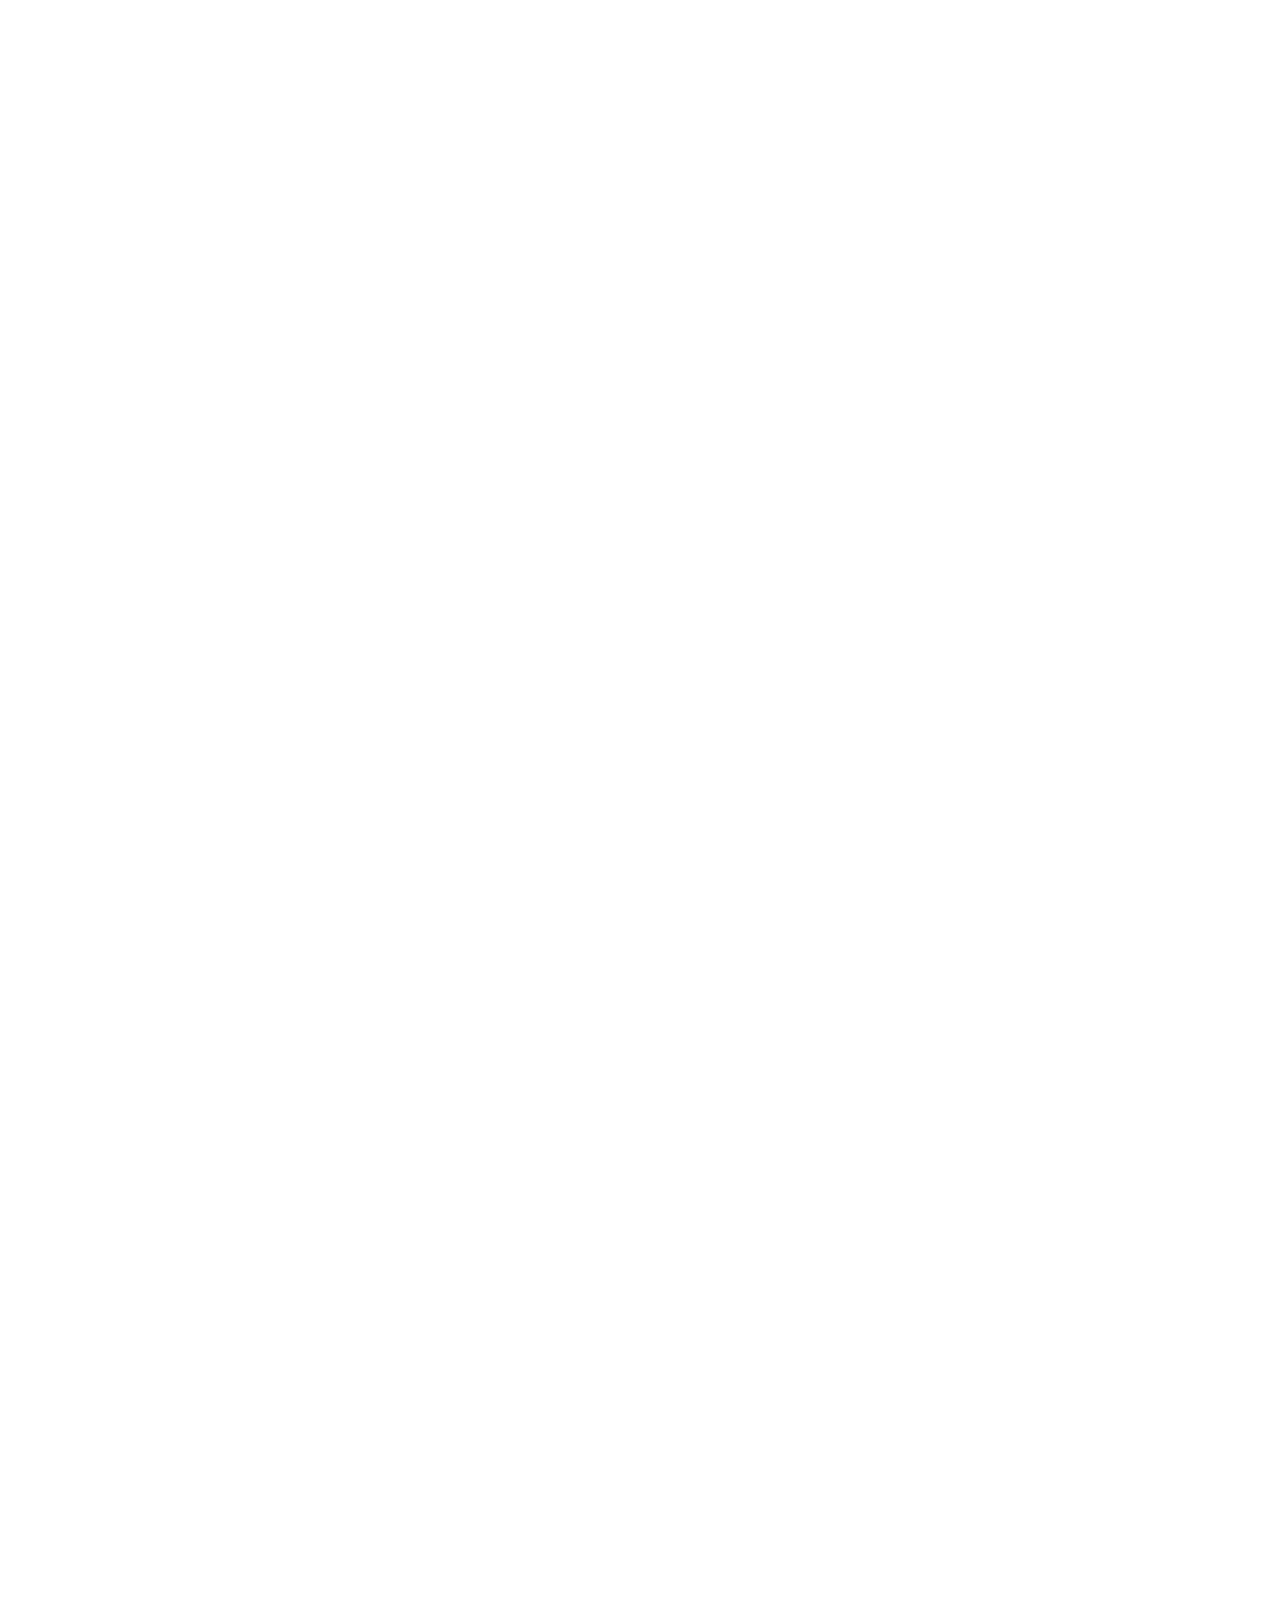
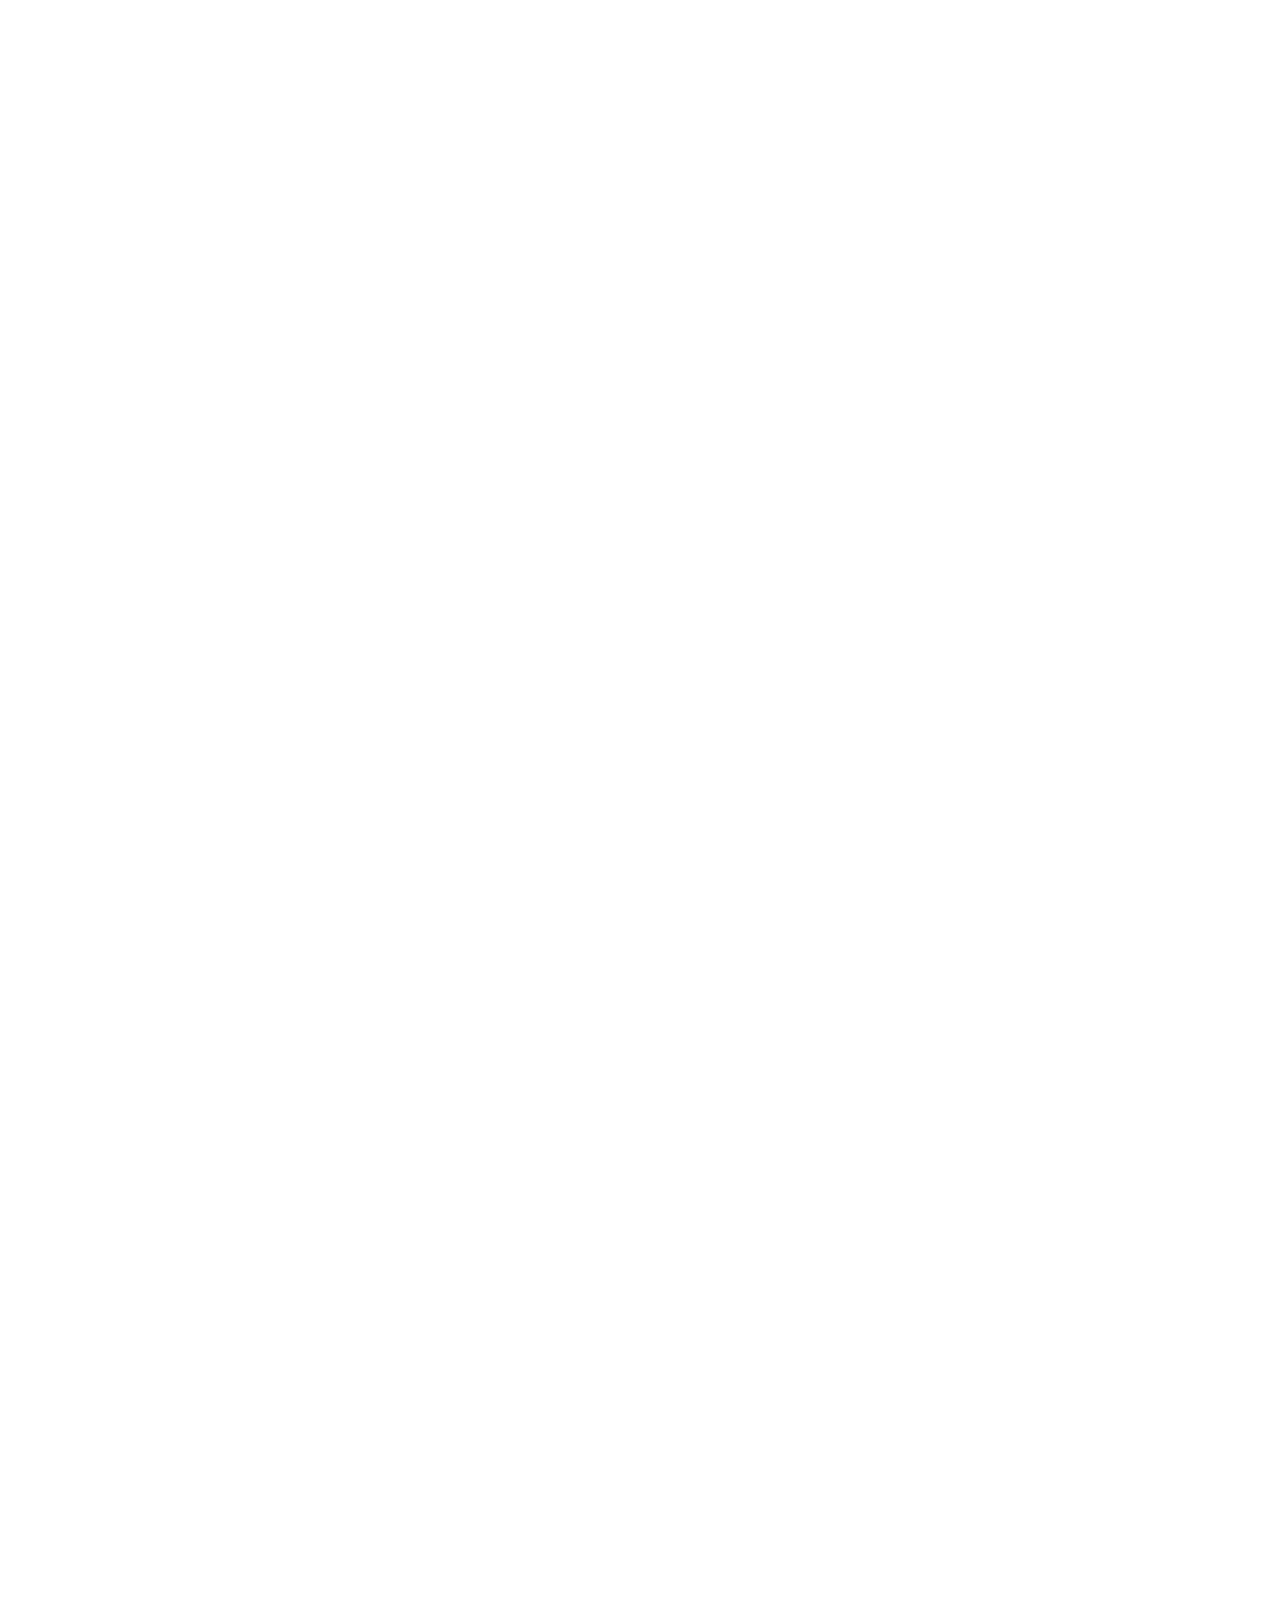
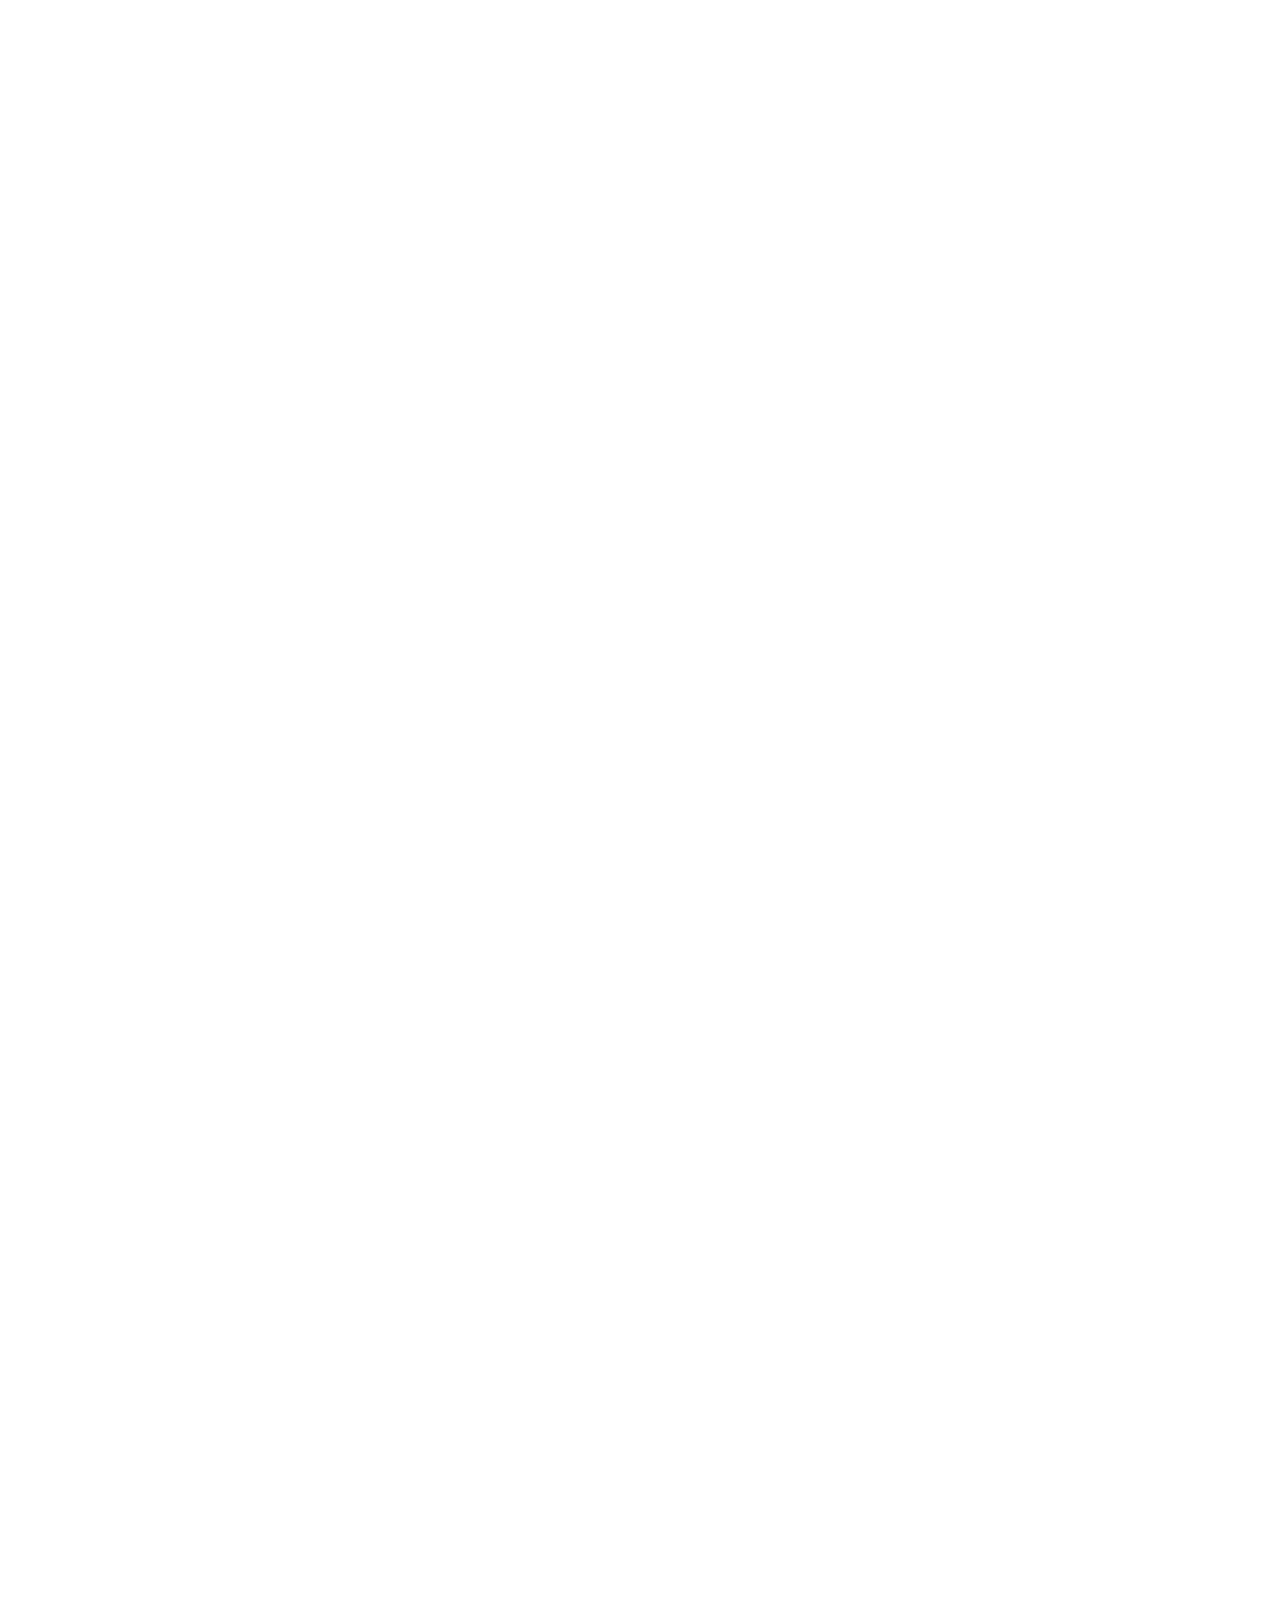
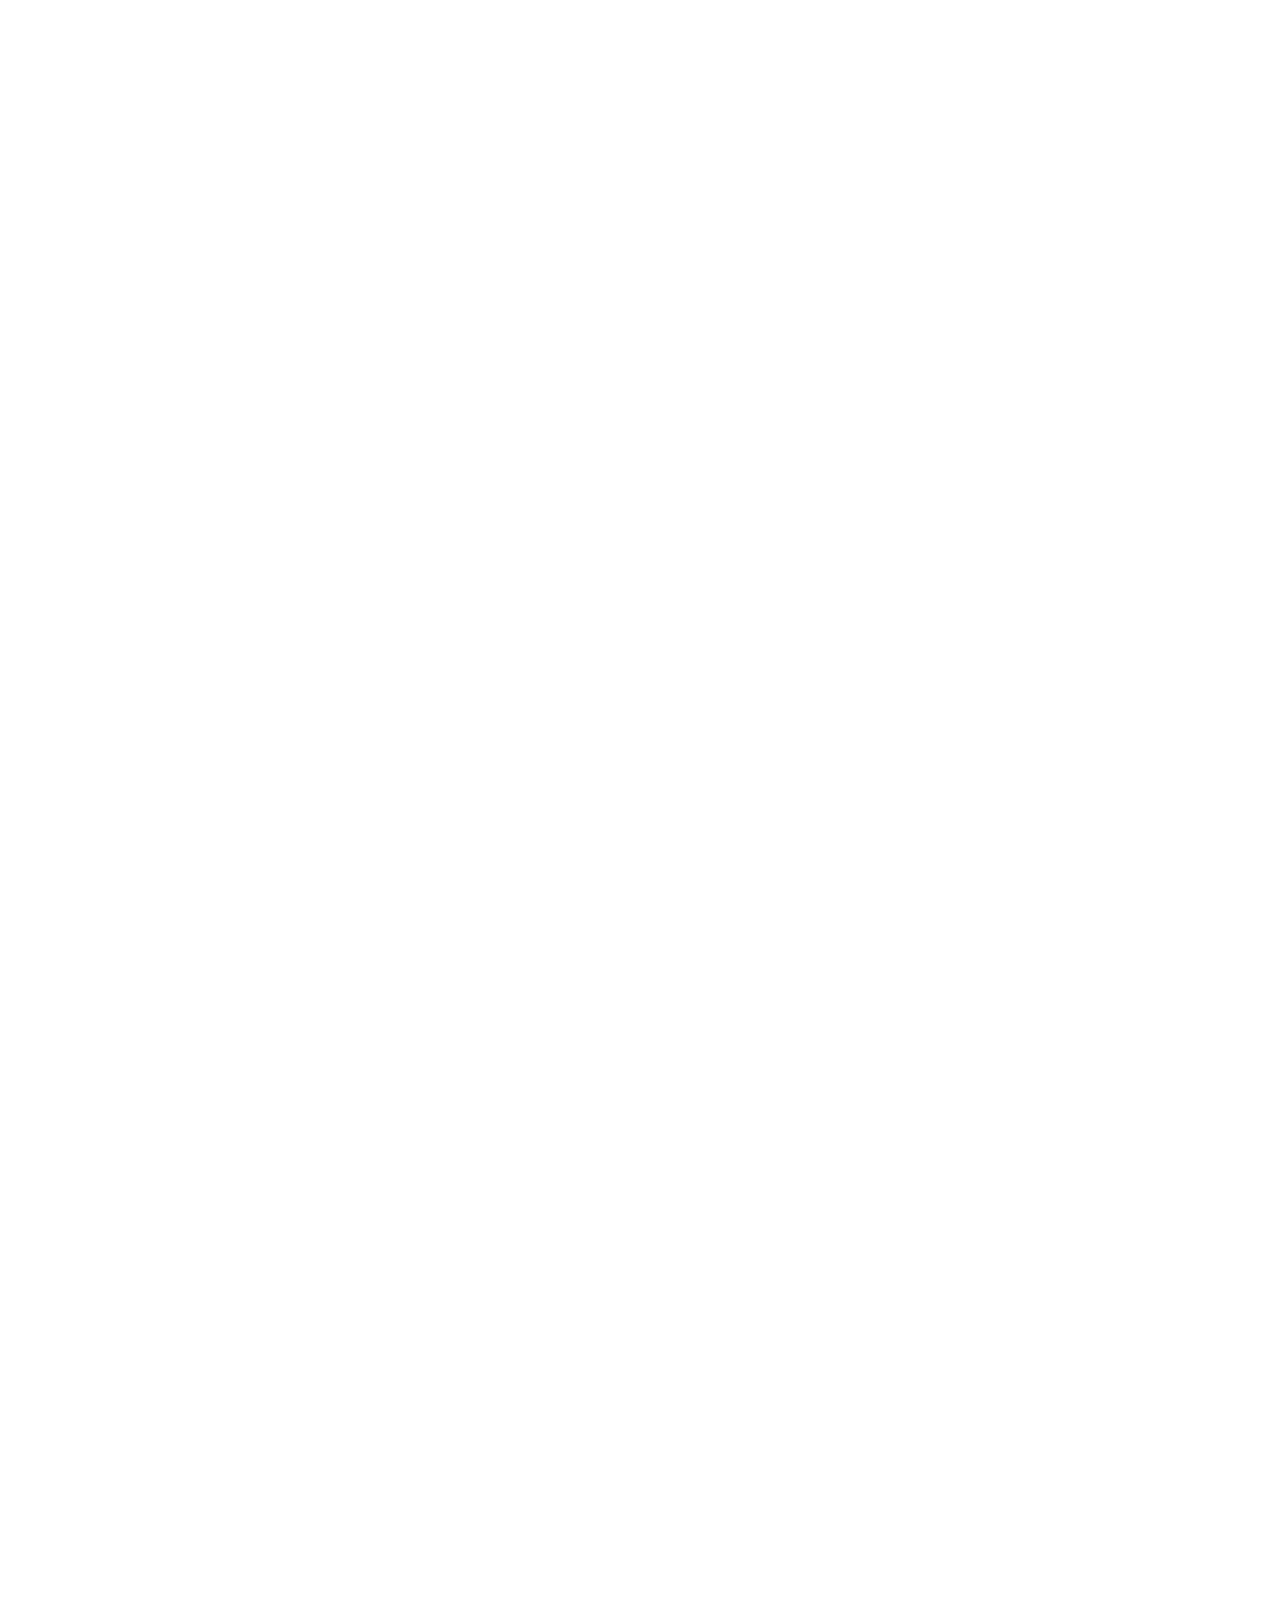
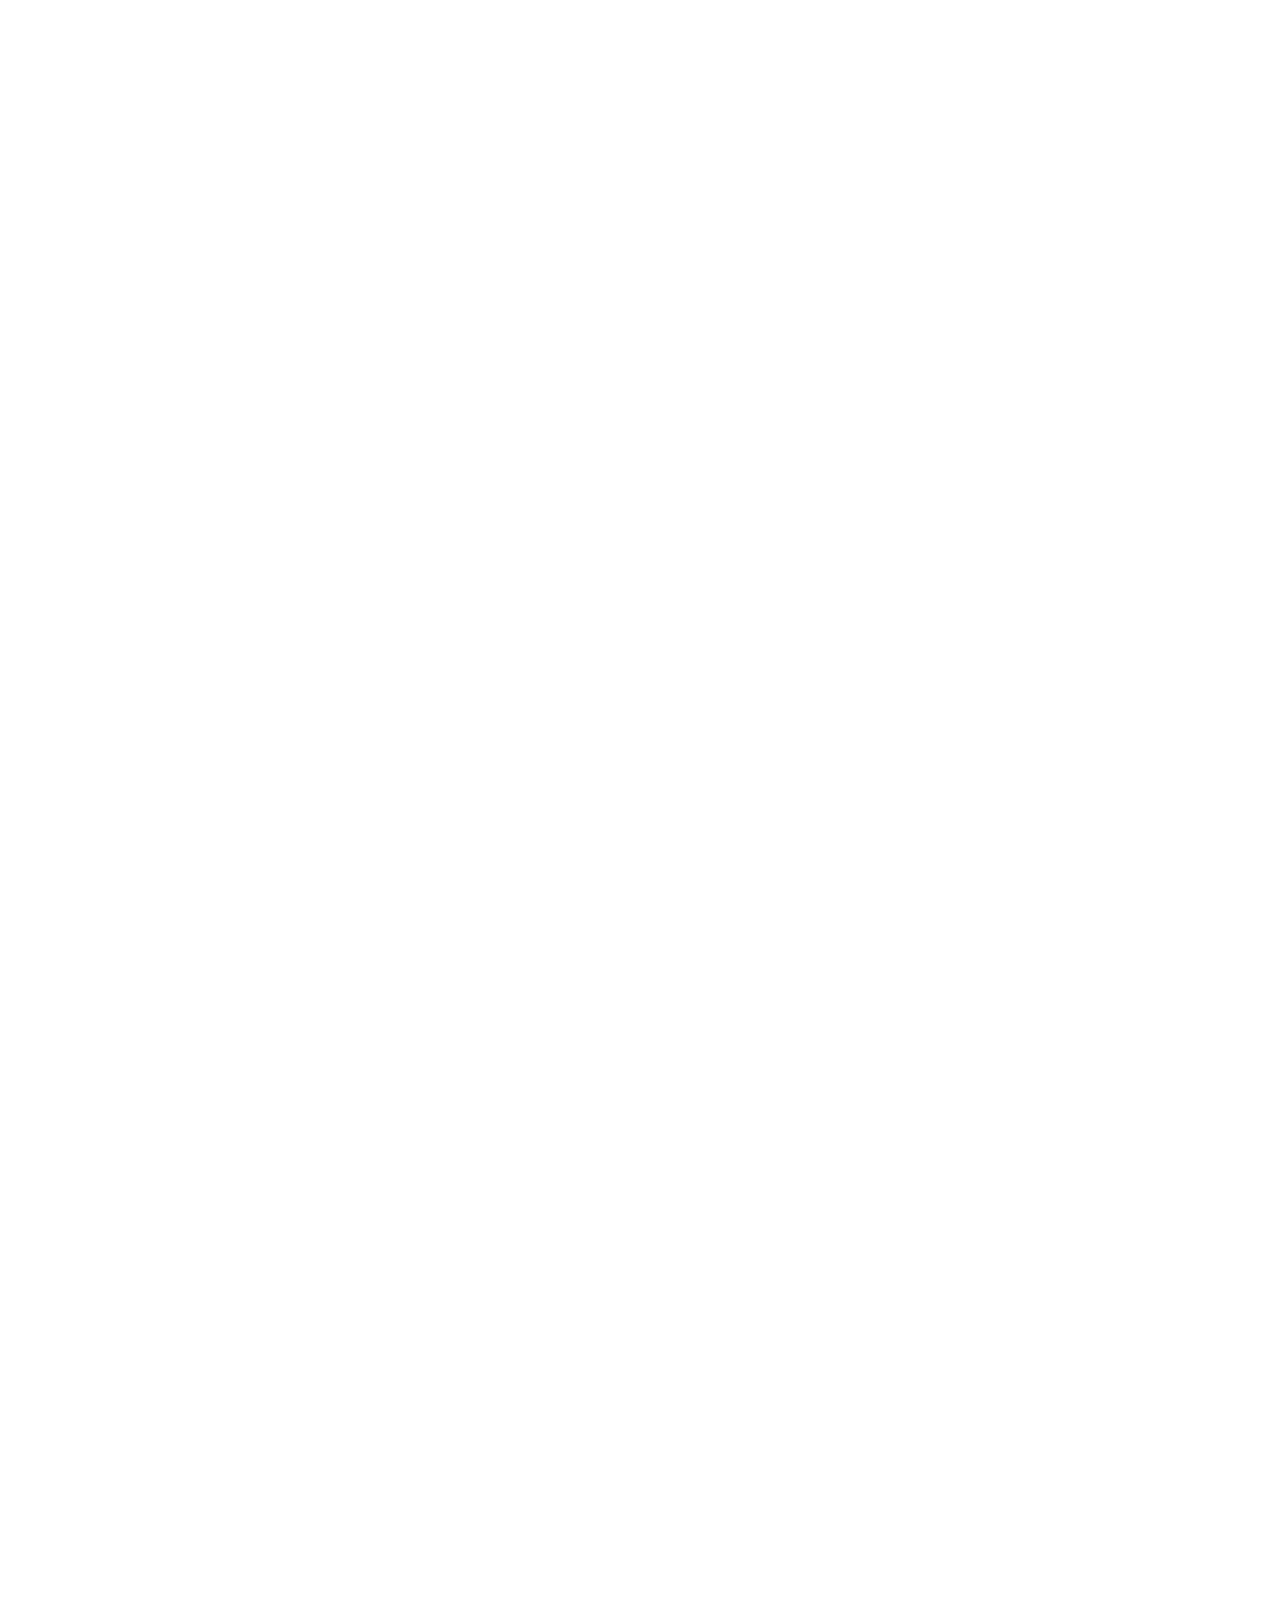
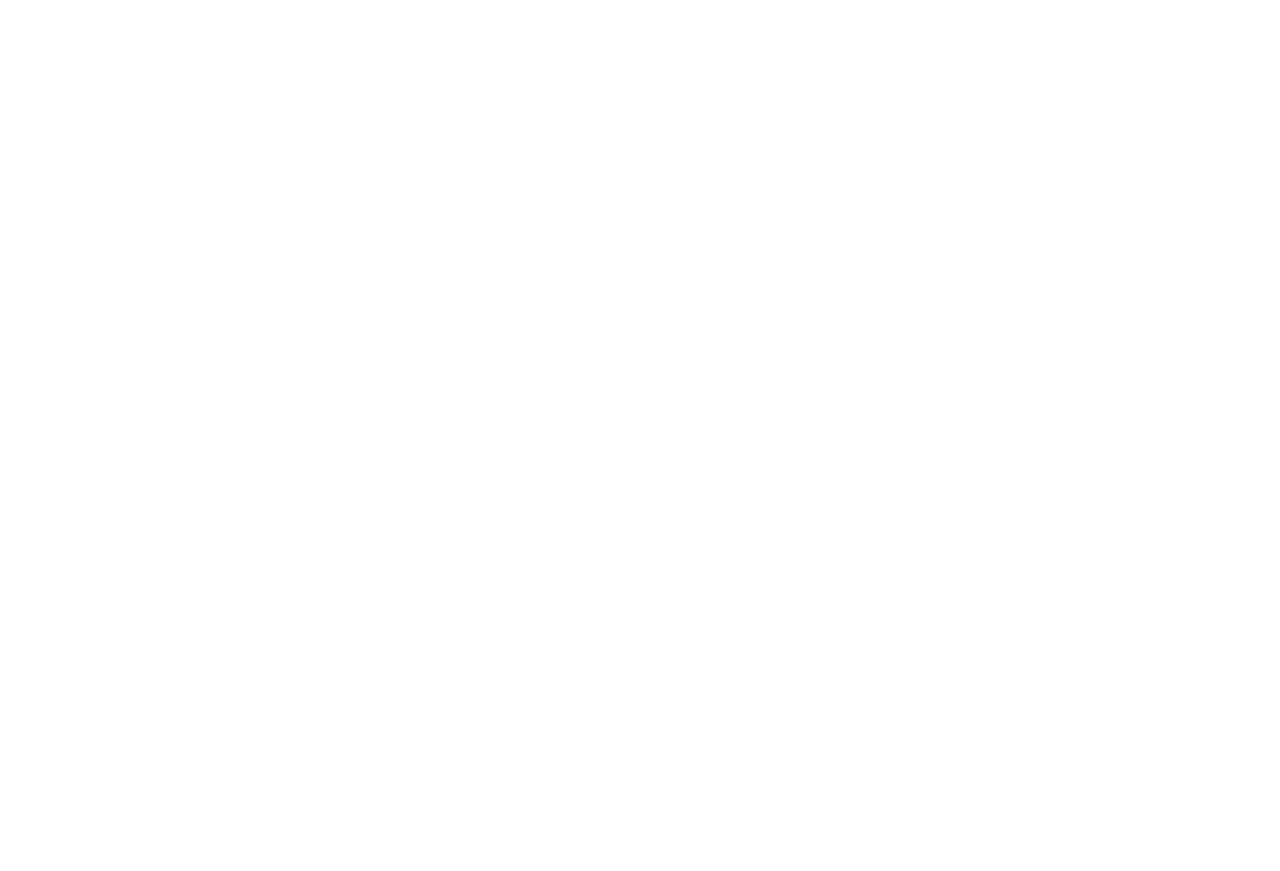
==== commit 59dd20ba: "dev/if-3 - responsive web design" ====
--- a/src/index.html
+++ b/src/index.html
@@ -1,203 +1,189 @@
 <!DOCTYPE html> 
 <html lang="en"> 
     <head> 
+        <meta charset="UTF-8"> 
         <title>Italian Food Webpage</title>
-        <meta charset="UTF-8"> 
-        <meta name="viewport" content="width=device-width, initial-scale=1.0">
+        <meta name="viewport" content="width=device-width, user-scalable=no, initial-scale=1.0, maximum-scale=1.0, minimum-scale=1.0">
         <meta name="italian food" content="This is an italian food restaurant concept website"> 
         <link rel="stylesheet" href="main.css">
+        <link rel="stylesheet" href="resets.css">
         <link href="https://fonts.googleapis.com/icon?family=Material+Icons" rel="stylesheet">
         <script src="app.js"></script>
 
     </head>
-
     <body>
-       <div class="wrapper">
-           <div class="container1 bg">
-               <div class="section1A">
-                   <ul class="navbar">
-                       <li class="navbarEl"><a href="">HOME</a></li>
-                       <li class="navbarEl"><a href="">MENU</a></li>
-                       <li class="navbarEl"><a href="">OUR STORY</a></li>
-                       <li class="navbarEl"><a href="">CONTACT US</a></li>
-                    </ul>
-                    <form class="formSearch" id="formSearch"> 
-                        <input class="inputSearch" type="search" id="querySer" name="qSer">
-                        <button class="btnSearch">
+           <div class="container grid-template-1 bg white-text">
+                <ul class="navbar pos-a">
+                    <li><a href="">HOME</a></li>
+                    <li><a href="">MENU</a></li>
+                    <li><a href="">OUR STORY</a></li>
+                    <li><a href="">CONTACT US</a></li>
+                    <form class="text-form" id="form-search"> 
+                        <input class="text-input" type="search" id="querySer" name="qSer">
+                        <button class="btn-search">
                             <i class="material-icons md-30">search</i>
                         </button>
                     </form>
-                </div>
-                <div class="section1B">
-                    <img src="./img/Group1//Place Your Logo Here (Double Click to Edit).png" alt="logo">
+                </ul>
+                <section class="pos-b">
+                    <img src="./img/Group1/Place Your Logo Here (Double Click to Edit).png" alt="logo">
                     <h1>Italian Food</h1>
                     <h2>LOREM IPSUM DOLOR</h2>
-                    <button class="btnLight">READ MORE</button>
+                    <button class="btn light">READ MORE</button>
                     <p>Lorem ipsum, dolor sit amet consectetur adipisicing elit. At eum, cumque itaque non harum quo, architecto earum omnis aut praesentium officiis odit vero officia molestiae, similique id eaque amet incidunt!</p>
-                </div>
-                <div class="section1C">
-                    <img class="subSection1C1" src="./img/Group1/Place Your Image Here (Double Click to Edit)-1.png" alt="pasta" class="img1_1">
-                    <img class="subSection1C2" src="./img/Group1/Place Your Image Here (Double Click to Edit)-2.png" alt="pesto" class="img1_2">
-                    <img class="subSection1C3" src="./img/Group1/Place Your Image Here (Double Click to Edit).png" alt="leaf" class="img1_3">
-                </div>
+                </section>
+                <section class="spagetti">
+                    <img src="./img/Group1/Place Your Image Here (Double Click to Edit)-1.png" alt="pasta" class="img1_1">
+                    <img src="./img/Group1/Place Your Image Here (Double Click to Edit)-2.png" alt="pesto" class="img1_2">
+                    <img src="./img/Group1/Place Your Image Here (Double Click to Edit).png" alt="leaf" class="img1_3">
+                </section>
             </div>
-            <div class="container2">
-                <div class="section2A">
-                    <h1>Lorem Ipsum Dolor</h1>
-                    <p>Lorem ipsum dolor, sit amet consectetur adipisicing elit. Illo deserunt eos sapiente nulla quae dicta, non tempora commodi dolore corrupti hic rerum doloribus natus id in dolorum minus architecto reprehenderit!</p>
-                </div>
-                <div class="section2B">
-                    <div class="subSection2B1">
+            <div class="container">
+                <section class="pos-a">
+                    <div>
+                        <h1>Lorem Ipsum Dolor</h1>
+                        <p>Lorem ipsum dolor, sit amet consectetur adipisicing elit. Illo deserunt eos sapiente nulla quae dicta, non tempora commodi dolore corrupti hic rerum doloribus natus id in dolorum minus architecto reprehenderit!</p>
+                    </div>
+                </section>
+                <section class="pos-b">
+                    <div>
                         <img src="./img/Group2/Dish 1.png" alt="pasta">
                         <h3>Lorem ipsum</h3>
                         <p>Lorem ipsum dolor sit amet consectetur adipisicing elit. Libero sed perferendis fugit odit sit ea ut vel officiis soluta nulla magni, autem quo at ipsam, reiciendis nam magnam. Provident, debitis.</p>
                     </div>
-                    <div class="subSection2B2">
+                    <div >
                         <img src="./img/Group2/Dish 2.png" alt="pasta">
                         <h3>Lorem ipsum</h3>
                         <p>Lorem ipsum dolor sit amet consectetur adipisicing elit. Libero sed perferendis fugit odit sit ea ut vel officiis soluta nulla magni, autem quo at ipsam, reiciendis nam magnam. Provident, debitis.</p>
                     </div>
-                    <div class="subSection2B3">
+                    <div>
                         <img src="./img/Group2/Dish 3.png" alt="pasta">
                         <h3>Lorem ipsum</h3>
                         <p>Lorem ipsum dolor sit amet consectetur adipisicing elit. Libero sed perferendis fugit odit sit ea ut vel officiis soluta nulla magni, autem quo at ipsam, reiciendis nam magnam. Provident, debitis.</p>
                     </div>
-                </div>
-                <div class="section2C" >
-                    <button class="btnDark">SHOW MORE</button>
-                </div>
+                </section>
+                <section class="pos-c">
+                    <button class="btn dark">SHOW MORE</button>
+                </section>
             </div>
-            <div class="container3">
-                <div class="section3A">
+            <div class="container">
+                <section>
                     <h2>Lorem Ipsum Dolor</h2>
-                </div>
-                <div class="section3B">
-                    <div class="subSection3B1">
-                        <p>Lorem ipsum dolor sit amet consectetur adipisicing elit. Facilis aperiam exercitationem asperiores? Placeat at, molestiae tenetur illo eaque est veritatis ad vel iusto atque, reiciendis voluptatem accusantium dolor rerum sed!</p>
-                    </div>
-                    <div class="subSection3B2">
-                        <p>Lorem ipsum dolor sit amet consectetur adipisicing elit. Iste dolore esse minima porro expedita voluptatibus provident saepe in laudantium quia. Aperiam laborum, adipisci nam reiciendis eveniet est ex cumque odio!</p>
-                    </div>
-                </div>
-                <div class="section3C">
-                    <button class="btnLight">MORE INFO</button>
-                </div>
+                    <p>Lorem ipsum dolor sit amet consectetur adipisicing elit. Facilis aperiam exercitationem asperiores? Placeat at, molestiae tenetur illo eaque est veritatis ad vel iusto atque, reiciendis voluptatem accusantium dolor rerum sed!</p>
+                    <p>Lorem ipsum dolor sit amet consectetur adipisicing elit. Iste dolore esse minima porro expedita voluptatibus provident saepe in laudantium quia. Aperiam laborum, adipisci nam reiciendis eveniet est ex cumque odio!</p>
+                </section>
+                <section>
+                    <button class="btn light">MORE INFO</button>
+                </section>
             </div>
-            <div class="container4">
-                <div class="section4A">
+            <div class="container">
+                <section class="big-spagetti">
                     <img src="./img/Group4/Place Your Image Here (Double Click to Edit).png" alt="pasta">
-                </div>
-                <div class="section4B">
+                </section>
+                <section>
                     <h2>Discount up to 50% All Excursions</h2>
                     <h4>Lorem ipsum dolor sit amet consectetur adipisicing elit. Fugiat inventore, sed ratione, quod nisi vitae recusandae ducimus tempore tenetur porro harum placeat consectetur fuga iste quia esse cumque veniam molestiae.</h4>
-                    <button class="btnDark">READ MORE</button>
-                </div>
+                    <button class="btn dark">READ MORE</button>
+                </section>
             </div>
-            <div class="container5">
-                <div class="section5A">
+            <div class="container">
+                <section>
                     <h2>January's Promo: Buy 1 Get 1 Free!</h2>
                     <h4>Lorem ipsum dolor sit amet, consectetur adipisicing elit. Illo molestias provident illum qui placeat, facere eaque enim iste praesentium nam a quas voluptatum ullam? Error, ullam maiores. Nobis, provident obcaecati.</h4>
-                    <button class="btnDark">READ MORE</button>
-                </div>
-                <div class="section5B">
+                    <button class="btn dark">READ MORE</button>
+                </section>
+                <section class="big-spagetti">
                     <img src="./img/Group5/Place Your Image Here (Double Click to Edit).png" alt="pasta">
-                </div>
+                </section>
             </div>
-            <div class="container6 bg">
-                <div class="section6A">
+            <div class="container bg white-text">
+                <section>
                     <img src="./img/Group6/Place Your Image Here (Double Click to Edit)-2.png" alt="leafs">
-                </div>
-                <div class="section6B">
+                </section>
+                <section>
                     <h2>Lorem Ipsum Dolor Sit Amet</h2>
                     <h5>Lorem ipsum dolor sit, amet consectetur adipisicing elit. At minus dignissimos cum doloremque placeat maiores odio laborum deleniti quia laboriosam, praesentium dolorum modi repellendus rem, cupiditate itaque veritatis culpa fuga!</h5>
-                </div>
-                <div class="section6C">
-                    <div class="subSection6C1">
+                </section>
+                <section>
                         <img src="./img/Group6/Place Your Image Here (Double Click to Edit).png" alt="pizza">
-                    </div>
-                    <div class="subSection6C2">
                         <img src="./img/Group6/Place Your Image Here (Double Click to Edit)-1.png" alt="slice of pizza">
-                    </div>
-                </div>
+                </section>
             </div>
-            <div class="container7">
-                <div class="section7A">
-                    <div class="subSection7A1">
+            <div class="container">
+                <section>
+                    <div>
                         <h3>Lorem Ipsum</h3>
                         <p>Lorem ipsum dolor sit, amet consectetur adipisicing elit. Sunt debitis neque sed. Maiores omnis odio natus ut suscipit nisi inventore explicabo consequuntur deleniti, iusto tenetur quidem debitis, sequi autem adipisci?</p>
                     </div>
-                    <div class="subSection7A2">
+                    <div>
                         <h3>Lorem Ipsum</h3>
                         <p>Lorem ipsum dolor sit, amet consectetur adipisicing elit. Sunt debitis neque sed. Maiores omnis odio natus ut suscipit nisi inventore explicabo consequuntur deleniti, iusto tenetur quidem debitis, sequi autem adipisci?</p>
                     </div>
-                    <div class="subSection7A3">
+                    <div>
                         <h3>Lorem Ipsum</h3>
                         <p>Lorem ipsum dolor sit, amet consectetur adipisicing elit. Sunt debitis neque sed. Maiores omnis odio natus ut suscipit nisi inventore explicabo consequuntur deleniti, iusto tenetur quidem debitis, sequi autem adipisci?</p>
                     </div>
-                </div>
-                <div class="section7B">
+                </section>
+                <section>
                     <p>Lorem ipsum dolor sit amet consectetur adipisicing elit. Doloribus, deleniti. Nostrum sit esse nesciunt eaque, praesentium itaque? Ex dolores voluptatibus sapiente odio ullam, ipsam nostrum provident illum cupiditate temporibus labore!</p>
-                </div>
+                </section>
             </div>
-            <div class="container8">
-                <div class="section8A">
+            <div class="container bg-color white-text">
+                <section>
                     <img src="./img/Group8/Place Your Image Here (Double Click to Edit).png" alt="leafs">
-                </div>
-                <div class="section8B">
-                    <div class="subSection8B1">
+                </section>
+                <section>
+                    <div>
                         <h1>Title Here</h1>
                         <p>Lorem, ipsum dolor sit amet consectetur adipisicing elit. Asperiores libero doloribus a veritatis deleniti veniam fugit, doloremque perferendis facere laborum molestias sint aperiam laboriosam placeat, distinctio id mollitia saepe nihil!</p>
                     </div>
-                    <div class="subSection8B2">
-                        <form class="formSubscribe" id="formSubscribe"> 
-                            <input class="inputSubscribe" type="email" name="email" required>
-                            <button class="btnSubscribe">
-                                SUBSCRIBE
-                            </button>
-                        </form>
-                    </div>
-                </div>
+                    <form class="text-form" id="formSubscribe"> 
+                        <input class="text-input" type="email" name="email" required>
+                        <button class="btn light">
+                            SUBSCRIBE
+                        </button>
+                    </form>
+                </section>
             </div>
-            <div class="footer">
-                <div class="footerSection1">
+            <div class="container">
+                <section>
                     <h3>Title Here</h3>
                     <p>Lorem ipsum dolor sit amet consectetur adipisicing elit. Id iusto consequuntur enim reprehenderit laudantium odit et voluptatum commodi sequi temporibus ipsa nobis, facere dolor sit, ut doloremque aspernatur animi possimus!</p>
-                    <div class="footerSubSection1A">
-                        <img class="iconMedia" src="./img/Group9/Facebook.png" alt="facebook icon">
-                        <img class="iconMedia" src="./img/Group9/Instagram.png" alt="instagram icon">
-                        <img class="iconMedia" src="./img/Group9/Twitter.png" alt="twitter icon">
-                        <img class="iconMedia" src="./img/Group9/WhatsApp.png" alt="whatsapp icon">
-                    </div>
+                </section>
+                <div class="icons">
+                    <img src="./img/Group9/Facebook.png" alt="facebook icon">
+                    <img src="./img/Group9/Instagram.png" alt="instagram icon">
+                    <img src="./img/Group9/Twitter.png" alt="twitter icon">
+                    <img src="./img/Group9/WhatsApp.png" alt="whatsapp icon">
                 </div>
-                <div class="footerSection2">
+                <section>
                     <h3>About</h3>
-                    <ul class="footerNavbar">
+                    <ul class="footer-ul">
                         <li><a href="">History</a></li>
                         <li><a href="">Our Team</a></li>
                         <li><a href="">Brand Guidelines</a></li>
                         <li><a href="">Terms & Condition</a></li>
                         <li><a href="">Privacy Policy</a></li>
                     </ul>
-                </div>
-                <div class="footerSection3">
+                </section>
+                <section>
                     <h3>Services</h3>
-                    <ul class="footerNavbar">
+                    <ul class="footer-ul">
                         <li><a href="">How to Order</a></li>
                         <li><a href="">Our Product</a></li>
                         <li><a href="">Order Status</a></li>
                         <li><a href="">Promo</a></li>
                         <li><a href="">Payment Method</a></li>
                     </ul>
-                </div>
-                <div class="footerSection4">
+                </section>
+                <section>
                     <h3>Other</h3>
-                    <ul class="footerNavbar">
+                    <ul class="footer-ul">
                         <li><a href="">Contact Us</a></li>
                         <li><a href="">Help</a></li>
                         <li><a href="">Privacy</a></li>
                     </ul>
-                </div>
+                </section>
             </div>
-       </div>
     </body> 
 </html>
--- a/src/main.css
+++ b/src/main.css
@@ -1,116 +1,138 @@
-html,body {
-    font-family: monospace;
-    height: 100%;
-    scroll-behavior: smooth;
-    margin: 0;
-
-    max-width: 100%;
-    overflow-x: hidden;
-}
-.iconMedia {
-    filter: invert(100%)
-}
-.material-icons {
-    color: #343434;
-}
-.material-icons.md-30 { 
-    font-size: 30px; 
-}
-
-h1{
-    font-size: 75px;
-    font-family: 'Open Sans', sans-serif;
-}
-h2{
-    font-size: 58px;
-    font-family: 'Open Sans', sans-serif;
-}
-h3{
-    font-size: 41px;
-    font-family: 'Open Sans', sans-serif;
-}
-h4{
-    font-size: 29px;
-    font-family: 'Open Sans', sans-serif;
-}
-h5{
-    font-size: 25px;
-    font-family: 'Open Sans', sans-serif;
-}
-
-p{
-    font-size: 16px;
-    font-family: 'Open Sans', sans-serif;
-}
-a{
-    font-size: 16px;
-    font-family: 'Open Sans', sans-serif;
-    text-decoration: none;
-    color: unset;
-}
-a:hover {
-    color: greenyellow;
-    text-decoration: none;
-    cursor: pointer;
-  }
-button{
-    font-family: 'Open Sans', sans-serif;
-}
-.btnLight {
+.btn {
     height: 50px;
     width: 200px;
     border-radius: 50px;
     font-size: large;
     border: none;
-    z-index: 2000;
 }
-.btnLight:hover {
+.light {
+
+}
+.btn.light:hover {
     color: greenyellow;
     cursor: pointer;
 }
 
-.btnDark {
-    height: 50px;
-    width: 200px;
-    border-radius: 50px;
-    font-size: large;
+.dark {
     color: white;
     background-color: #27292C;
-    border: none;
-    z-index: 2000;
 }
 
-.btnDark:hover {
+.btn.dark:hover {
     color: greenyellow;
     cursor: pointer;
 }
 
+.bg {
+    background-image: url('./img/Group1/Header\ Background.png');
+    background-size: cover;
+    position: relative;
+    padding-bottom: 25em;
+}
+.bg-color {
+    background-color: #27292C;
+}
+
+.black-text {
+    color: #000;
+}
+.white-text {
+    color: #fff;
+}
+
+/* CONTAINER 1 */
+.container {
+    display: flex;
+    flex-direction: column;
+    justify-content: space-between;
+}
+.container > section {
+    display: flex;
+    flex-direction: column;
+    align-items: center;
+    padding: 1em 4em;
+}
+
+.navbar {
+    display: flex;
+    justify-content: space-between;
+    align-items: center;
+    padding: 1em;
+}
+
+/* LOGO */
+.pos-b > img {
+    width: 30%;
+}
+
+/* SPAGETTi */
+.spagetti {
+    position: relative;
+    left: 2em;
+}
+
+/* pasta */
+.spagetti > img:first-of-type {
+    width: 70%;
+    position: absolute;
+    top: 0;
+}
+
+/* pesto */
+.spagetti > img:nth-of-type(2) {
+    width: 35%;
+    position: absolute;
+    left: 0em;
+    top: 17em;
+}
+
+/* leaf */
+.spagetti > img:nth-of-type(3) {
+    width: 70%;
+    position: absolute;
+    left: 9em;
+    top: 14em;
+}
+
+/* BIG SPAGETTI */
+.big-spagetti > img {
+    width: 100%;
+}
+
+/* PIZZA & SLICE OF PIZZA */
+.container:nth-of-type(6) {
+    /* position: relative; */
+}
+.container:nth-of-type(6) > section:nth-of-type(1) {
+    /* position: absolute; */
+    width: 10%;
+}
+.container:nth-of-type(6) > section:nth-of-type(3) {
+    /* position: absolute; */
+    width: 10%;
+}
+
 /* search bar */
-.formSearch {
-    grid-column: 4/6;
+.text-form {
+    display: flex;
     place-self: center;
     background-color: white;
-    width: 183px;
-    height: 50px;
-    border-radius: 25px;
     display: flex;
     flex-direction: row;
     align-items: center;
+    border-radius: 2em;
 }
-.inputSearch {
+.text-input {
     all: unset;
     font: 16px system-ui;
     color: black;
-    height: 100%;
-    width: 100%;
-    padding: 6px 10px;
-    margin-left: 10px;
+    padding-left: 1em;
 }
 ::placeholder {
     color: #fff;
     opacity: 0.7; 
 }
-.btnSearch {
+.btn-search {
     all: unset;
     cursor: pointer;
     width: 44px;
@@ -122,409 +144,36 @@
     color: greenyellow;
     cursor: pointer;
 }
-/* search bar subscribe */
-.formSubscribe {
-    background-color: white;
-    width: 770px;
-    height: 65px;
-    border-radius: 50px;
+
+/* FOOTER */
+.icons {
     display: flex;
-    flex-direction: row;
     justify-content: space-between;
 }
-.inputSubscribe {
-    all: unset;
-    font: 16px system-ui;
-    color: black;
-    height: 100%;
-    width: 100%;
-    padding: 6px 10px;
+.icons > img {
+    filter: invert(100%);
+    width: 20%;
+    margin: 20px;
 }
-.btnSubscribe {
-    all: unset;
-    cursor: pointer;
-    width: 222px;
-    height: 65px;
-    border-radius: 50px;
-    background: #54524F;
-    border: none;
-    display: flex;
-    justify-content: center;
-    align-items: center;
-    font-size: 25px;
-}
-.btnSubscribe:hover {
-    color: greenyellow;
-    text-decoration: none;
-    cursor: pointer;
+.footer-ul {
+    display: grid;
+    gap: 1em;
 }
 
-ul {
-    list-style-type: none;
-    padding: 0;
+@media (max-width: 767px) {
+    .navbar {
+        display: flex;
+        flex-direction: column;
+        row-gap: 2em;
+        justify-content: space-between;
+        align-items: flex-start;
+        padding: 2em;
+    }
 }
-
-.bg {
-    background-image: url('./img/Group1/Header\ Background.png');
-    background-size: cover;
-    position: relative;
-}
-.wrapper {
-    display: grid;
-    /* grid-template-rows: 1fr 1fr 0.5fr 0.5fr 0.5fr 1fr 1fr 1fr 1fr; */
-}
-.container1 {
-    grid-row: 1 / 2;
-    display: grid;
-    grid-template-columns: 1fr 1fr 1fr 1fr 1fr;
-    grid-template-rows: 100px 1fr;
-    color: white;
-    min-height: 1056px;
-}
-.section1A {
-    grid-column: 3 / 6;
-    display: grid;
-    grid-template-columns: repeat(5, 1fr);
-    margin-top: 45px;
-    margin-right: 45px;
-}
-.section1B {
-    grid-column: 1 / 3;
-    margin-top: 200px;
-    margin-left:100px;
-}
-.section1C {
-    grid-column: 3 / 5;
-    margin-top: 200px;
-    margin-left:100px;
-    display: grid;
-    grid-template-columns: 1fr;
-    grid-template-rows: 1fr;
-}
-.navbar {
-    grid-column: 1/4;
-    display: grid;
-    grid-template-columns: 1fr 1fr 1fr 1fr;
-    justify-content: space-between;
-    color: white;
+@media (min-width: 1200px) {
+    .container {
+        display: grid;
+        padding: 0 10em;
+    }
 
 }
-.navbarEl{
-    justify-content: space-between;
-}
-.subSection1C1 {
-    grid-column: 1 / 2;
-    grid-row: 1 / 2;
-    margin-left: 100px;
-}
-.subSection1C2 {
-    grid-column: 1 / 2;
-    grid-row: 1 / 2;
-    margin-top: 490px;
-}
-.subSection1C3 {
-    grid-column: 1 / 2 ;
-    grid-row: 1 / 2;
-    margin-left: 200px;
-    margin-top: 490px;
-    position: absolute;
-}
-
-.container2 {
-    grid-row: 2 / 3;
-    display: grid;
-    grid-template-rows: 1fr 2fr 0.5fr;
-    grid-template-columns: 1fr 1fr 1fr;
-    margin-left: 100px;
-    margin-right: 100px;
-    place-items: center;
-}
-
-.section2A {
-    grid-column: 1 / 4;
-    grid-row: 1 / 2;
-    justify-items: center;
-    display: grid;
-    margin-top: 100px;
-    margin-left: 50px;
-    margin-right: 50px;
-    max-width: 770px;
-}
-.section2B {
-    grid-column: 1 / 5;
-    grid-row: 2 / 3;
-    place-items: center;
-    display: grid;
-    gap: 2em;
-}
-.section2C {
-    grid-column: 1 / 5;
-    grid-row: 3 / 4;
-    justify-items: center;
-    display: grid;
-    margin-top: 100px;
-    margin-bottom: 50px;
-}
-
-.subSection2B1 {
-    grid-column: 1 / 2;
-    grid-row: 1 / 2;
-}
-.subSection2B2 {
-    grid-column: 2 / 3;
-    grid-row: 1 / 2;
-    margin-top: 45px;
-}
-.subSection2B3 {
-    grid-column: 3 / 4;
-    grid-row: 1 / 2;
-}
-
-.container3 {
-    grid-row: 3 / 4;
-    display: grid;
-    grid-template-rows: 1fr 1fr 1fr;
-    grid-template-columns: 1fr 1fr;
-    background-color: #27292C;
-    color: white;
-    place-items: center;
-}
-.section3A {
-    grid-row: 1 / 2;
-    grid-column: 1 / 3;
-    justify-items: center;
-    }
-    .section3B {
-    grid-row: 2 / 3;
-    grid-column: 1 / 3;
-    justify-items: center;
-    display: grid;
-    grid-template-rows: 1fr;
-    grid-template-columns: 1fr 1fr;
-    grid-gap: 100px;
-    margin-left: 200px;
-    margin-right: 200px;
-    grid-gap: 120px;
-    }
-    .section3C {
-    grid-row: 3 / 4;
-    grid-column: 1 / 3;
-    }
-    
-    .subSection3B1 {
-        grid-row: 1 / 2;
-        grid-column: 1 / 2;
-        max-width: 433px;
-    }
-    .subSection3B2 {
-        grid-row: 1 / 2;
-        grid-column: 2 / 3;
-        max-width: 433px;
-    }
-    
-.container4 {
-    grid-row: 4 / 5;
-    display: grid;
-    grid-template-rows: 1fr;
-    grid-template-columns: 1fr 1fr;
-    place-items: center;
-    margin: 50px 110px 0 90px;
-}
-.section4A {
-    grid-row: 1 / 2;
-    grid-column: 1 / 2;
-}
-
-.section4B {
-    grid-row: 1 / 2;
-    grid-column: 2 / 3;
-}
-.container5 {
-    grid-row: 5 / 6;
-    display: grid;
-    grid-template-rows: 1fr;
-    grid-template-columns: 1fr 1fr;
-    place-items: center;
-    margin: 120px 90px 0 110px;
-}
-
-.section5A {
-    grid-row: 1 / 2;
-    grid-column: 1 / 2;
-    z-index: 2000;
-}
-
-.section5B {
-    grid-row: 1 / 2;
-    grid-column: 2 / 3;
-}
-
-.container6 {
-    display: grid;
-    grid-template-rows: 1fr 1.2fr;
-    color: white;
-    position: relative;
-    place-items: center;
-}
-.section6A {
-    position: absolute;
-    top: -220px;
-    left: -30px;
-    z-index: 500;
-}
-
-.section6A > img {
-    width: 130%;
-}
-
-.section6B {
-    display: flex;
-    flex-direction: column;
-    align-items: center;
-    max-width: 732px;
-    margin-top: 145px;
-    z-index: 1000;
-}
-.section6C {
-    display: flex;
-    flex-direction: column;
-    align-items: center;
-    position: relative;
-    left: -1000px;
-    margin-top: 700px;
-}
-.subSection6C1 {
-    position: absolute;
-    bottom: -150px;
-    left: 750px;
-}
-.subSection6C2 {
-    position: absolute;
-    bottom: -200px;
-    left: 550px;
-}
-
-.container7 {
-    grid-row: 7 / 8;
-    display: grid;
-    grid-template-rows: 1fr 1fr;
-    grid-template-columns: 1fr 1fr 1fr;
-    place-items: center;
-    margin-top: 150px;
-}
-.section7A {
-    grid-row: 1 / 2;
-    grid-column: 1 / 4;
-    display: grid;
-    grid-template-rows: 1fr;
-    grid-template-columns: 1fr 1fr 1fr;
-    grid-gap: 80px;
-    place-items: center;
-    justify-content: space-between;
-
-}
-.section7B {
-    grid-row: 2 / 3;
-    grid-column: 1 / 4;
-    display: grid;
-    place-items: center;
-    max-width: 800px;
-
-}
-.subSection7A1 {
-    grid-row: 1 / 2;
-    grid-column: 1 / 2;
-    display: grid;
-    place-items: center;
-    max-width: 310px;
-}
-.subSection7A2 {
-    grid-row: 1 / 2;
-    grid-column: 2 / 3;
-    display: grid;
-    place-items: center;
-    max-width: 310px;
-}
-.subSection7A3 {
-    grid-row: 1 / 2;
-    grid-column: 3 / 4;
-    display: grid;
-    place-items: center;
-    max-width: 310px;
-}
-
-.container8 {
-    grid-row: 8 / 9;
-    display: grid;
-    grid-template-rows: 1fr;
-    grid-template-columns: 1fr;
-    background-color: #27292C;
-    color: white;
-    place-items: center;
-    position: relative;
-    min-height: 1056px;
-}
-.section8A {
-    position: absolute;
-    grid-row: 1 / 2;
-    grid-column: 1 / 2;
-    top: -70px;
-    left: -100px;
-}
-.section8A > img {
-    width: 130%;
-}
-.section8B {
-    grid-row: 1 / 2;
-    grid-column: 1 / 2;
-    place-items: center;
-    display: grid;
-    grid-template-rows: 1fr 1fr;
-    grid-template-columns: 1fr;
-    z-index: 1000;
-}
-.subSection8B1 {
-    grid-row: 1 / 2;
-    grid-column: 1 / 2;
-    display: grid;
-    place-items: center;
-    max-width: 900px;
-}
-.subSection8B2 {
-    grid-row: 2 / 3;
-    grid-column: 1 / 2;
-}
-
-.footer {
-    grid-row: 9 / 10;
-    display: grid;
-    grid-template-columns: 2fr 1fr 1fr 1fr;
-    grid-gap: 50px;
-    margin: 100px;
-}
-.footerSection1 {
-    grid-column: 1 / 2;
-    margin:50px;
-    max-width: 460px;
-}
-.footerSection2 {
-    grid-column: 2/3;
-    margin:50px
-}
-.footerSection3 {
-    grid-column: 3/4;
-    margin:50px
-}
-.footerSection4 {
-    grid-column: 4/5;
-    margin:50px
-}
-.footerNavbar {
-    line-height: 41px;
-    font-size: 23px
-}
-.footerSubSection1A {
-    display: grid;
-    grid-template-columns: repeat(4, 1fr);
-}
-
--- a/src/resets.css
+++ b/src/resets.css
@@ -0,0 +1,123 @@
+html,body {
+    font-family: monospace;
+    height: 100%;
+    scroll-behavior: smooth;
+    margin: 0;
+    max-width: 100%;
+    overflow-x: hidden;
+}
+
+h1{
+    font-size: 75px;
+    font-family: 'Open Sans', sans-serif;
+}
+h2{
+    font-size: 58px;
+    font-family: 'Open Sans', sans-serif;
+}
+h3{
+    font-size: 41px;
+    font-family: 'Open Sans', sans-serif;
+}
+h4{
+    font-size: 29px;
+    font-family: 'Open Sans', sans-serif;
+}
+h5{
+    font-size: 25px;
+    font-family: 'Open Sans', sans-serif;
+}
+
+p{
+    font-size: 16px;
+    font-family: 'Open Sans', sans-serif;
+}
+a{
+    font-size: 16px;
+    font-family: 'Open Sans', sans-serif;
+    text-decoration: none;
+    color: unset;
+}
+a:hover {
+    color: greenyellow;
+    text-decoration: none;
+    cursor: pointer;
+}
+
+img {
+    /* width: 100%; */
+}
+
+/* buttons */
+button{
+    font-family: 'Open Sans', sans-serif;
+}
+
+.iconMedia {
+    filter: invert(100%)
+}
+.material-icons {
+    color: #343434;
+}
+.material-icons.md-30 { 
+    font-size: 30px; 
+}
+
+ul {
+    list-style-type: none;
+    padding: 0;
+}
+
+/* MEDIA QUERIES */
+@media (min-width: 320px) {
+    h1 {
+        font-size: 41px;
+    }
+    h2 {
+        font-size: 29px;
+    }
+    h3 {
+        font-size: 25px;
+    }
+    h4 {
+        font-size: 16px;
+    }
+    h5 {
+        font-size: 16px;
+    }
+}
+@media (min-width: 576px) {
+    h1 {
+        font-size: 58px;
+    }
+    h2 {
+        font-size: 41px;
+    }
+    h3 {
+        font-size: 29px;
+    }
+    h4 {
+        font-size: 25px;
+    }
+    h5 {
+        font-size: 16px;
+    }
+}
+
+@media (min-width: 1024px) {
+    h1 {
+        font-size: 75px;
+    }
+    h2 {
+        font-size: 58px;
+    }
+    h3 {
+        font-size: 41px;
+    }
+    h4 {
+        font-size: 29px;
+    }
+    h5 {
+        font-size: 25px;
+    }
+}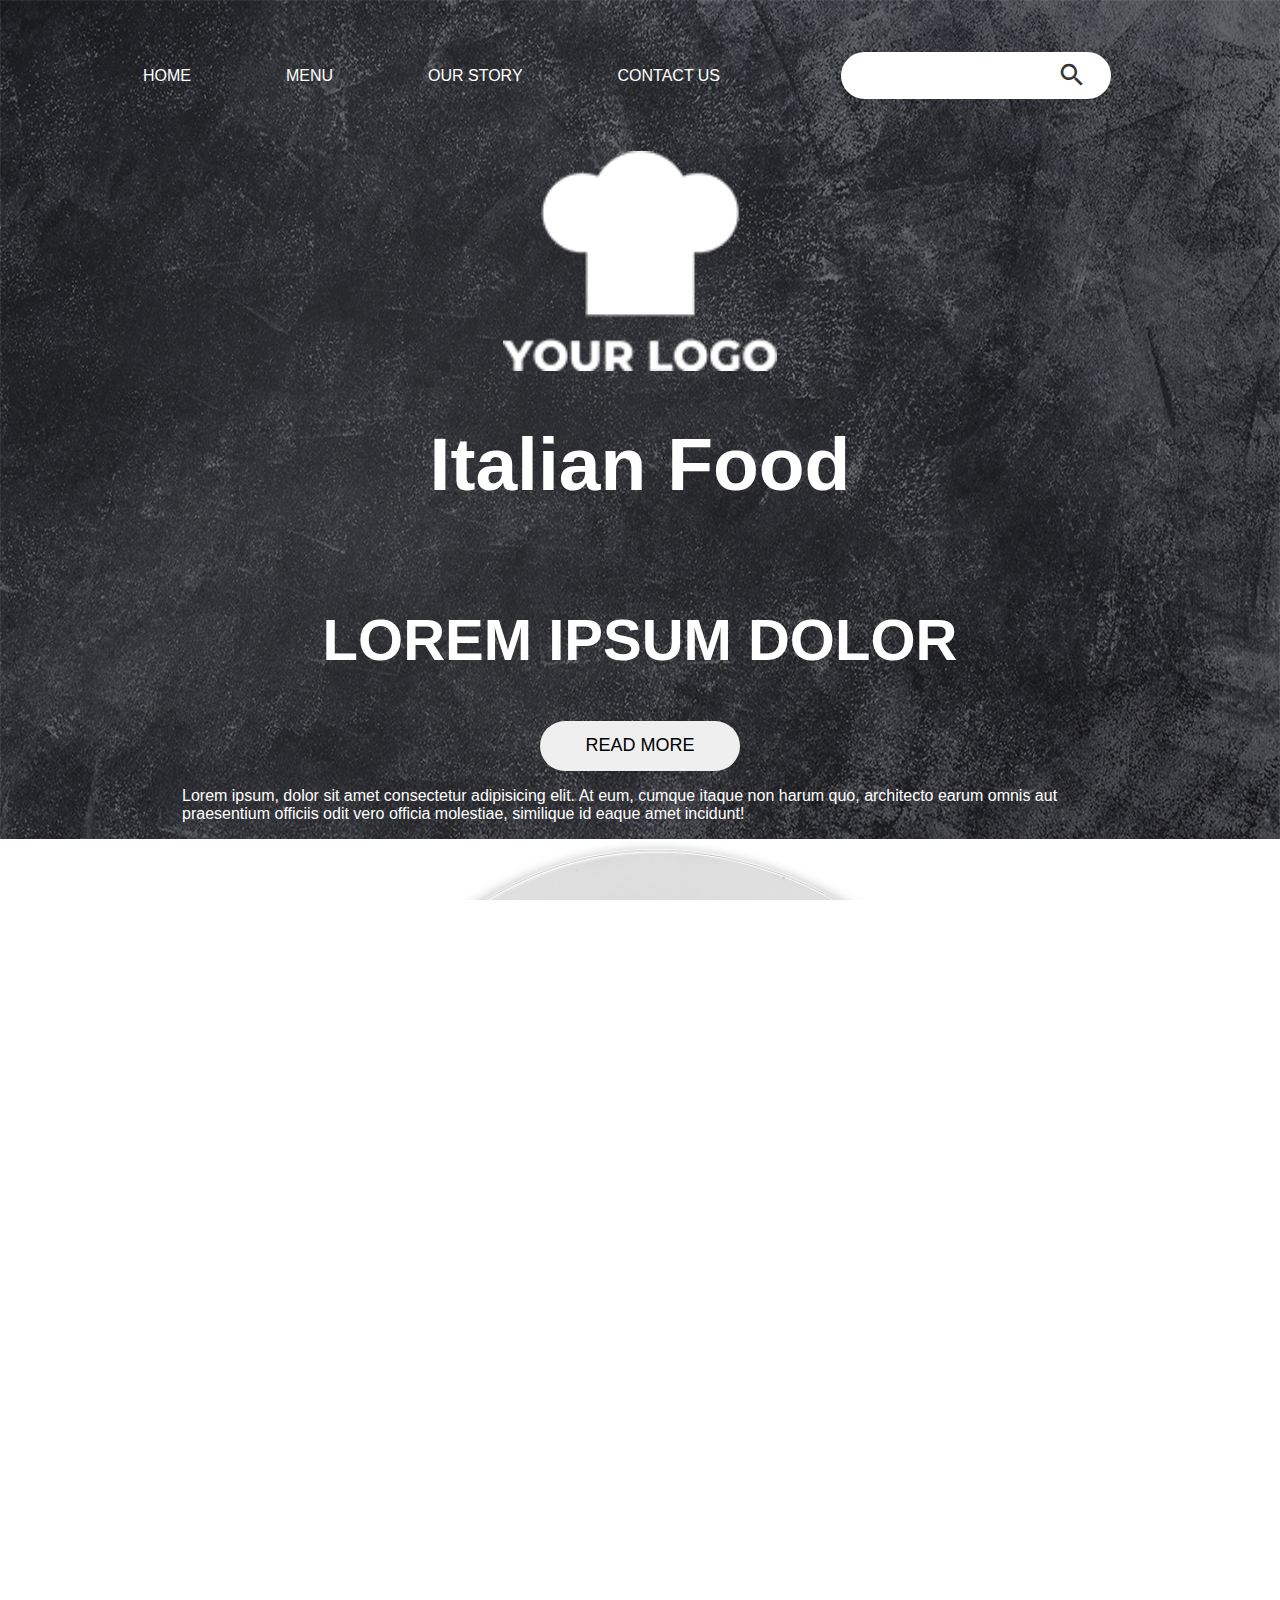
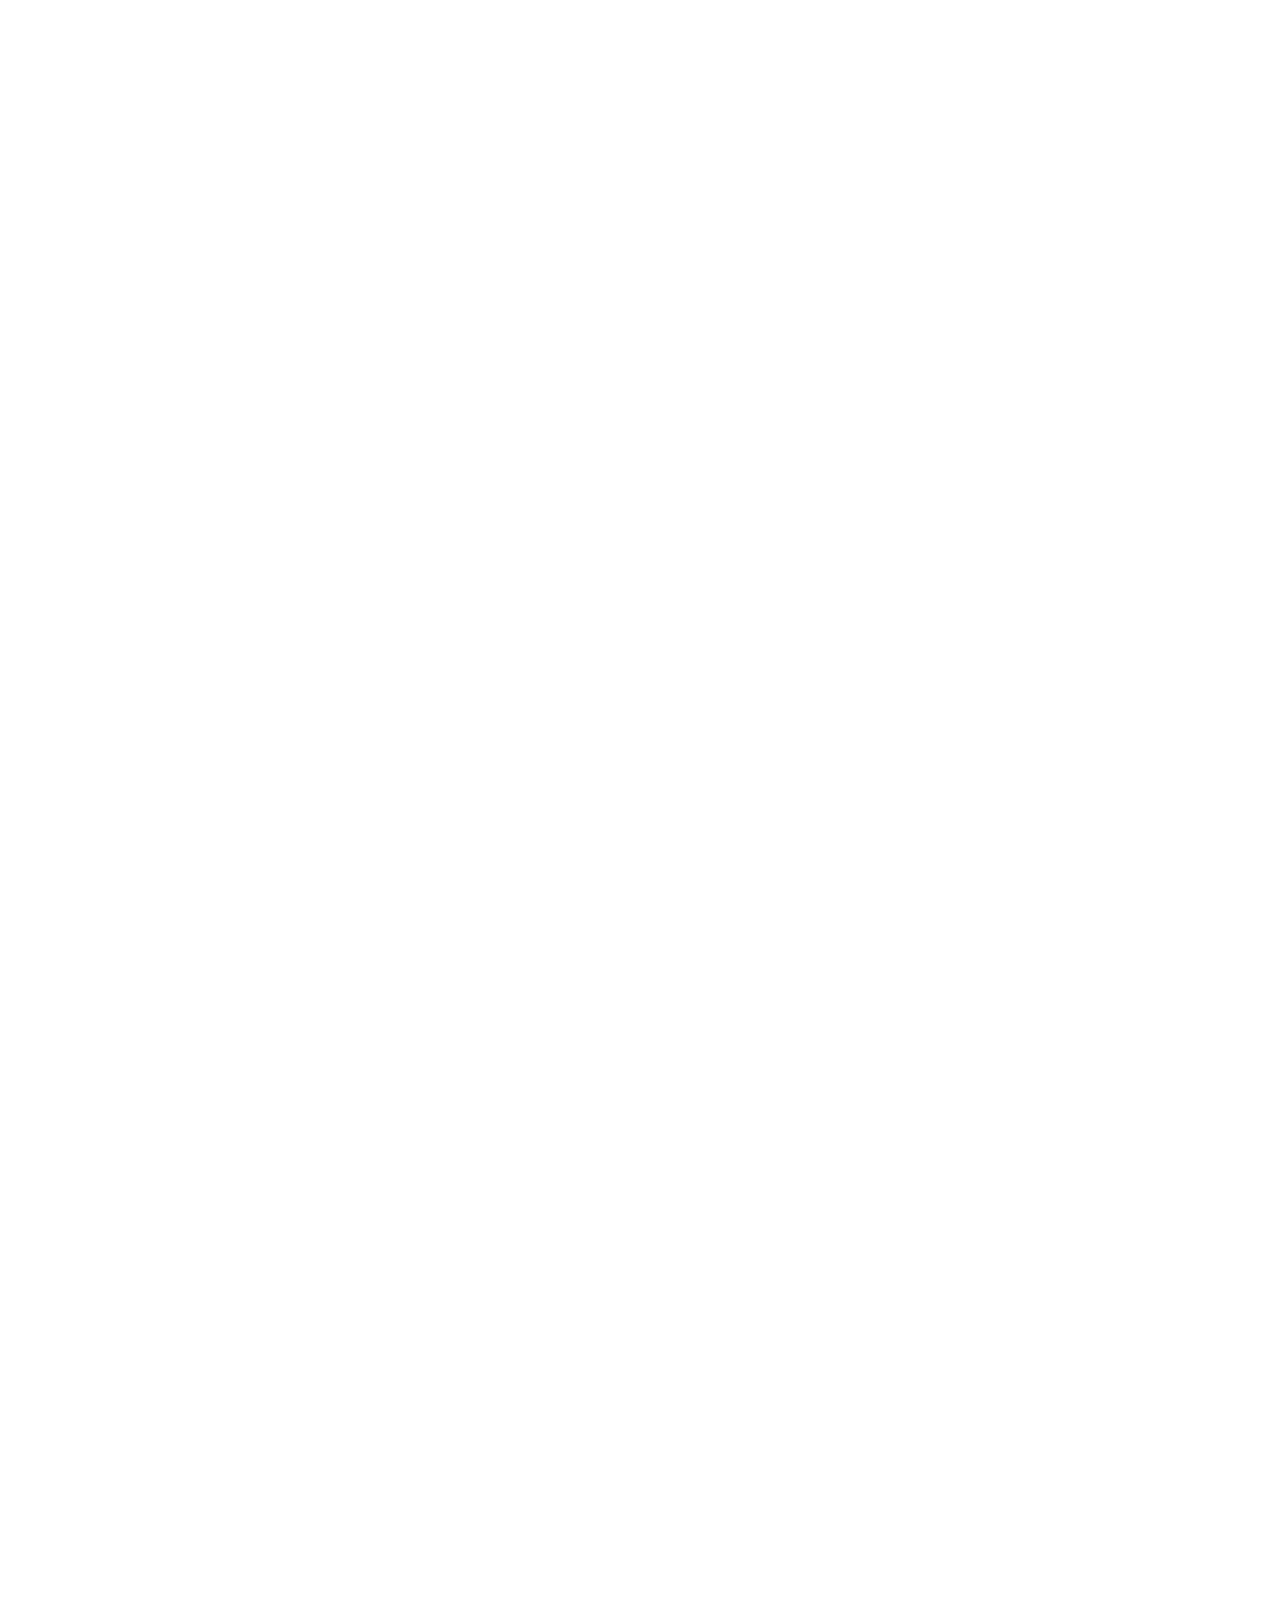
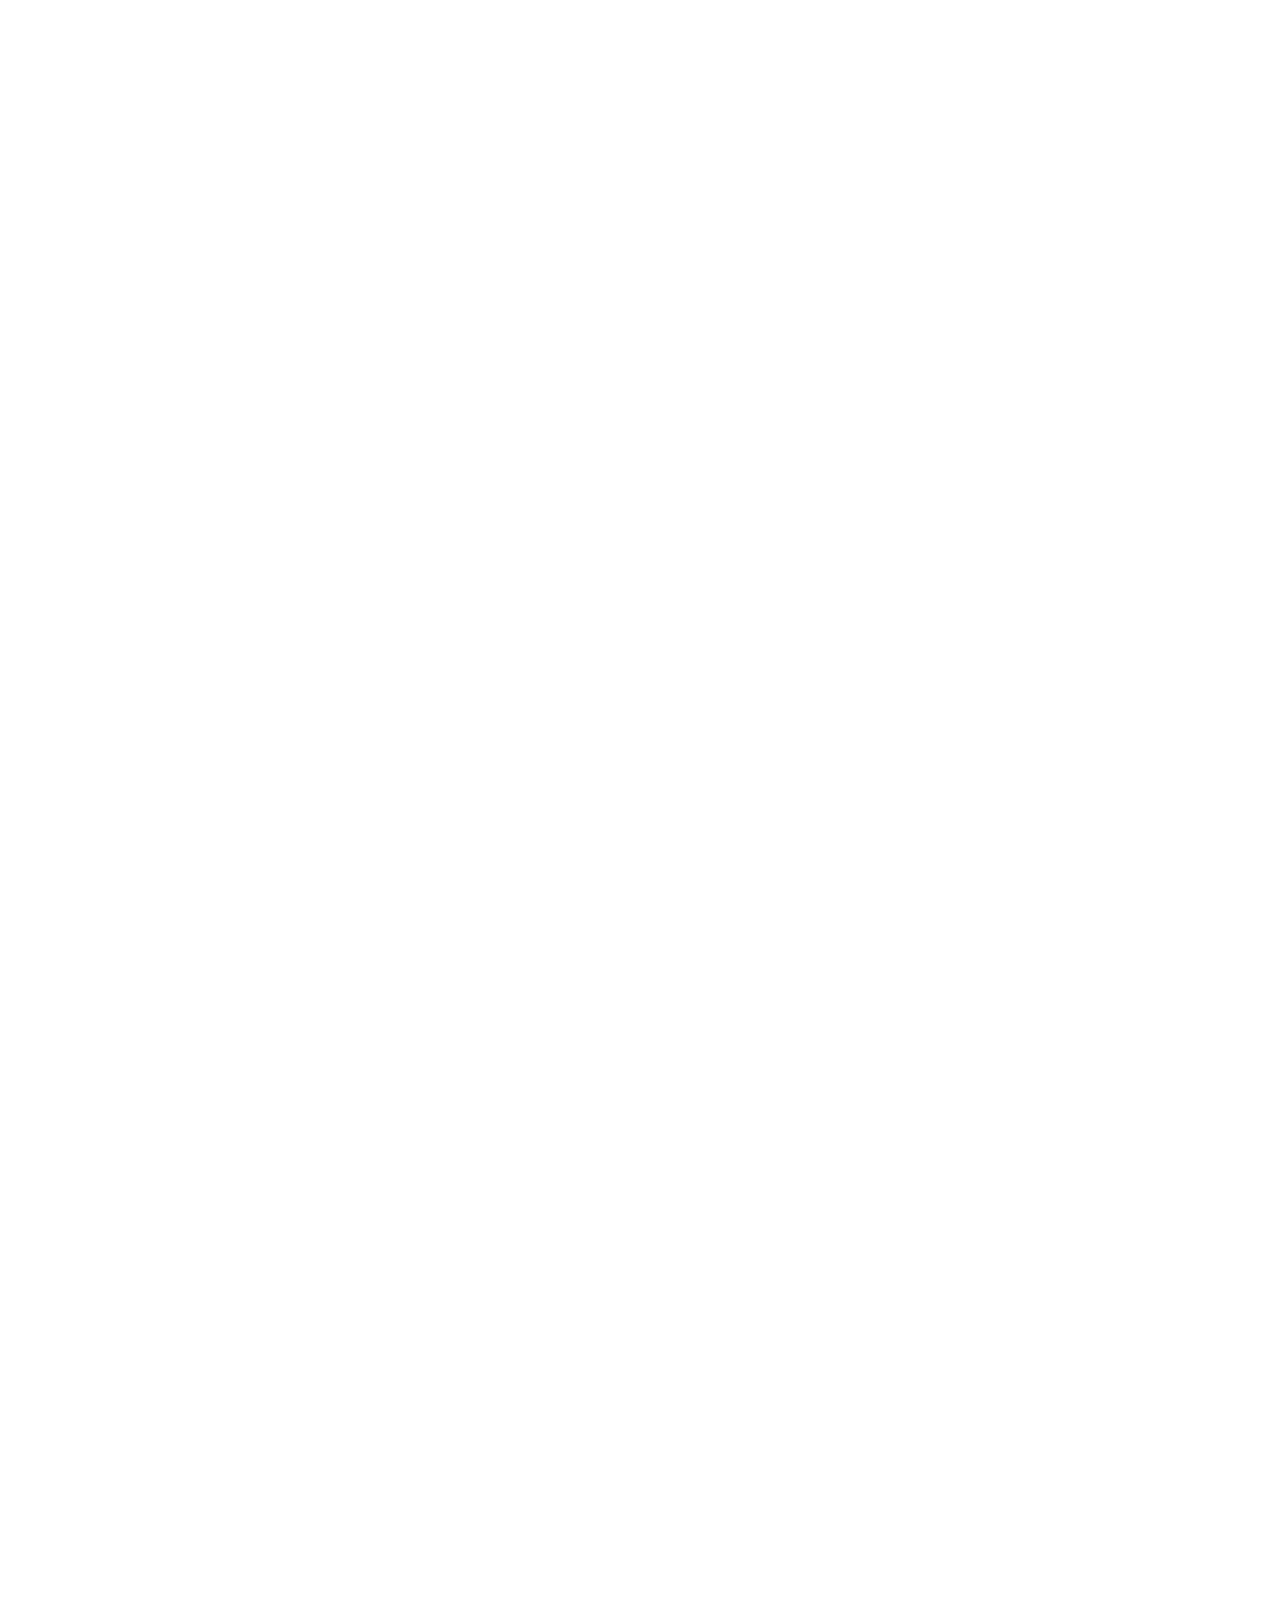
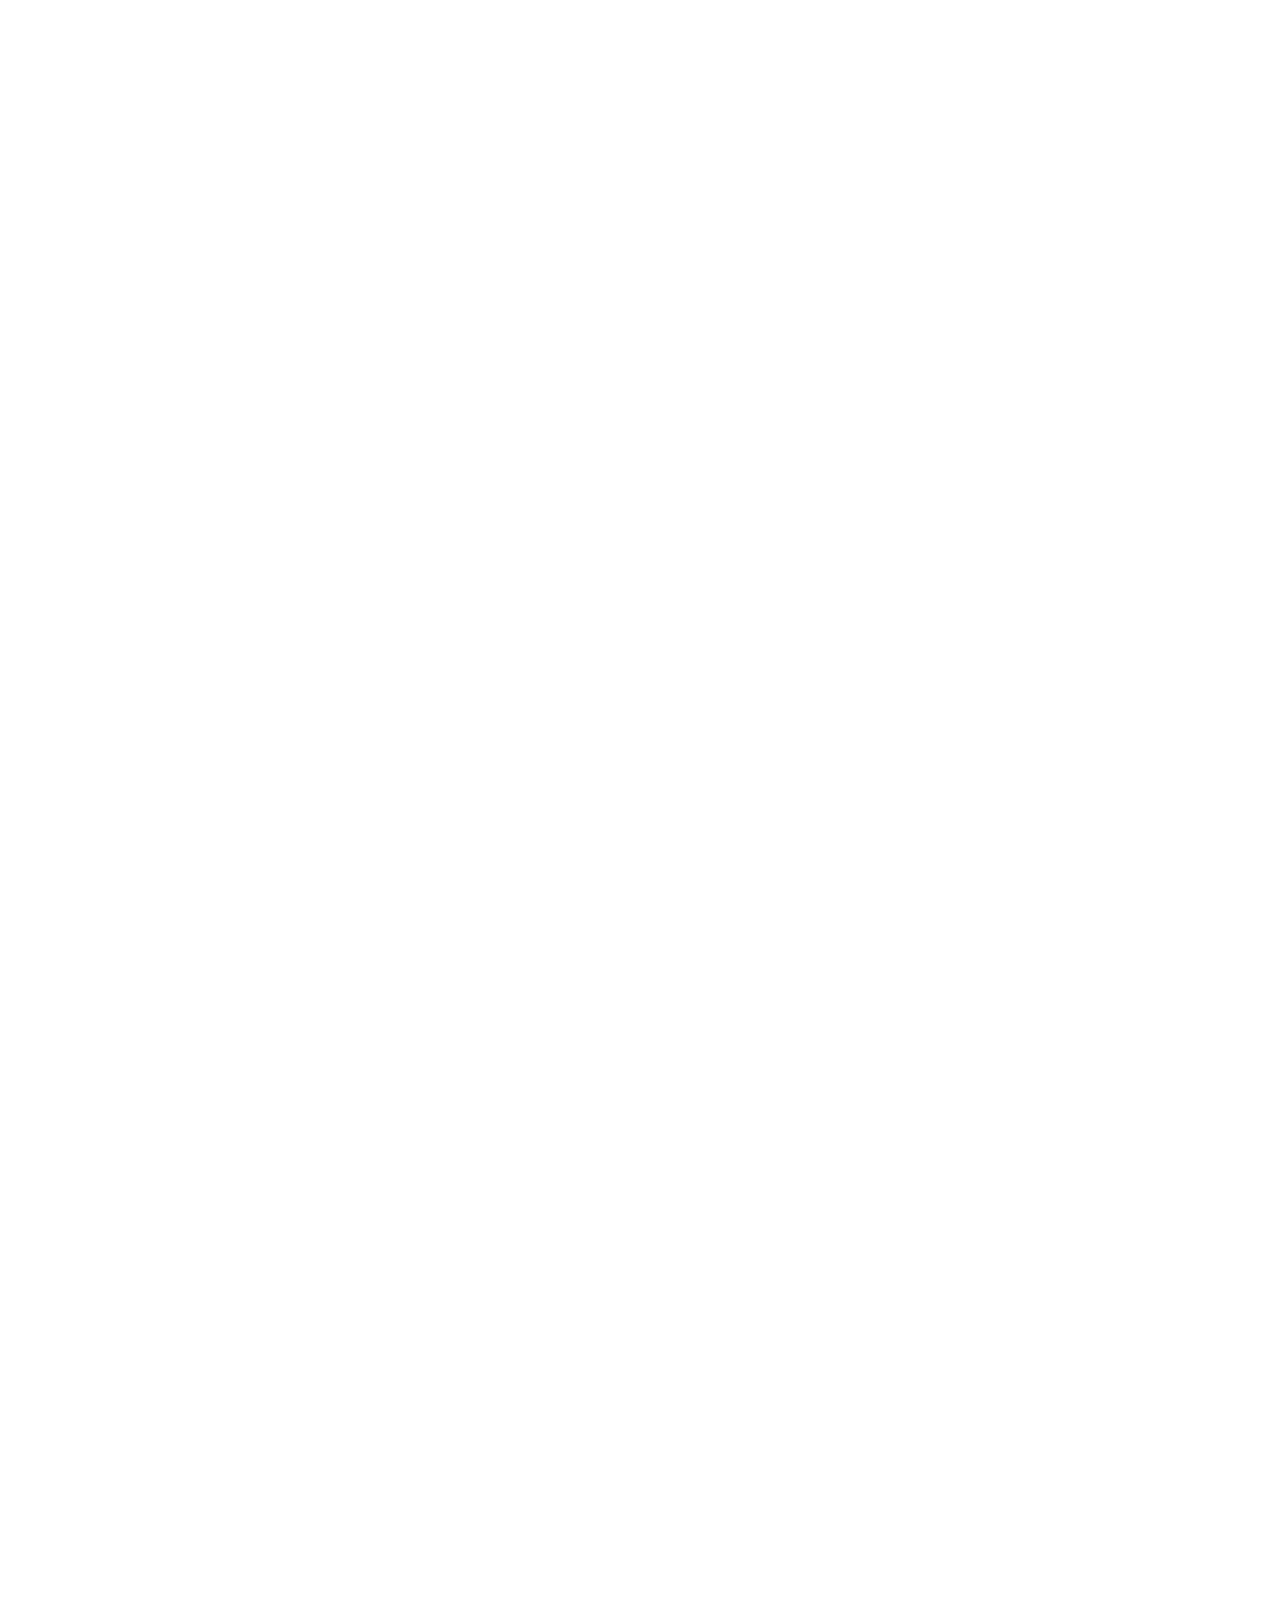
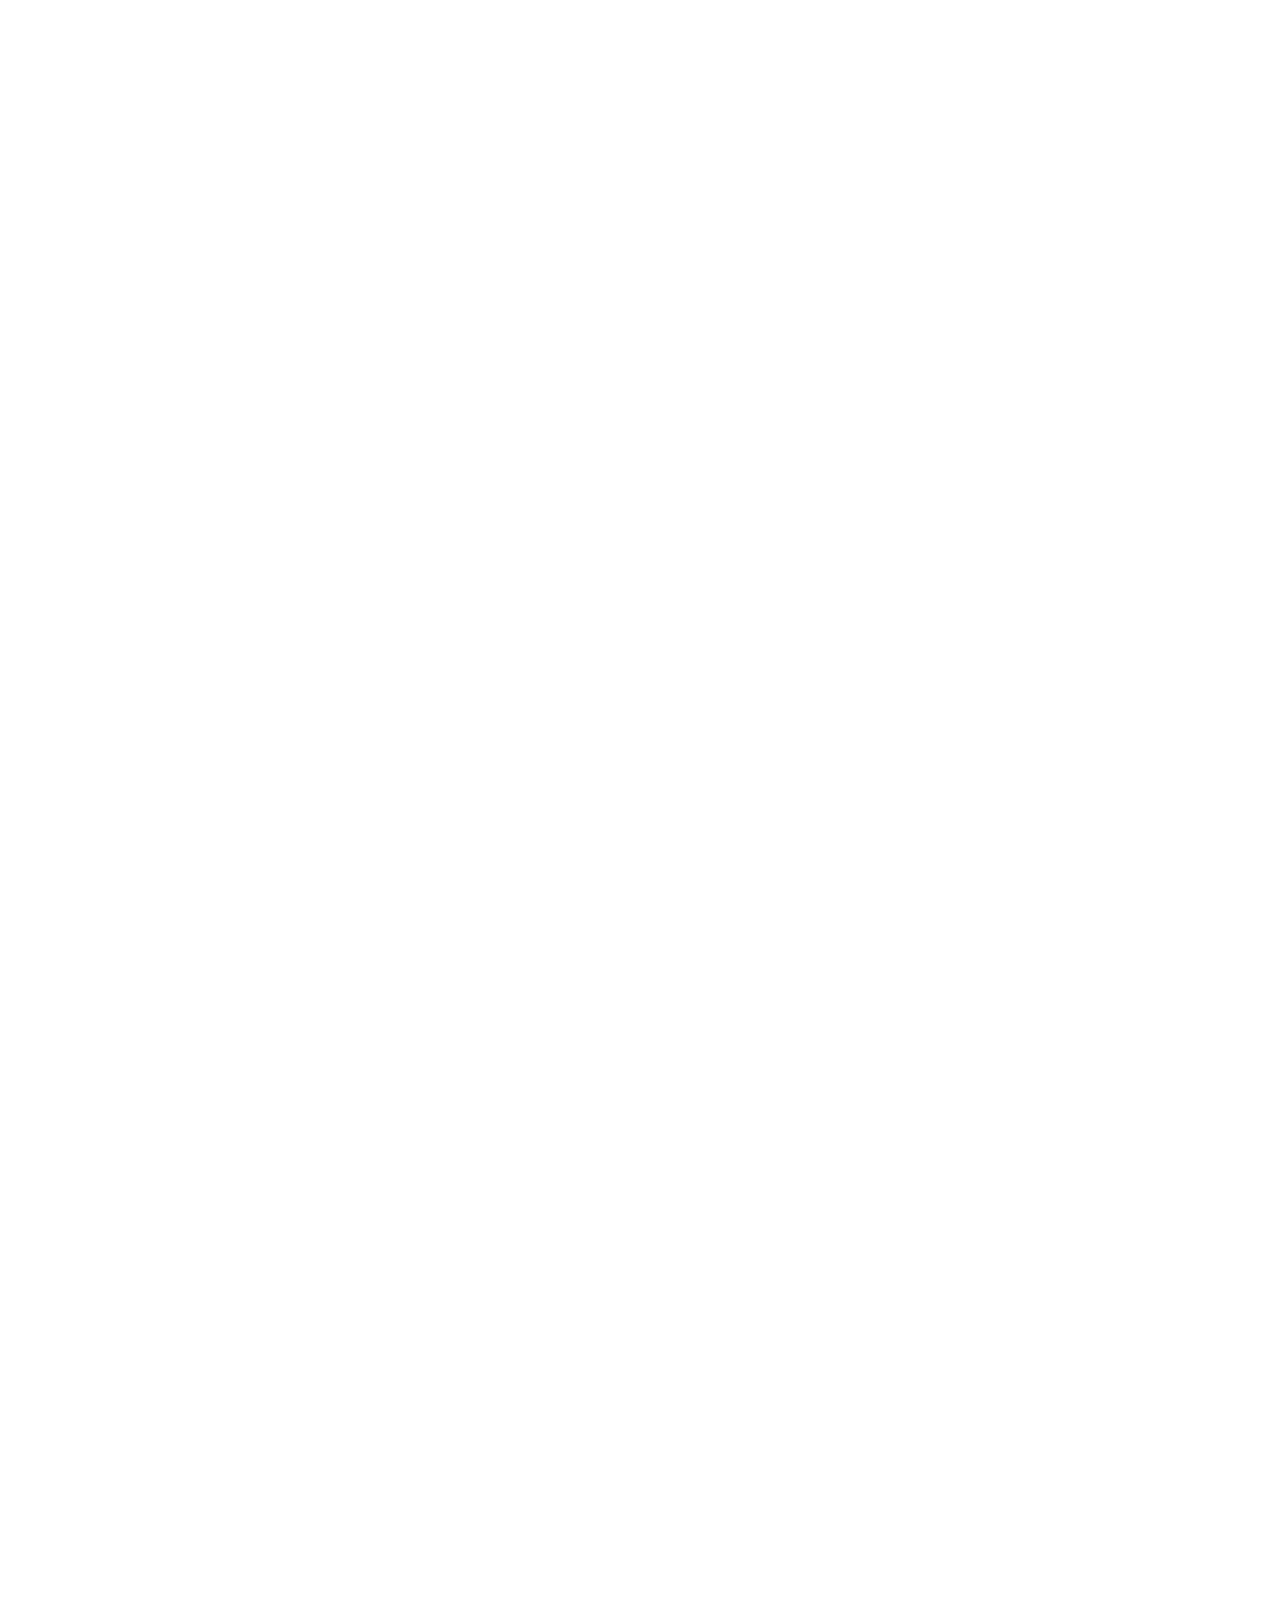
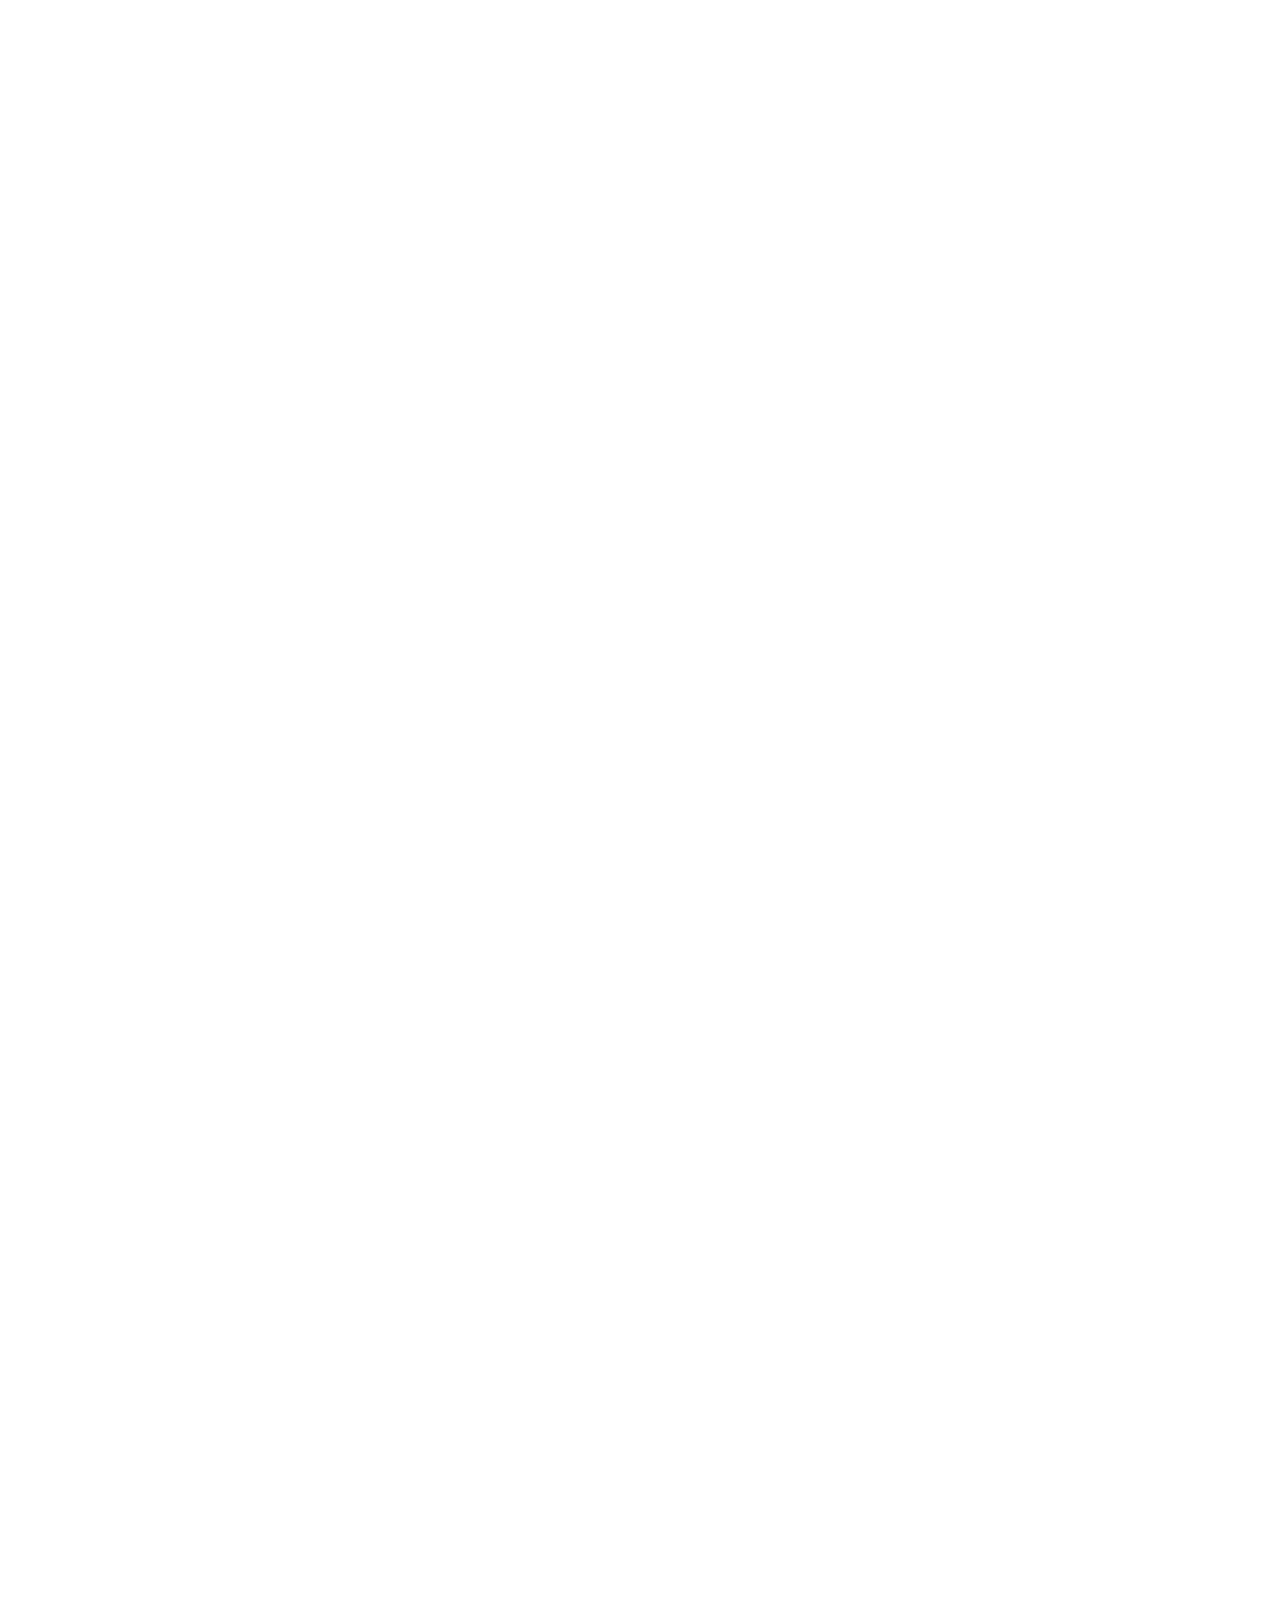
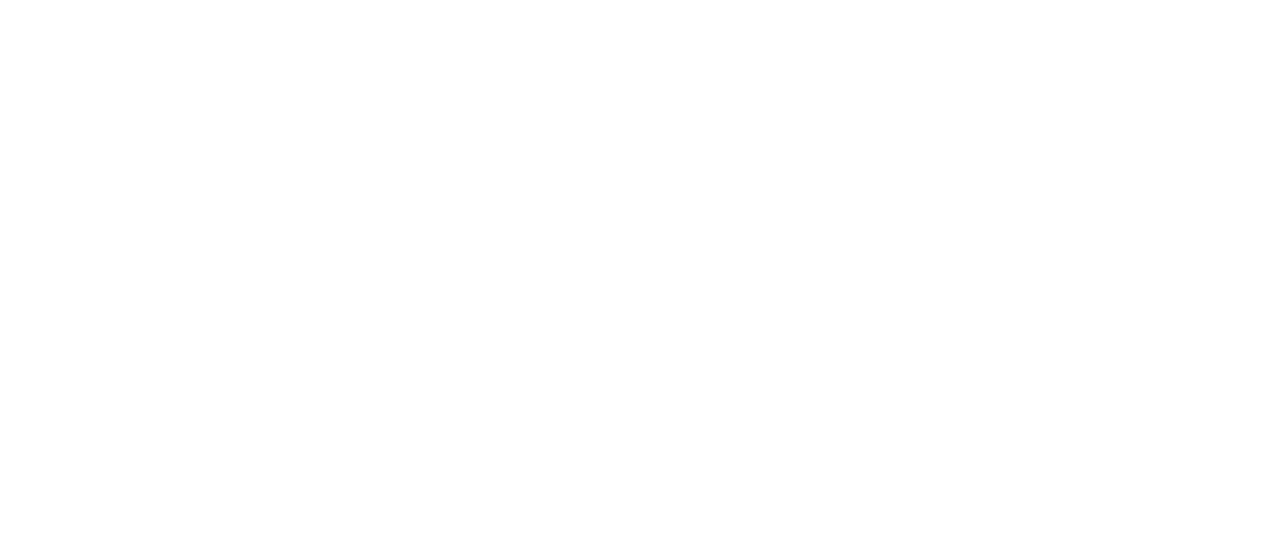
==== commit 040459f9: "dev/if-3 -" ====
--- a/src/index.html
+++ b/src/index.html
@@ -25,8 +25,8 @@
                         </button>
                     </form>
                 </ul>
-                <section class="pos-b">
-                    <img src="./img/Group1/Place Your Logo Here (Double Click to Edit).png" alt="logo">
+                <section>
+                    <img class="logo" src="./img/Group1/Place Your Logo Here (Double Click to Edit).png" alt="logo">
                     <h1>Italian Food</h1>
                     <h2>LOREM IPSUM DOLOR</h2>
                     <button class="btn light">READ MORE</button>
@@ -51,7 +51,7 @@
                         <h3>Lorem ipsum</h3>
                         <p>Lorem ipsum dolor sit amet consectetur adipisicing elit. Libero sed perferendis fugit odit sit ea ut vel officiis soluta nulla magni, autem quo at ipsam, reiciendis nam magnam. Provident, debitis.</p>
                     </div>
-                    <div >
+                    <div>
                         <img src="./img/Group2/Dish 2.png" alt="pasta">
                         <h3>Lorem ipsum</h3>
                         <p>Lorem ipsum dolor sit amet consectetur adipisicing elit. Libero sed perferendis fugit odit sit ea ut vel officiis soluta nulla magni, autem quo at ipsam, reiciendis nam magnam. Provident, debitis.</p>
@@ -96,7 +96,7 @@
                     <img src="./img/Group5/Place Your Image Here (Double Click to Edit).png" alt="pasta">
                 </section>
             </div>
-            <div class="container bg white-text">
+            <div class="container bg2 white-text">
                 <section>
                     <img src="./img/Group6/Place Your Image Here (Double Click to Edit)-2.png" alt="leafs">
                 </section>
@@ -137,13 +137,13 @@
                         <h1>Title Here</h1>
                         <p>Lorem, ipsum dolor sit amet consectetur adipisicing elit. Asperiores libero doloribus a veritatis deleniti veniam fugit, doloremque perferendis facere laborum molestias sint aperiam laboriosam placeat, distinctio id mollitia saepe nihil!</p>
                     </div>
-                    <form class="text-form" id="formSubscribe"> 
-                        <input class="text-input" type="email" name="email" required>
-                        <button class="btn light">
-                            SUBSCRIBE
-                        </button>
-                    </form>
                 </section>
+                <form class="text-form" id="formSubscribe"> 
+                    <input class="text-input" type="email" name="email" required>
+                    <button class="btn light">
+                        SUBSCRIBE
+                    </button>
+                </form>
             </div>
             <div class="container">
                 <section>
--- a/src/main.css
+++ b/src/main.css
@@ -28,9 +28,20 @@
     background-size: cover;
     position: relative;
     padding-bottom: 25em;
+    z-index: 1000;
+}
+.bg2 {
+    background-image: url('./img/Group6/Header\ Background.png');
+    background-size: cover;
+    position: relative;
+    padding-bottom: 25em;
+    z-index: 1000;
+
 }
 .bg-color {
     background-color: #27292C;
+    position: relative;
+    z-index: 1000;
 }
 
 .black-text {
@@ -50,7 +61,7 @@
     display: flex;
     flex-direction: column;
     align-items: center;
-    padding: 1em 4em;
+    padding: 0 4em;
 }
 
 .navbar {
@@ -61,7 +72,7 @@
 }
 
 /* LOGO */
-.pos-b > img {
+.logo {
     width: 30%;
 }
 
@@ -99,28 +110,44 @@
     width: 100%;
 }
 
-/* PIZZA & SLICE OF PIZZA */
-.container:nth-of-type(6) {
-    /* position: relative; */
-}
-.container:nth-of-type(6) > section:nth-of-type(1) {
-    /* position: absolute; */
-    width: 10%;
-}
-.container:nth-of-type(6) > section:nth-of-type(3) {
-    /* position: absolute; */
-    width: 10%;
+/* PIZZA */
+/* leaf */
+.bg2 > section:first-of-type > img {
+    position: absolute;
+    top: -3em;
+    z-index: 2000;
+}
+
+/* pizza */
+.bg2 > section:nth-of-type(3) > img:first-of-type {
+    position: absolute;
+    width: 60%;
+}
+
+/* slice */
+.bg2 > section:nth-of-type(3) > img:nth-of-type(2) {
+    position: absolute;
+    width: 30%;
+    top: 34em;
+    left: 2em;
+}
+
+/* BG-COLOR */
+.bg-color > section:first-of-type > img {
+    position: absolute;
+    top: -3em;
+    z-index: 2000;
 }
 
 /* search bar */
 .text-form {
     display: flex;
-    place-self: center;
     background-color: white;
     display: flex;
     flex-direction: row;
     align-items: center;
     border-radius: 2em;
+    margin: 2em;
 }
 .text-input {
     all: unset;
--- a/src/resets.css
+++ b/src/resets.css
@@ -45,7 +45,7 @@
 }
 
 img {
-    /* width: 100%; */
+    width: 100%;
 }
 
 /* buttons */
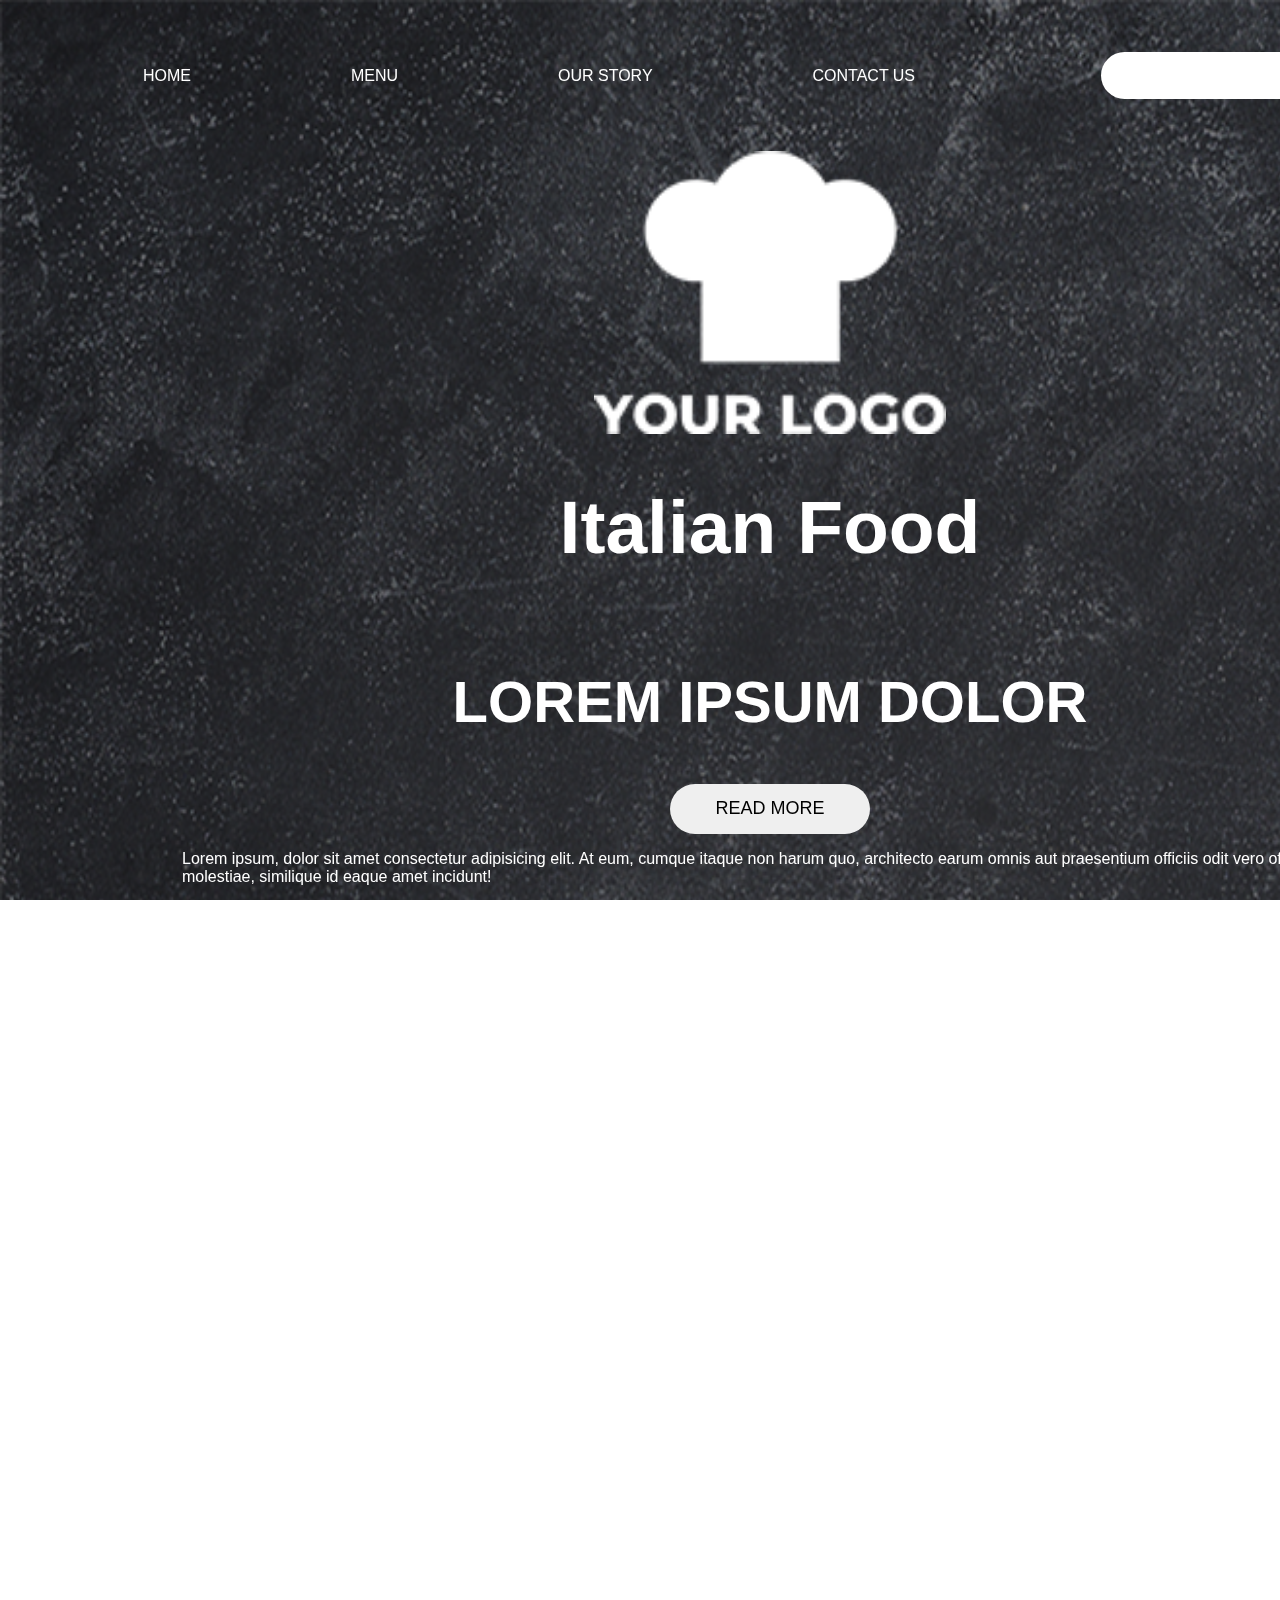
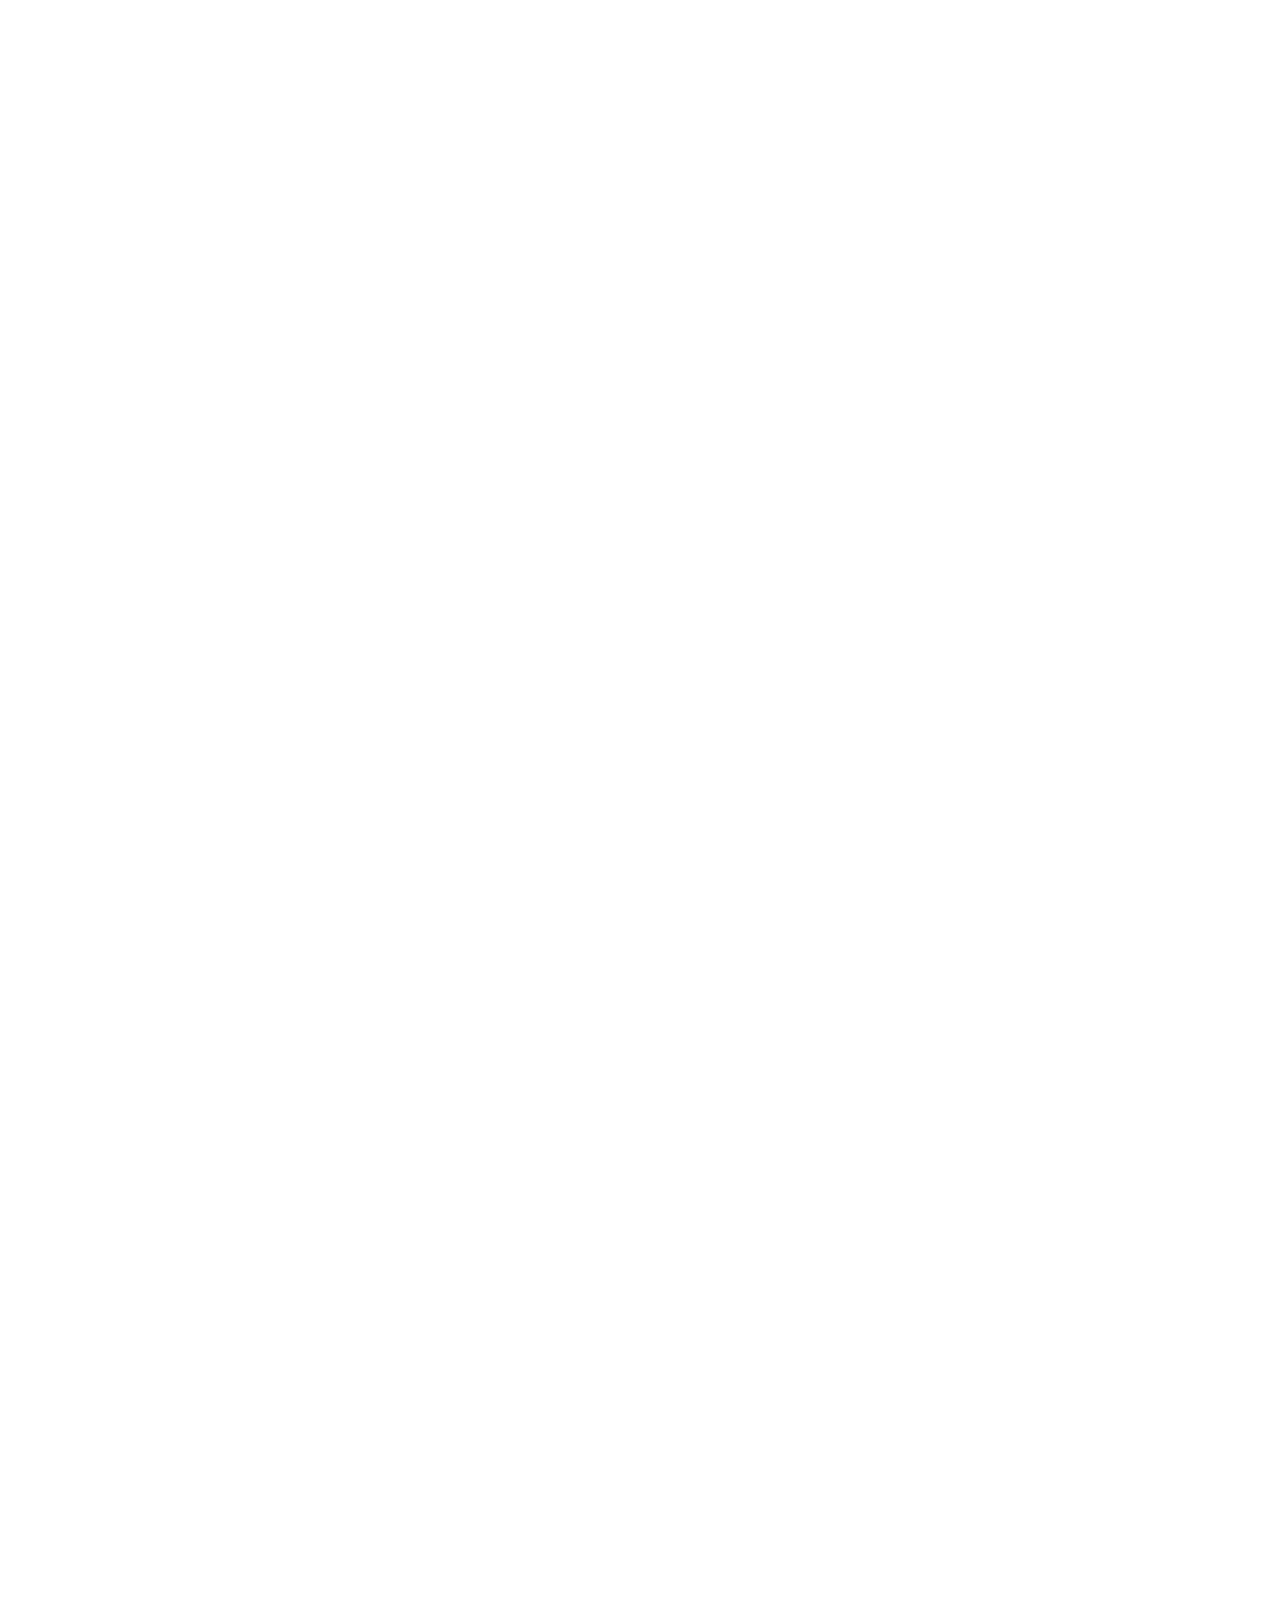
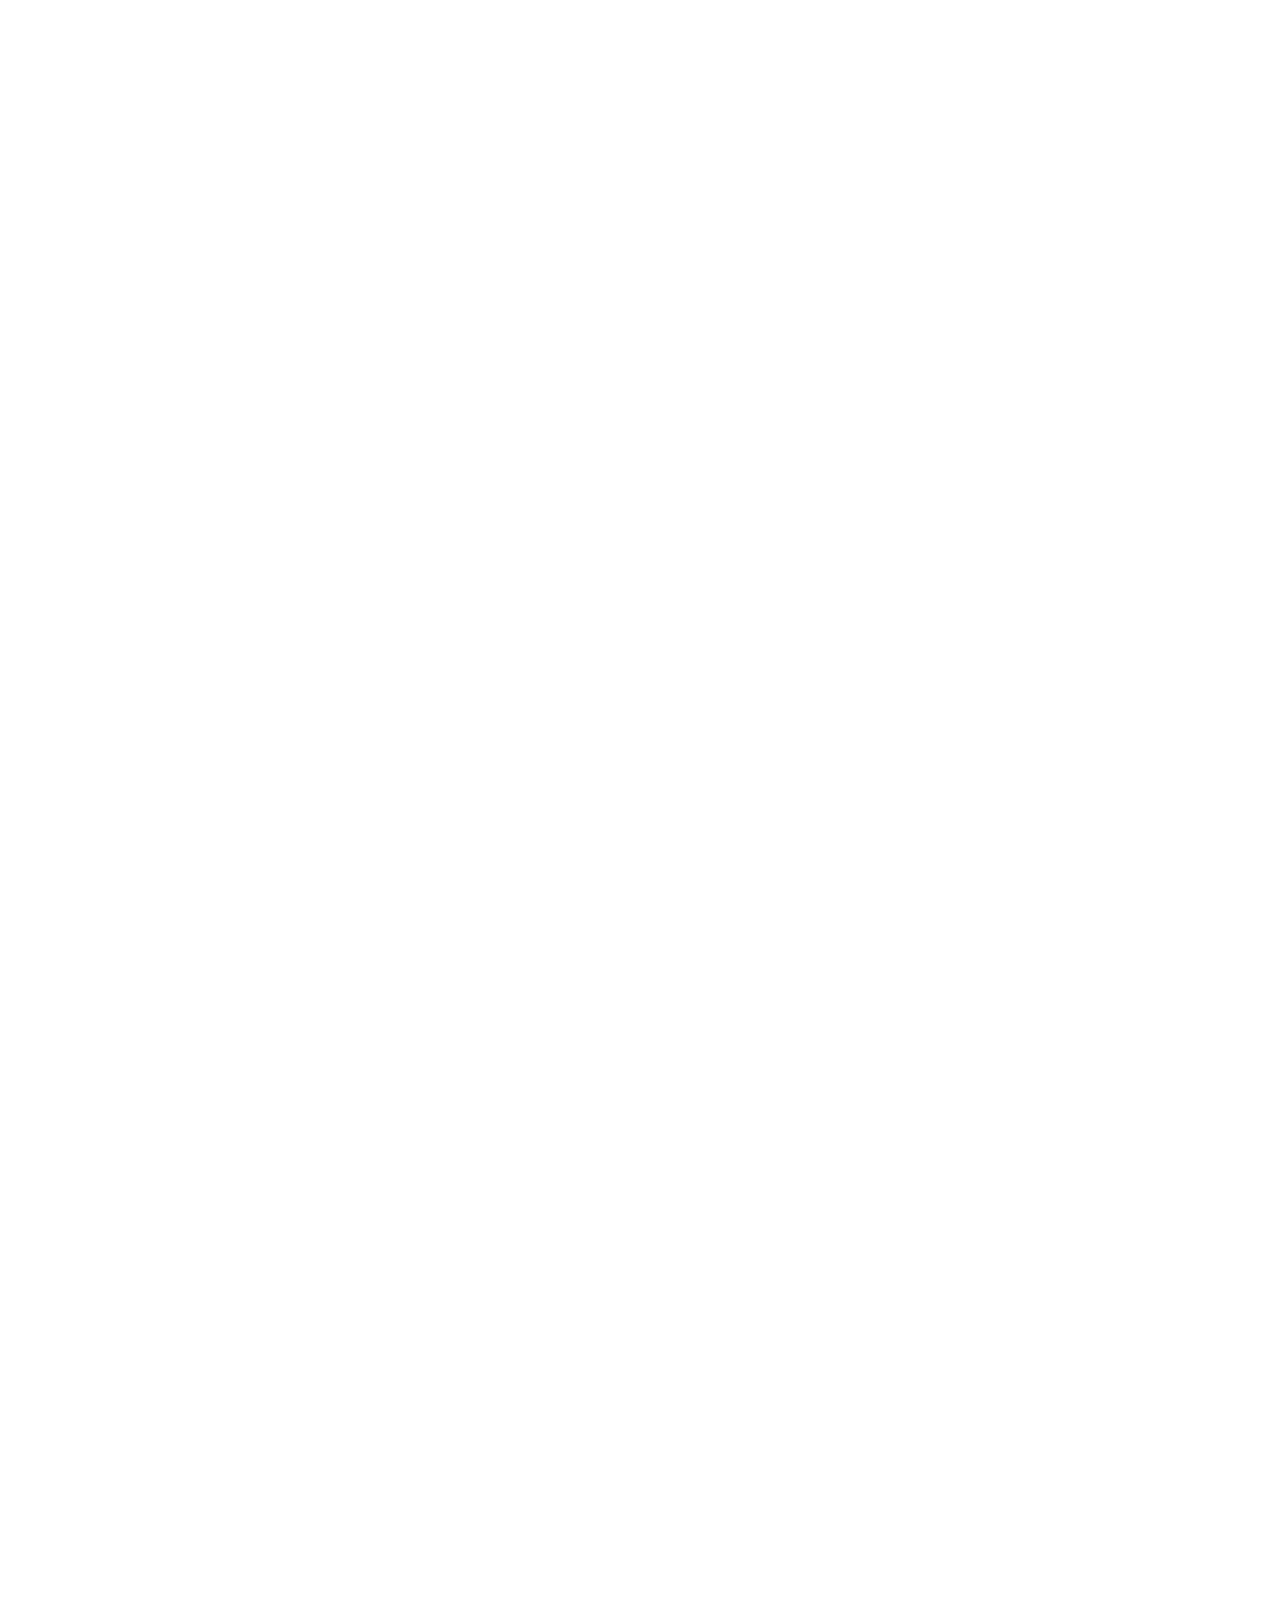
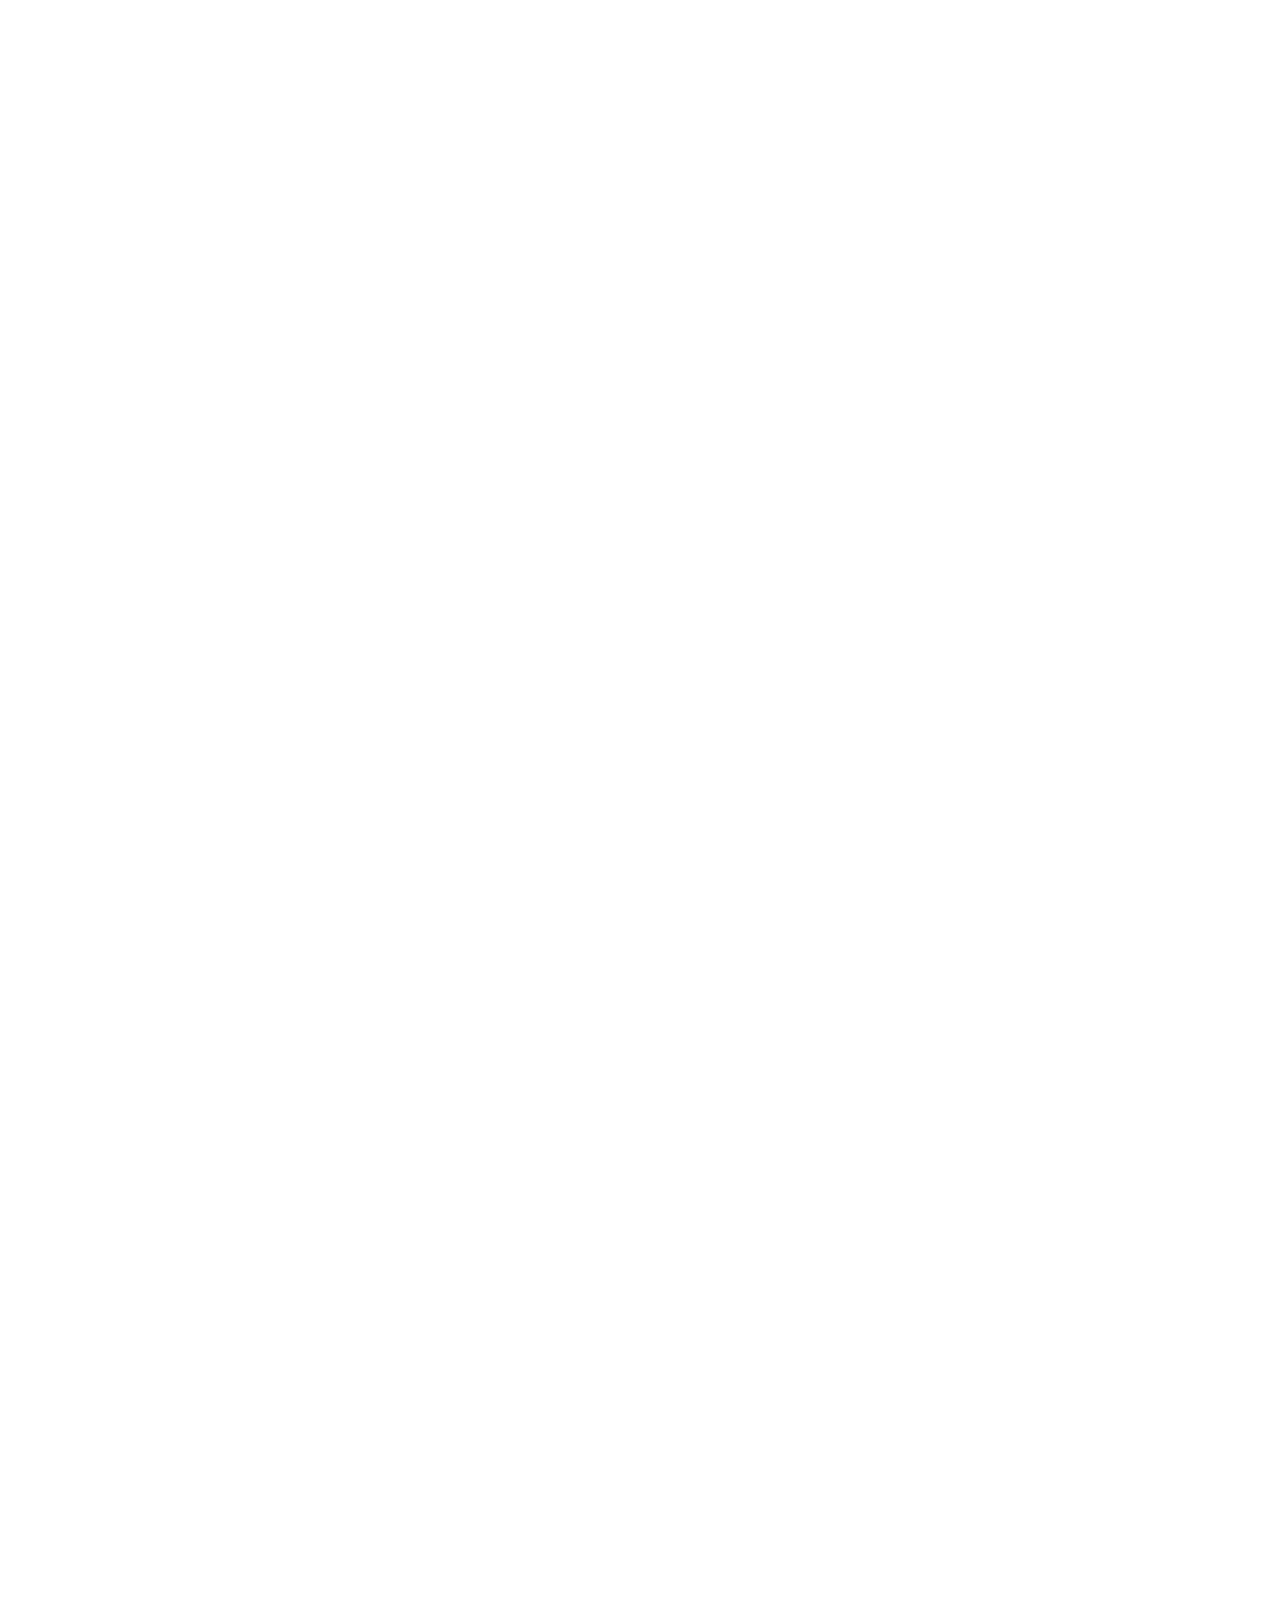
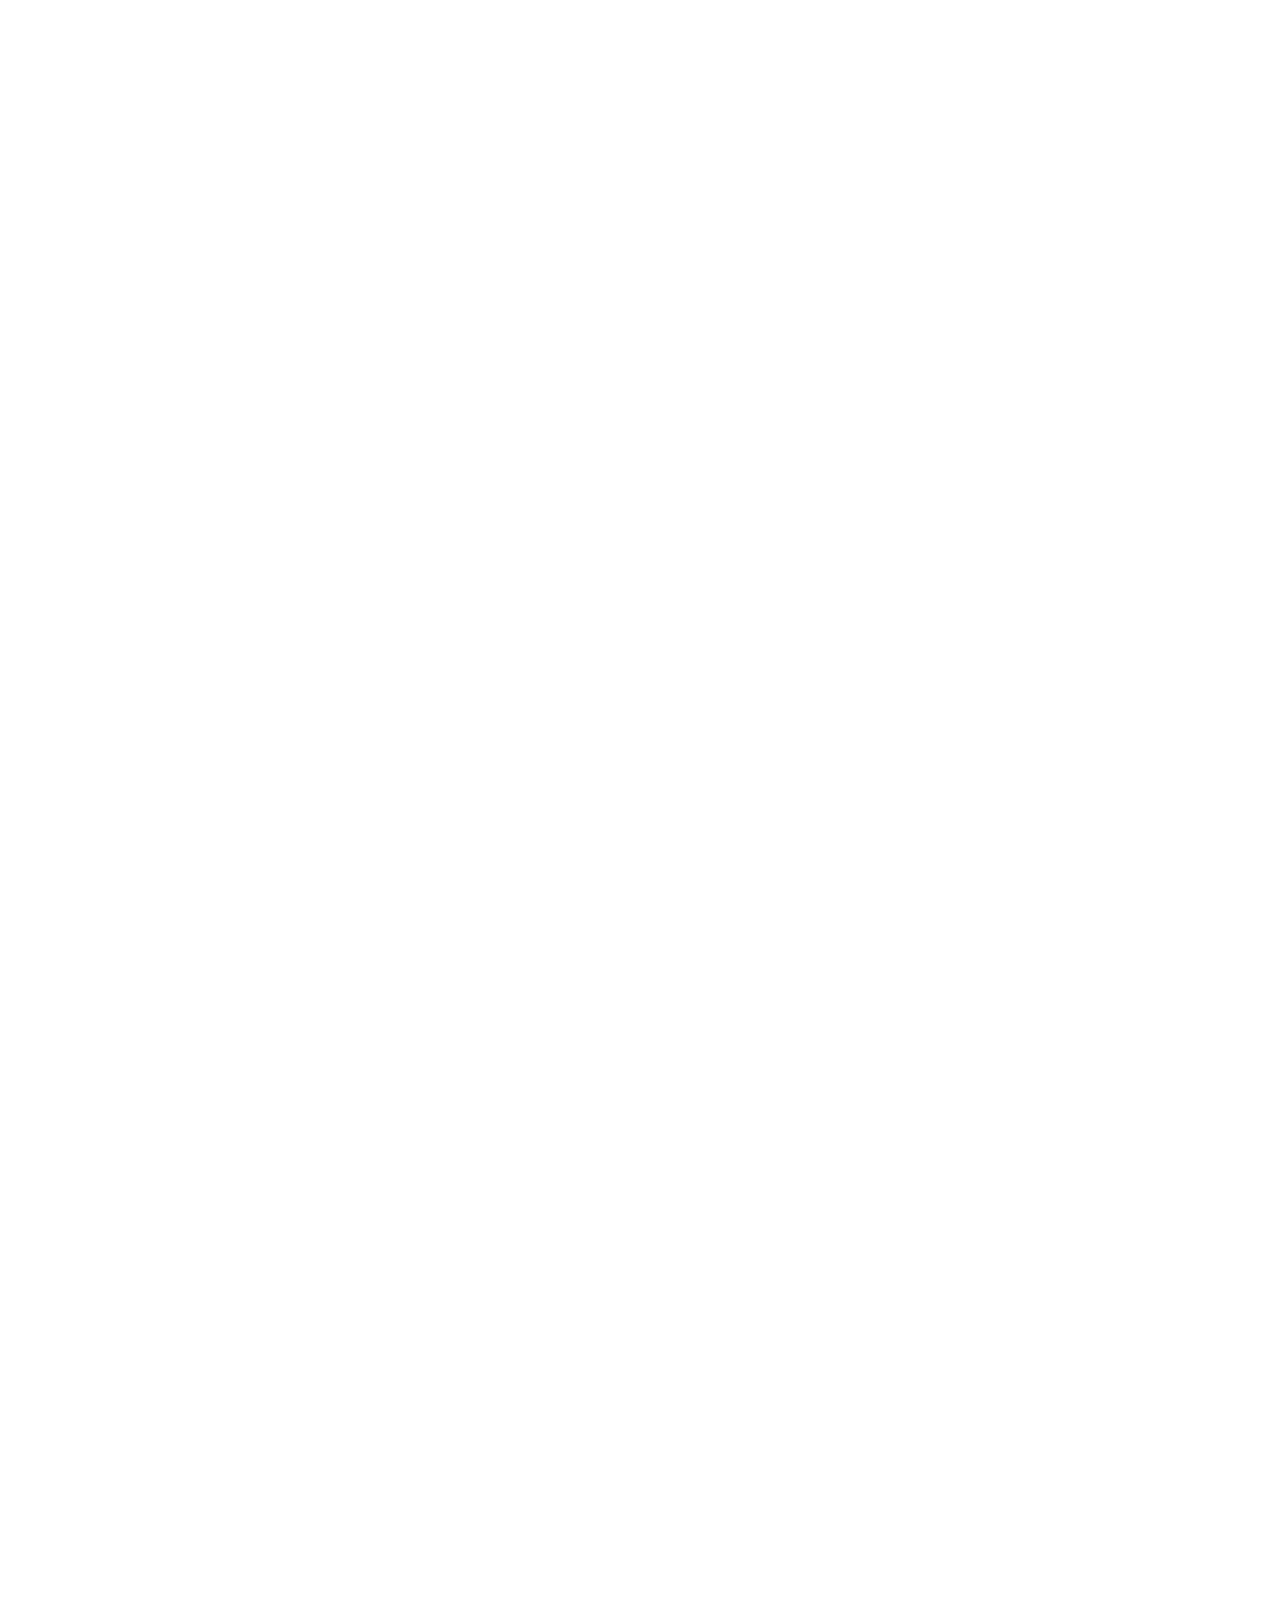
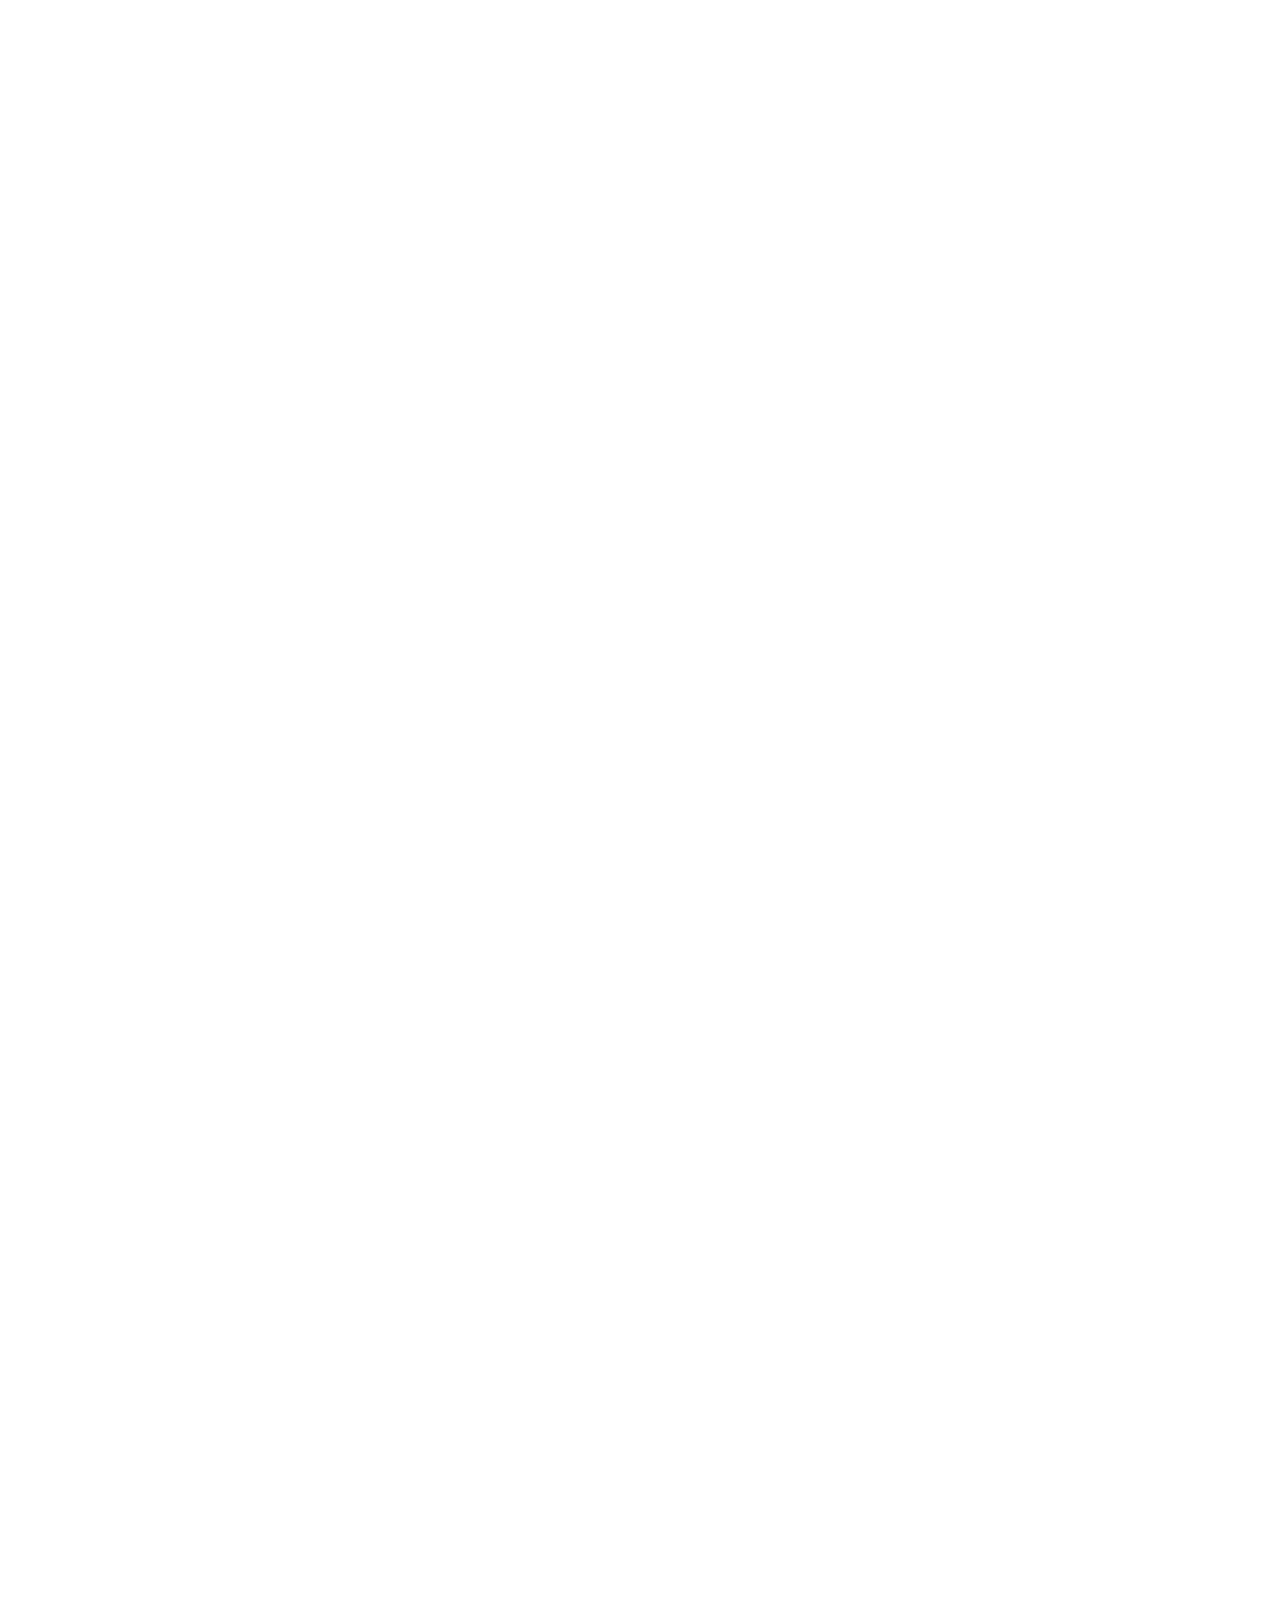
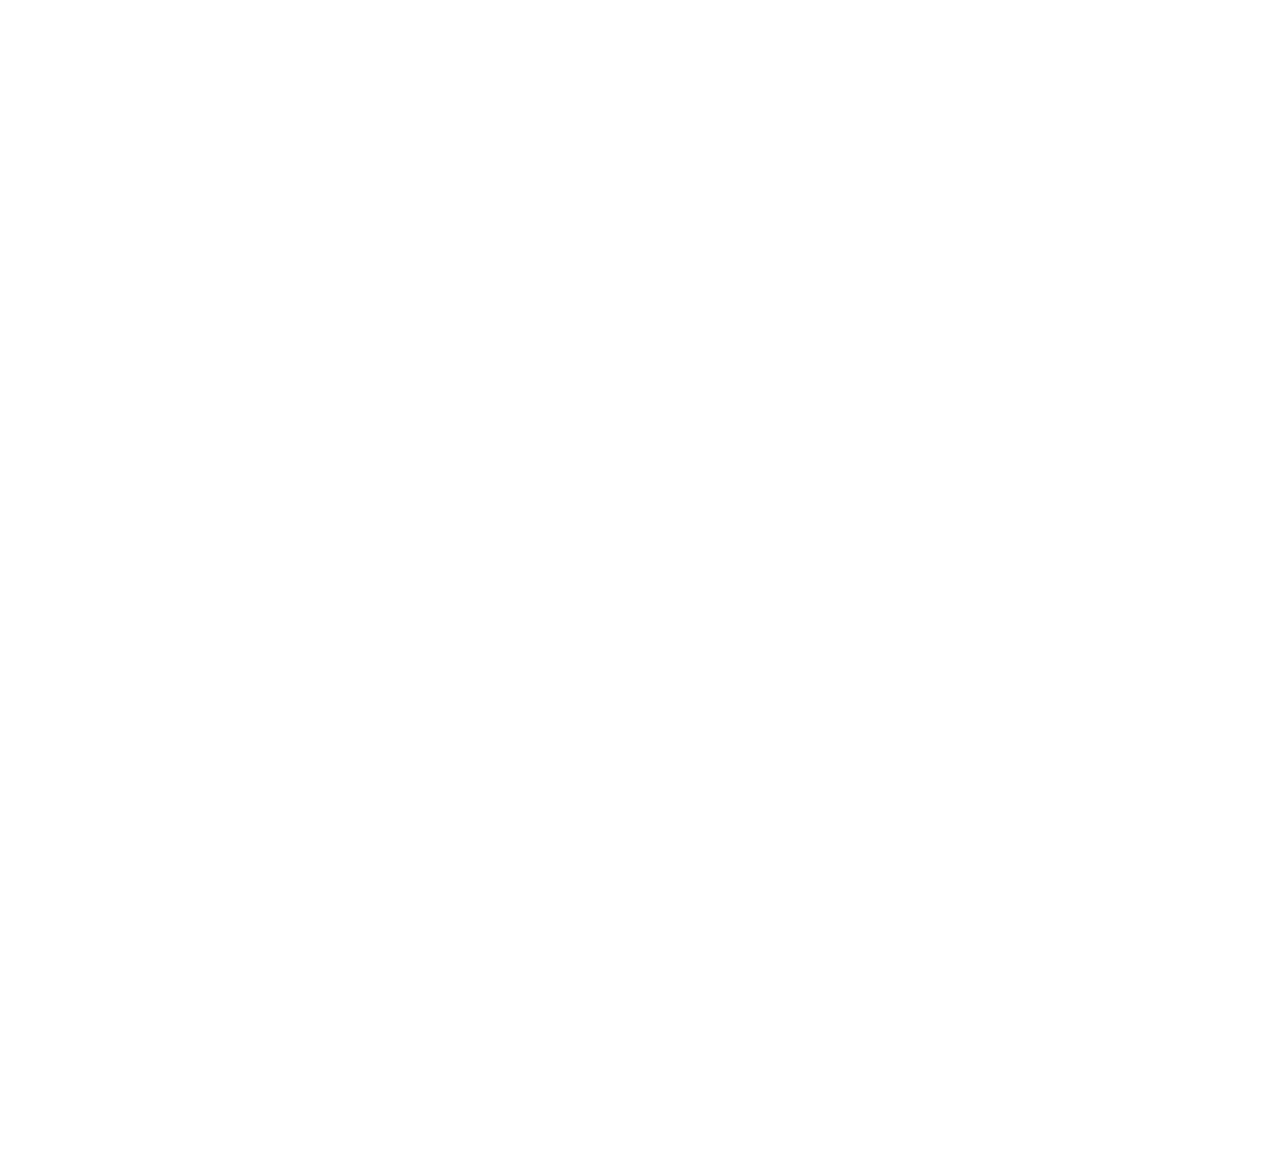
==== commit 0e23c569: "dev/if-3 -" ====
--- a/src/index.html
+++ b/src/index.html
@@ -39,13 +39,13 @@
                 </section>
             </div>
             <div class="container">
-                <section class="pos-a">
+                <section>
                     <div>
                         <h1>Lorem Ipsum Dolor</h1>
                         <p>Lorem ipsum dolor, sit amet consectetur adipisicing elit. Illo deserunt eos sapiente nulla quae dicta, non tempora commodi dolore corrupti hic rerum doloribus natus id in dolorum minus architecto reprehenderit!</p>
                     </div>
                 </section>
-                <section class="pos-b">
+                <section>
                     <div>
                         <img src="./img/Group2/Dish 1.png" alt="pasta">
                         <h3>Lorem ipsum</h3>
@@ -62,7 +62,7 @@
                         <p>Lorem ipsum dolor sit amet consectetur adipisicing elit. Libero sed perferendis fugit odit sit ea ut vel officiis soluta nulla magni, autem quo at ipsam, reiciendis nam magnam. Provident, debitis.</p>
                     </div>
                 </section>
-                <section class="pos-c">
+                <section>
                     <button class="btn dark">SHOW MORE</button>
                 </section>
             </div>
@@ -97,16 +97,14 @@
                 </section>
             </div>
             <div class="container bg2 white-text">
-                <section>
-                    <img src="./img/Group6/Place Your Image Here (Double Click to Edit)-2.png" alt="leafs">
-                </section>
+                <img src="./img/Group6/Place Your Image Here (Double Click to Edit)-2.png" alt="leafs">
                 <section>
                     <h2>Lorem Ipsum Dolor Sit Amet</h2>
                     <h5>Lorem ipsum dolor sit, amet consectetur adipisicing elit. At minus dignissimos cum doloremque placeat maiores odio laborum deleniti quia laboriosam, praesentium dolorum modi repellendus rem, cupiditate itaque veritatis culpa fuga!</h5>
                 </section>
-                <section>
-                        <img src="./img/Group6/Place Your Image Here (Double Click to Edit).png" alt="pizza">
-                        <img src="./img/Group6/Place Your Image Here (Double Click to Edit)-1.png" alt="slice of pizza">
+                <section class="pizza">
+                    <img src="./img/Group6/Place Your Image Here (Double Click to Edit).png" alt="pizza">
+                    <img src="./img/Group6/Place Your Image Here (Double Click to Edit)-1.png" alt="slice of pizza">
                 </section>
             </div>
             <div class="container">
--- a/src/main.css
+++ b/src/main.css
@@ -6,7 +6,6 @@
     border: none;
 }
 .light {
-
 }
 .btn.light:hover {
     color: greenyellow;
@@ -27,21 +26,20 @@
     background-image: url('./img/Group1/Header\ Background.png');
     background-size: cover;
     position: relative;
-    padding-bottom: 25em;
-    z-index: 1000;
+    width: 100%;
+    z-index: -10;
 }
 .bg2 {
     background-image: url('./img/Group6/Header\ Background.png');
     background-size: cover;
     position: relative;
-    padding-bottom: 25em;
-    z-index: 1000;
-
+    width: 100%;
+    z-index: -10;
 }
 .bg-color {
     background-color: #27292C;
     position: relative;
-    z-index: 1000;
+    z-index: -10;
 }
 
 .black-text {
@@ -79,6 +77,7 @@
 /* SPAGETTi */
 .spagetti {
     position: relative;
+    height: 90vw;
     left: 2em;
 }
 
@@ -86,23 +85,22 @@
 .spagetti > img:first-of-type {
     width: 70%;
     position: absolute;
-    top: 0;
 }
 
 /* pesto */
 .spagetti > img:nth-of-type(2) {
     width: 35%;
     position: absolute;
-    left: 0em;
-    top: 17em;
+    left: -3vw;
+    top: 55vw;
 }
 
 /* leaf */
 .spagetti > img:nth-of-type(3) {
     width: 70%;
     position: absolute;
-    left: 9em;
-    top: 14em;
+    left: 25vw;
+    top: 50vw;
 }
 
 /* BIG SPAGETTI */
@@ -111,32 +109,40 @@
 }
 
 /* PIZZA */
+.pizza {
+    position: relative;
+    height: 80vw;
+    left: 1em;
+}
 /* leaf */
-.bg2 > section:first-of-type > img {
-    position: absolute;
+.bg2 > img:first-of-type {
+    position: absolute;
+    width: 100%;
     top: -3em;
-    z-index: 2000;
+    z-index: -5;
+
 }
 
 /* pizza */
-.bg2 > section:nth-of-type(3) > img:first-of-type {
-    position: absolute;
-    width: 60%;
+.bg2 > section:nth-of-type(2) > img:nth-of-type(1) {
+    position: absolute;
+    width: 65%;
 }
 
 /* slice */
-.bg2 > section:nth-of-type(3) > img:nth-of-type(2) {
+.bg2 > section:nth-of-type(2) > img:nth-of-type(2) {
     position: absolute;
     width: 30%;
-    top: 34em;
-    left: 2em;
+    top: 35vw;
+    left: 10vw;
 }
 
 /* BG-COLOR */
-.bg-color > section:first-of-type > img {
-    position: absolute;
+.bg-color > section:first-of-type > img:first-of-type {
+    position: absolute;
+    width: 100%;
     top: -3em;
-    z-index: 2000;
+    z-index: -5;
 }
 
 /* search bar */
--- a/src/resets.css
+++ b/src/resets.css
@@ -45,7 +45,7 @@
 }
 
 img {
-    width: 100%;
+    /* width: 100%; */
 }
 
 /* buttons */
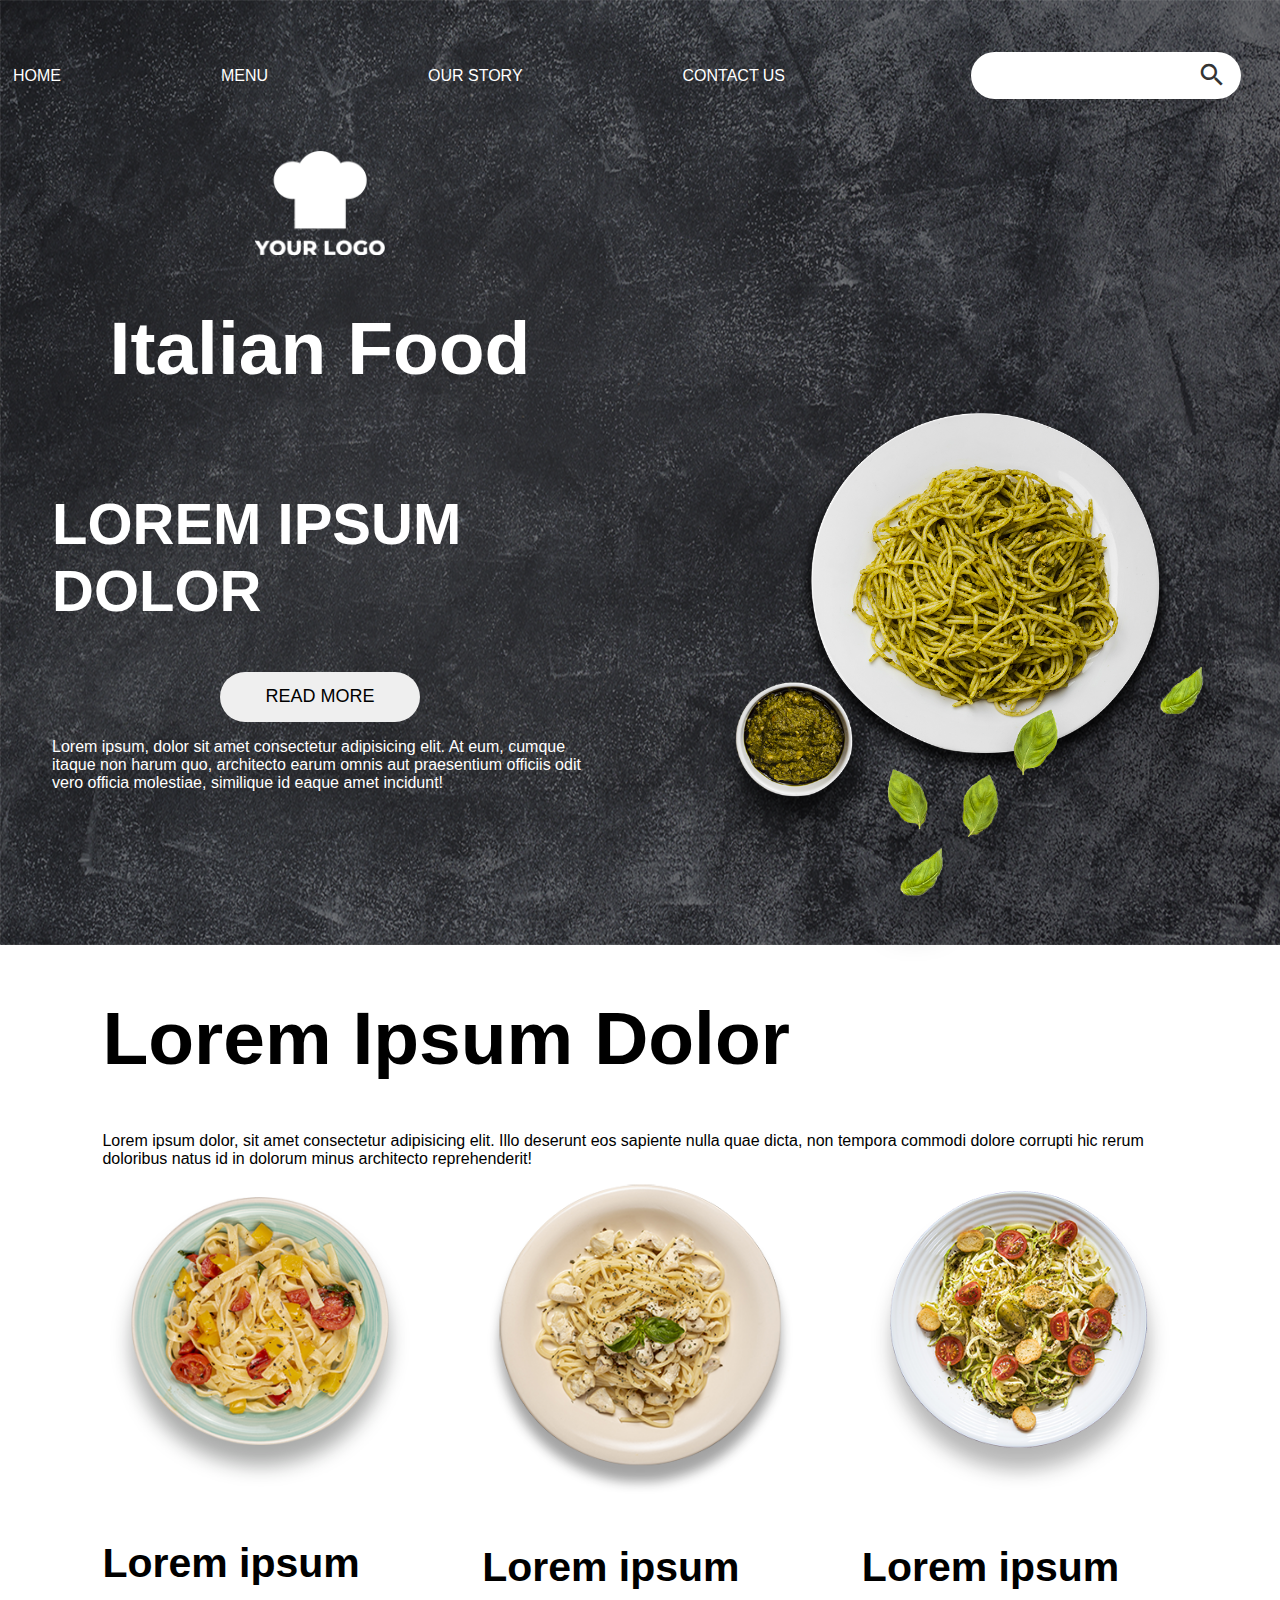
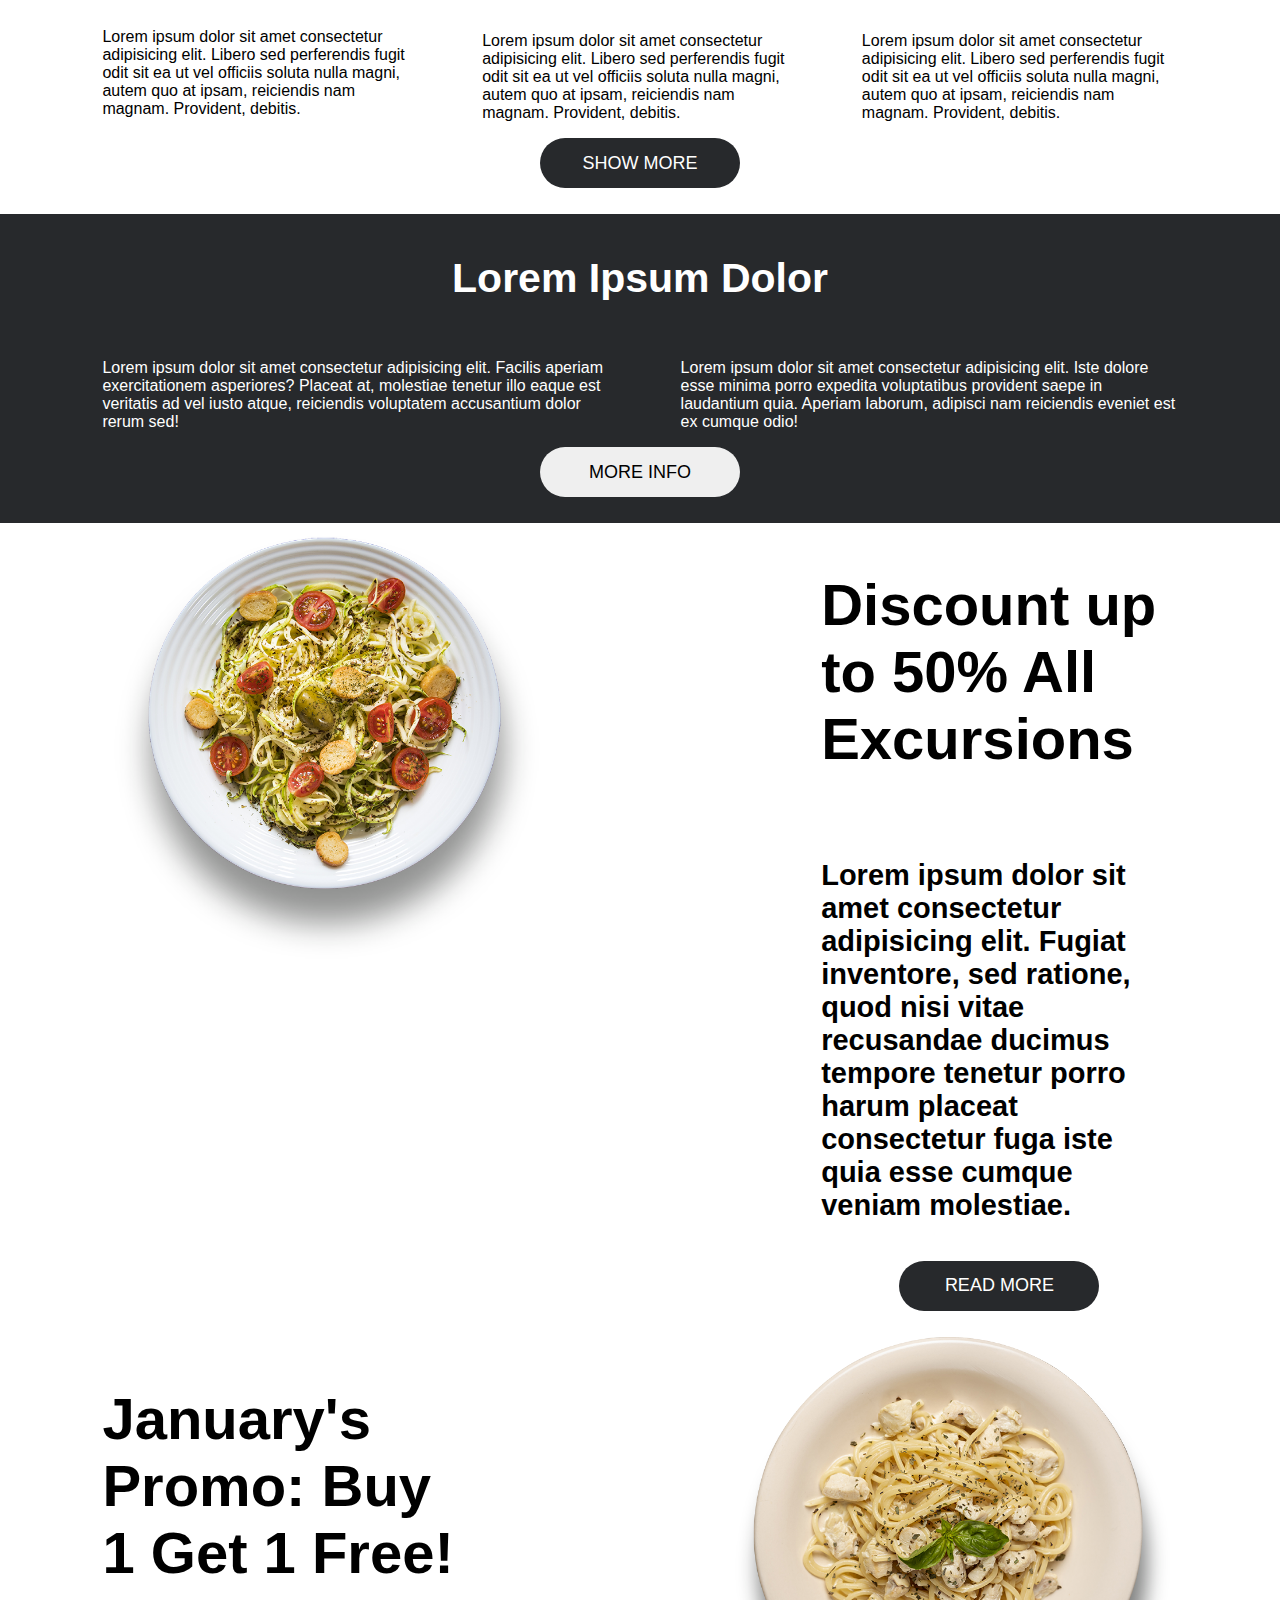
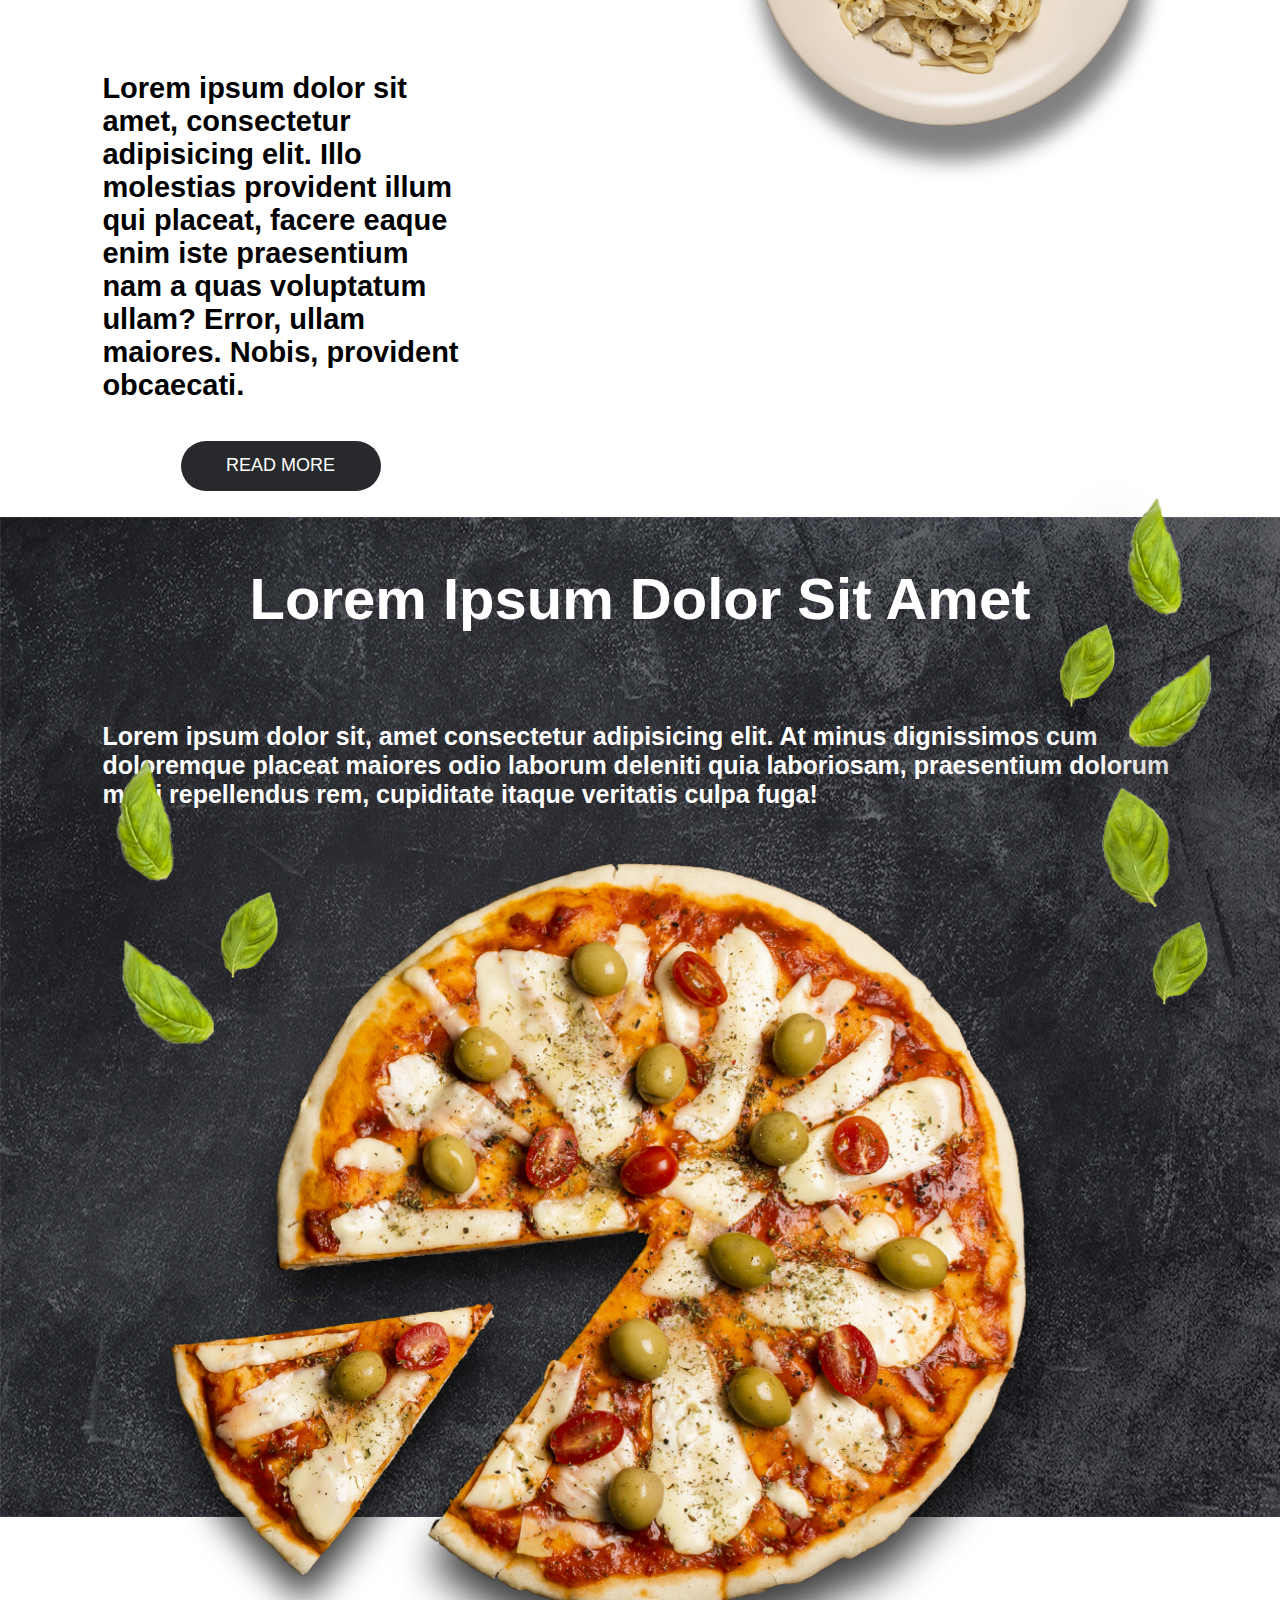
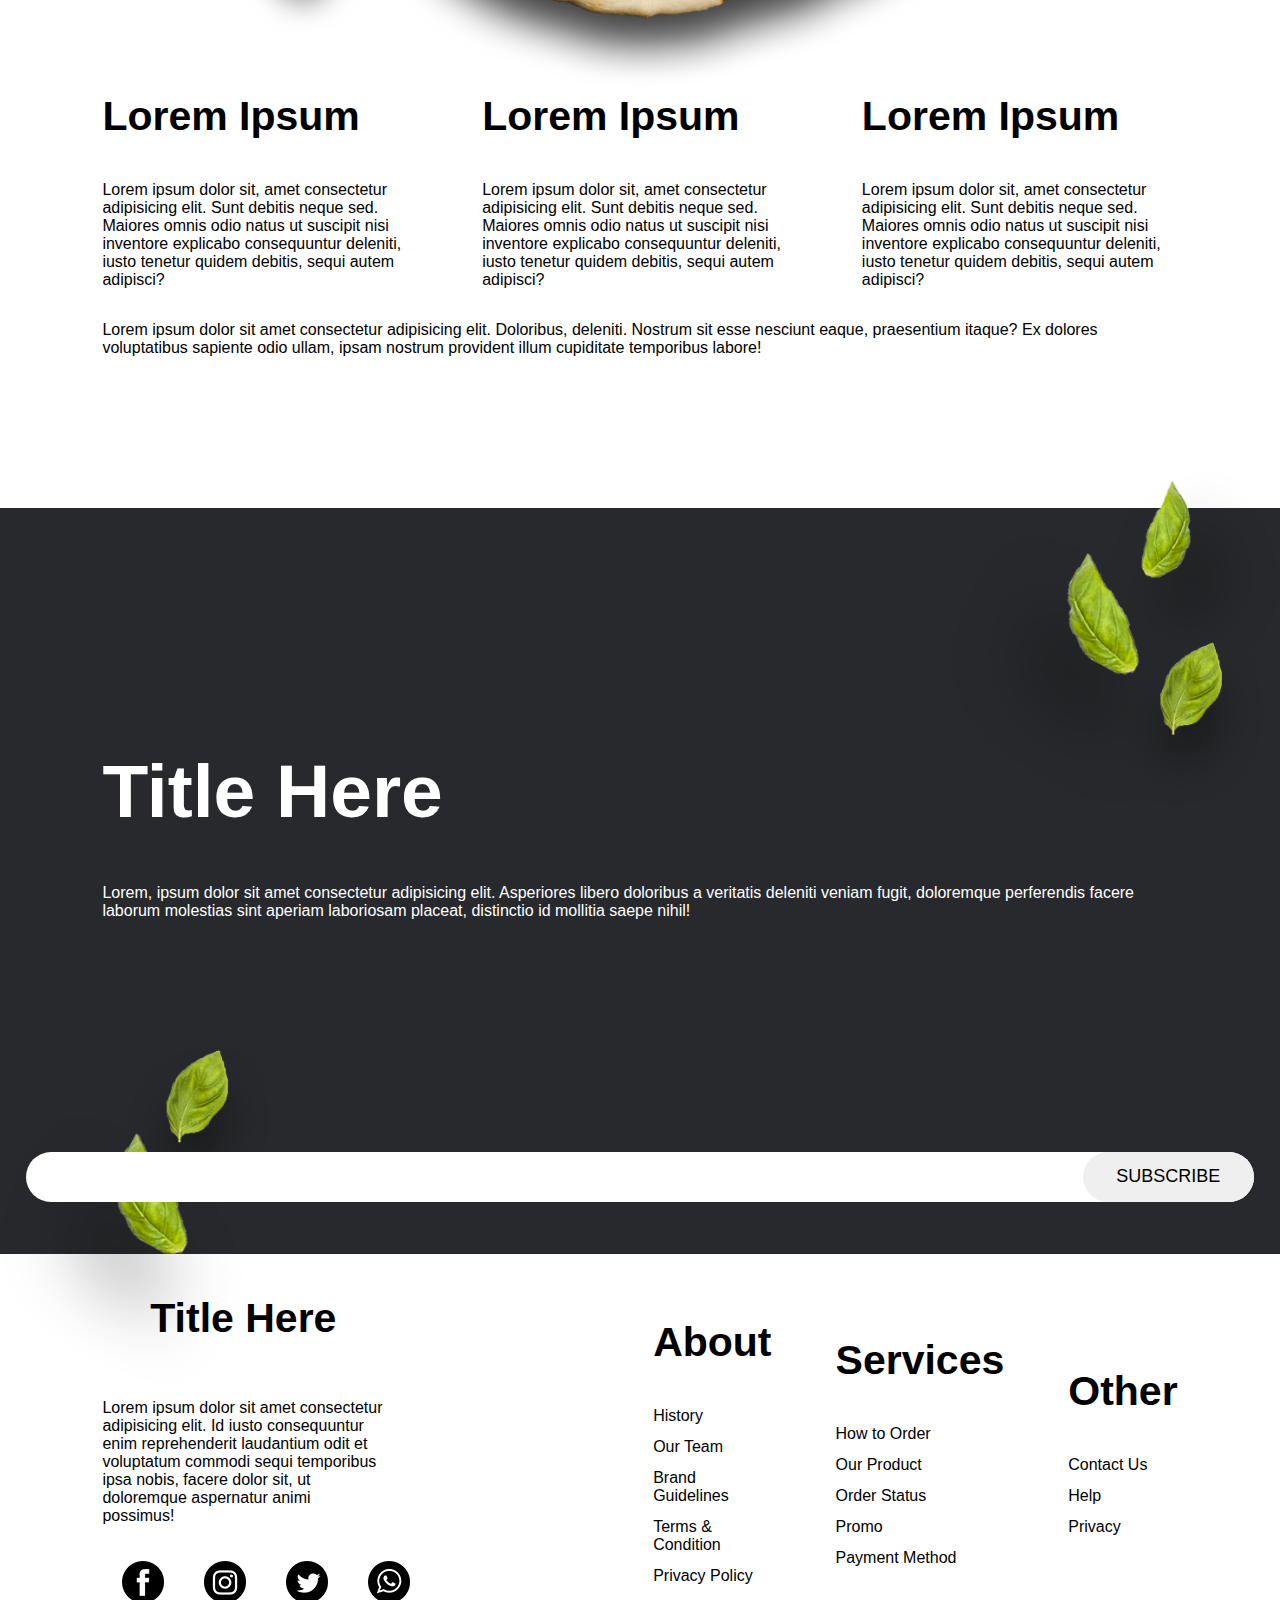
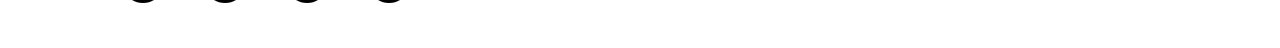
==== commit f15af56d: "dev/if-3 - refactot css to bem" ====
--- a/src/index.html
+++ b/src/index.html
@@ -12,15 +12,15 @@
 
     </head>
     <body>
-           <div class="container grid-template-1 bg white-text">
-                <ul class="navbar pos-a">
-                    <li><a href="">HOME</a></li>
-                    <li><a href="">MENU</a></li>
-                    <li><a href="">OUR STORY</a></li>
-                    <li><a href="">CONTACT US</a></li>
+           <div class="card grid-template-1 bg ">
+                <ul class="card__navbar">
+                    <li class="card__item"><a href="">HOME</a></li>
+                    <li class="card__item"><a href="">MENU</a></li>
+                    <li class="card__item"><a href="">OUR STORY</a></li>
+                    <li class="card__item"><a href="">CONTACT US</a></li>
                     <form class="text-form" id="form-search"> 
                         <input class="text-input" type="search" id="querySer" name="qSer">
-                        <button class="btn-search">
+                        <button class="btn__search">
                             <i class="material-icons md-30">search</i>
                         </button>
                     </form>
@@ -29,86 +29,86 @@
                     <img class="logo" src="./img/Group1/Place Your Logo Here (Double Click to Edit).png" alt="logo">
                     <h1>Italian Food</h1>
                     <h2>LOREM IPSUM DOLOR</h2>
-                    <button class="btn light">READ MORE</button>
+                    <button class="btn btn__light">READ MORE</button>
                     <p>Lorem ipsum, dolor sit amet consectetur adipisicing elit. At eum, cumque itaque non harum quo, architecto earum omnis aut praesentium officiis odit vero officia molestiae, similique id eaque amet incidunt!</p>
                 </section>
                 <section class="spagetti">
-                    <img src="./img/Group1/Place Your Image Here (Double Click to Edit)-1.png" alt="pasta" class="img1_1">
-                    <img src="./img/Group1/Place Your Image Here (Double Click to Edit)-2.png" alt="pesto" class="img1_2">
-                    <img src="./img/Group1/Place Your Image Here (Double Click to Edit).png" alt="leaf" class="img1_3">
+                    <img class="card__img" src="./img/Group1/Place Your Image Here (Double Click to Edit)-1.png" alt="pasta" class="img1_1">
+                    <img class="card__img" src="./img/Group1/Place Your Image Here (Double Click to Edit)-2.png" alt="pesto" class="img1_2">
+                    <img class="card__img" src="./img/Group1/Place Your Image Here (Double Click to Edit).png" alt="leaf" class="img1_3">
                 </section>
             </div>
-            <div class="container">
+            <div class="card">
                 <section>
                     <div>
                         <h1>Lorem Ipsum Dolor</h1>
                         <p>Lorem ipsum dolor, sit amet consectetur adipisicing elit. Illo deserunt eos sapiente nulla quae dicta, non tempora commodi dolore corrupti hic rerum doloribus natus id in dolorum minus architecto reprehenderit!</p>
                     </div>
                 </section>
-                <section>
+                <section class="card__content">
                     <div>
-                        <img src="./img/Group2/Dish 1.png" alt="pasta">
+                        <img class="card__img" src="./img/Group2/Dish 1.png" alt="pasta">
                         <h3>Lorem ipsum</h3>
                         <p>Lorem ipsum dolor sit amet consectetur adipisicing elit. Libero sed perferendis fugit odit sit ea ut vel officiis soluta nulla magni, autem quo at ipsam, reiciendis nam magnam. Provident, debitis.</p>
                     </div>
                     <div>
-                        <img src="./img/Group2/Dish 2.png" alt="pasta">
+                        <img class="card__img" src="./img/Group2/Dish 2.png" alt="pasta">
                         <h3>Lorem ipsum</h3>
                         <p>Lorem ipsum dolor sit amet consectetur adipisicing elit. Libero sed perferendis fugit odit sit ea ut vel officiis soluta nulla magni, autem quo at ipsam, reiciendis nam magnam. Provident, debitis.</p>
                     </div>
                     <div>
-                        <img src="./img/Group2/Dish 3.png" alt="pasta">
+                        <img class="card__img" src="./img/Group2/Dish 3.png" alt="pasta">
                         <h3>Lorem ipsum</h3>
                         <p>Lorem ipsum dolor sit amet consectetur adipisicing elit. Libero sed perferendis fugit odit sit ea ut vel officiis soluta nulla magni, autem quo at ipsam, reiciendis nam magnam. Provident, debitis.</p>
                     </div>
                 </section>
                 <section>
-                    <button class="btn dark">SHOW MORE</button>
+                    <button class="btn btn__dark">SHOW MORE</button>
                 </section>
             </div>
-            <div class="container">
+            <div class="card bg-color">
                 <section>
-                    <h2>Lorem Ipsum Dolor</h2>
-                    <p>Lorem ipsum dolor sit amet consectetur adipisicing elit. Facilis aperiam exercitationem asperiores? Placeat at, molestiae tenetur illo eaque est veritatis ad vel iusto atque, reiciendis voluptatem accusantium dolor rerum sed!</p>
-                    <p>Lorem ipsum dolor sit amet consectetur adipisicing elit. Iste dolore esse minima porro expedita voluptatibus provident saepe in laudantium quia. Aperiam laborum, adipisci nam reiciendis eveniet est ex cumque odio!</p>
-                </section>
-                <section>
-                    <button class="btn light">MORE INFO</button>
+                    <h3>Lorem Ipsum Dolor</h3>
+                    <div class="card__content">
+                        <p>Lorem ipsum dolor sit amet consectetur adipisicing elit. Facilis aperiam exercitationem asperiores? Placeat at, molestiae tenetur illo eaque est veritatis ad vel iusto atque, reiciendis voluptatem accusantium dolor rerum sed!</p>
+                        <p>Lorem ipsum dolor sit amet consectetur adipisicing elit. Iste dolore esse minima porro expedita voluptatibus provident saepe in laudantium quia. Aperiam laborum, adipisci nam reiciendis eveniet est ex cumque odio!</p>
+                    </div>
+                    <button class="btn btn__light">MORE INFO</button>
                 </section>
             </div>
-            <div class="container">
+            <div class="card card__content">
                 <section class="big-spagetti">
-                    <img src="./img/Group4/Place Your Image Here (Double Click to Edit).png" alt="pasta">
+                    <img class="card__img" src="./img/Group4/Place Your Image Here (Double Click to Edit).png" alt="pasta">
                 </section>
                 <section>
                     <h2>Discount up to 50% All Excursions</h2>
                     <h4>Lorem ipsum dolor sit amet consectetur adipisicing elit. Fugiat inventore, sed ratione, quod nisi vitae recusandae ducimus tempore tenetur porro harum placeat consectetur fuga iste quia esse cumque veniam molestiae.</h4>
-                    <button class="btn dark">READ MORE</button>
+                    <button class="btn btn__dark">READ MORE</button>
                 </section>
             </div>
-            <div class="container">
+            <div class="card card__content">
                 <section>
                     <h2>January's Promo: Buy 1 Get 1 Free!</h2>
                     <h4>Lorem ipsum dolor sit amet, consectetur adipisicing elit. Illo molestias provident illum qui placeat, facere eaque enim iste praesentium nam a quas voluptatum ullam? Error, ullam maiores. Nobis, provident obcaecati.</h4>
-                    <button class="btn dark">READ MORE</button>
+                    <button class="btn btn__dark">READ MORE</button>
                 </section>
                 <section class="big-spagetti">
-                    <img src="./img/Group5/Place Your Image Here (Double Click to Edit).png" alt="pasta">
+                    <img class="card__img" src="./img/Group5/Place Your Image Here (Double Click to Edit).png" alt="pasta">
                 </section>
             </div>
-            <div class="container bg2 white-text">
-                <img src="./img/Group6/Place Your Image Here (Double Click to Edit)-2.png" alt="leafs">
+            <div class="card bg2 ">
+                <img class="card__img" src="./img/Group6/Place Your Image Here (Double Click to Edit)-2.png" alt="leafs">
                 <section>
                     <h2>Lorem Ipsum Dolor Sit Amet</h2>
                     <h5>Lorem ipsum dolor sit, amet consectetur adipisicing elit. At minus dignissimos cum doloremque placeat maiores odio laborum deleniti quia laboriosam, praesentium dolorum modi repellendus rem, cupiditate itaque veritatis culpa fuga!</h5>
                 </section>
                 <section class="pizza">
-                    <img src="./img/Group6/Place Your Image Here (Double Click to Edit).png" alt="pizza">
-                    <img src="./img/Group6/Place Your Image Here (Double Click to Edit)-1.png" alt="slice of pizza">
+                    <img class="card__img" src="./img/Group6/Place Your Image Here (Double Click to Edit).png" alt="pizza">
+                    <img class="card__img" src="./img/Group6/Place Your Image Here (Double Click to Edit)-1.png" alt="slice of pizza">
                 </section>
             </div>
-            <div class="container">
-                <section>
+            <div class="card">
+                <section class="card__content">
                     <div>
                         <h3>Lorem Ipsum</h3>
                         <p>Lorem ipsum dolor sit, amet consectetur adipisicing elit. Sunt debitis neque sed. Maiores omnis odio natus ut suscipit nisi inventore explicabo consequuntur deleniti, iusto tenetur quidem debitis, sequi autem adipisci?</p>
@@ -126,9 +126,9 @@
                     <p>Lorem ipsum dolor sit amet consectetur adipisicing elit. Doloribus, deleniti. Nostrum sit esse nesciunt eaque, praesentium itaque? Ex dolores voluptatibus sapiente odio ullam, ipsam nostrum provident illum cupiditate temporibus labore!</p>
                 </section>
             </div>
-            <div class="container bg-color white-text">
+            <div class="card bg-color ">
                 <section>
-                    <img src="./img/Group8/Place Your Image Here (Double Click to Edit).png" alt="leafs">
+                    <img class="card__img" src="./img/Group8/Place Your Image Here (Double Click to Edit).png" alt="leafs">
                 </section>
                 <section>
                     <div>
@@ -138,50 +138,53 @@
                 </section>
                 <form class="text-form" id="formSubscribe"> 
                     <input class="text-input" type="email" name="email" required>
-                    <button class="btn light">
+                    <button class="btn btn__light">
                         SUBSCRIBE
                     </button>
                 </form>
             </div>
-            <div class="container">
+            <div class="card card__content">
                 <section>
                     <h3>Title Here</h3>
                     <p>Lorem ipsum dolor sit amet consectetur adipisicing elit. Id iusto consequuntur enim reprehenderit laudantium odit et voluptatum commodi sequi temporibus ipsa nobis, facere dolor sit, ut doloremque aspernatur animi possimus!</p>
+                    <div class="icons">
+                        <img src="./img/Group9/Facebook.png" alt="facebook icon">
+                        <img src="./img/Group9/Instagram.png" alt="instagram icon">
+                        <img src="./img/Group9/Twitter.png" alt="twitter icon">
+                        <img src="./img/Group9/WhatsApp.png" alt="whatsapp icon">
+                    </div>
                 </section>
-                <div class="icons">
-                    <img src="./img/Group9/Facebook.png" alt="facebook icon">
-                    <img src="./img/Group9/Instagram.png" alt="instagram icon">
-                    <img src="./img/Group9/Twitter.png" alt="twitter icon">
-                    <img src="./img/Group9/WhatsApp.png" alt="whatsapp icon">
-                </div>
-                <section>
-                    <h3>About</h3>
-                    <ul class="footer-ul">
-                        <li><a href="">History</a></li>
-                        <li><a href="">Our Team</a></li>
-                        <li><a href="">Brand Guidelines</a></li>
-                        <li><a href="">Terms & Condition</a></li>
-                        <li><a href="">Privacy Policy</a></li>
-                    </ul>
-                </section>
-                <section>
-                    <h3>Services</h3>
-                    <ul class="footer-ul">
-                        <li><a href="">How to Order</a></li>
-                        <li><a href="">Our Product</a></li>
-                        <li><a href="">Order Status</a></li>
-                        <li><a href="">Promo</a></li>
-                        <li><a href="">Payment Method</a></li>
-                    </ul>
-                </section>
-                <section>
-                    <h3>Other</h3>
-                    <ul class="footer-ul">
-                        <li><a href="">Contact Us</a></li>
-                        <li><a href="">Help</a></li>
-                        <li><a href="">Privacy</a></li>
-                    </ul>
+                <section class="card__content">
+                    <div>
+                        <h3>About</h3>
+                        <ul class="card__footer">
+                            <li><a href="">History</a></li>
+                            <li><a href="">Our Team</a></li>
+                            <li><a href="">Brand Guidelines</a></li>
+                            <li><a href="">Terms & Condition</a></li>
+                            <li><a href="">Privacy Policy</a></li>
+                        </ul>
+                    </div>
+                    <div>
+                        <h3>Services</h3>
+                        <ul class="card__footer">
+                            <li><a href="">How to Order</a></li>
+                            <li><a href="">Our Product</a></li>
+                            <li><a href="">Order Status</a></li>
+                            <li><a href="">Promo</a></li>
+                            <li><a href="">Payment Method</a></li>
+                        </ul>
+                    </div>
+                    <div>
+                        <h3>Other</h3>
+                        <ul class="card__footer">
+                            <li><a href="">Contact Us</a></li>
+                            <li><a href="">Help</a></li>
+                            <li><a href="">Privacy</a></li>
+                        </ul>
+                    </div>
                 </section>
             </div>
     </body> 
-</html>
+    </html>
+    --- a/src/main.css
+++ b/src/main.css
@@ -1,171 +1,57 @@
 .btn {
+    position: relative;
     height: 50px;
     width: 200px;
     border-radius: 50px;
     font-size: large;
     border: none;
 }
-.light {
-}
-.btn.light:hover {
+.btn__light {
+}
+.btn.btn__light:hover {
     color: greenyellow;
     cursor: pointer;
 }
 
-.dark {
+.btn__dark {
+    position: relative;
     color: white;
     background-color: #27292C;
 }
-
-.btn.dark:hover {
+.btn.btn__dark:hover {
     color: greenyellow;
     cursor: pointer;
-}
-
-.bg {
-    background-image: url('./img/Group1/Header\ Background.png');
-    background-size: cover;
-    position: relative;
-    width: 100%;
-    z-index: -10;
-}
-.bg2 {
-    background-image: url('./img/Group6/Header\ Background.png');
-    background-size: cover;
-    position: relative;
-    width: 100%;
-    z-index: -10;
-}
-.bg-color {
-    background-color: #27292C;
-    position: relative;
-    z-index: -10;
-}
-
-.black-text {
-    color: #000;
-}
-.white-text {
-    color: #fff;
-}
-
-/* CONTAINER 1 */
-.container {
-    display: flex;
-    flex-direction: column;
-    justify-content: space-between;
-}
-.container > section {
-    display: flex;
-    flex-direction: column;
-    align-items: center;
-    padding: 0 4em;
-}
-
-.navbar {
-    display: flex;
-    justify-content: space-between;
-    align-items: center;
-    padding: 1em;
-}
-
-/* LOGO */
-.logo {
-    width: 30%;
-}
-
-/* SPAGETTi */
-.spagetti {
-    position: relative;
-    height: 90vw;
-    left: 2em;
-}
-
-/* pasta */
-.spagetti > img:first-of-type {
-    width: 70%;
-    position: absolute;
-}
-
-/* pesto */
-.spagetti > img:nth-of-type(2) {
-    width: 35%;
-    position: absolute;
-    left: -3vw;
-    top: 55vw;
-}
-
-/* leaf */
-.spagetti > img:nth-of-type(3) {
-    width: 70%;
-    position: absolute;
-    left: 25vw;
-    top: 50vw;
-}
-
-/* BIG SPAGETTI */
-.big-spagetti > img {
-    width: 100%;
-}
-
-/* PIZZA */
-.pizza {
-    position: relative;
-    height: 80vw;
-    left: 1em;
-}
-/* leaf */
-.bg2 > img:first-of-type {
-    position: absolute;
-    width: 100%;
-    top: -3em;
-    z-index: -5;
-
-}
-
-/* pizza */
-.bg2 > section:nth-of-type(2) > img:nth-of-type(1) {
-    position: absolute;
-    width: 65%;
-}
-
-/* slice */
-.bg2 > section:nth-of-type(2) > img:nth-of-type(2) {
-    position: absolute;
-    width: 30%;
-    top: 35vw;
-    left: 10vw;
-}
-
-/* BG-COLOR */
-.bg-color > section:first-of-type > img:first-of-type {
-    position: absolute;
-    width: 100%;
-    top: -3em;
-    z-index: -5;
 }
 
 /* search bar */
 .text-form {
     display: flex;
+    justify-content: space-between;
+    position: relative;
     background-color: white;
-    display: flex;
-    flex-direction: row;
     align-items: center;
     border-radius: 2em;
     margin: 2em;
 }
+.text-form.btn {
+    margin-left: auto;
+}
 .text-input {
+    display: flex;
+    /* justify-self: stretch; */
+    position: relative;
     all: unset;
     font: 16px system-ui;
     color: black;
     padding-left: 1em;
+    width: 100%;
 }
 ::placeholder {
     color: #fff;
     opacity: 0.7; 
 }
-.btn-search {
+.btn__search {
+    position: relative;
     all: unset;
     cursor: pointer;
     width: 44px;
@@ -178,6 +64,131 @@
     cursor: pointer;
 }
 
+.bg {
+    background-image: url('./img/Group1/Header\ Background.png');
+    background-size: cover;
+    position: relative;
+    width: 100%;
+    color: #fff;
+}
+.bg2 {
+    background-image: url('./img/Group6/Header\ Background.png');
+    background-size: cover;
+    position: relative;
+    width: 100%;
+    color: #fff;
+}
+.bg-color {
+    background-color: #27292C;
+    position: relative;
+    color: #fff;
+}
+.card {
+    display: flex;
+    flex-direction: column;
+    justify-content: space-between;
+    padding-bottom: 2em;
+}
+.card__content {
+    display: flex;
+    flex-direction: column;
+}
+section {
+    display: flex;
+    flex-direction: column;
+    align-items: center;
+    padding: 0 4em;
+}
+.card__img {
+    position: absolute;
+}
+
+/* card 1 */
+.card__navbar {
+    display: flex;
+    justify-content: space-between;
+    align-items: center;
+    padding: 1em;
+}
+
+/* LOGO in card 1 */
+.logo {
+    width: 10em;
+}
+
+/* SPAGETTi in card 1 */
+.spagetti {
+    position: relative;
+    height: 90vw;
+    left: 2em;
+}
+
+/* pasta */
+.spagetti > img:first-of-type {
+    width: 70%;
+}
+
+/* pesto */
+.spagetti > img:nth-of-type(2) {
+    width: 35%;
+    left: -3vw;
+    top: 55vw;
+}
+
+/* leaf */
+.spagetti > img:nth-of-type(3) {
+    width: 70%;
+    left: 25vw;
+    top: 50vw;
+}
+
+/* SMALL PASTA in card 2 */
+.card:nth-of-type(2) > section > div > img {
+    position: relative;
+    width: 100%;
+}
+
+/* BIG SPAGETTI */
+.big-spagetti > img {
+    position: relative;
+    width: 50vmin;
+}
+
+/* PIZZA */
+.pizza {
+    position: relative;
+    height: 50vw;
+    left: 1em;
+}
+/* leaf */
+.bg2 > img:first-of-type {
+    width: 100%;
+    top: -3em;
+}
+
+/* pizza */
+.pizza > img:nth-of-type(1) {
+    width: 65%;
+}
+
+/* slice */
+.pizza > img:nth-of-type(2) {
+    width: 30%;
+    top: 35vw;
+    left: 10vw;
+}
+
+.card:nth-of-type(7) {
+    padding-top: 15vmin;
+    padding-bottom: 15vmin;
+}
+/* BG-COLOR */
+.bg-color > section:first-of-type > img:first-of-type {
+    width: 100%;
+    top: -3em;
+}
+
+
 /* FOOTER */
 .icons {
     display: flex;
@@ -188,13 +199,13 @@
     width: 20%;
     margin: 20px;
 }
-.footer-ul {
+.card__footer {
     display: grid;
     gap: 1em;
 }
 
 @media (max-width: 767px) {
-    .navbar {
+    .card__navbar {
         display: flex;
         flex-direction: column;
         row-gap: 2em;
@@ -204,9 +215,64 @@
     }
 }
 @media (min-width: 1200px) {
-    .container {
+    .card__content {
+        flex-direction: row;
+        gap: 5vw;
+    }
+    .card > section {
+        display: flex;
+        align-content: space-between;
+        padding: 0 8vw;
+    }
+    
+    /* card 1 */
+    .card:first-of-type {
         display: grid;
-        padding: 0 10em;
-    }
-
-}
+        grid-template-columns: repeat(2, 1fr);
+        grid-template-rows: 0.1fr 1fr;
+    }
+    .card__navbar {
+        grid-row: 1/2;
+        grid-column: 1/3;
+        align-items: center;
+        padding: 1em;
+    }
+    .card:first-of-type > section {
+        grid-row: 2/3;
+        align-items: center;
+        padding: 0 4em;
+    }
+    /* SPAGETTi in card 1 */
+    .spagetti {
+        position: relative;
+        height: 60vw;
+        top: 20vw;
+        left: 2em;
+    }
+    .card:first-of-type > section:nth-of-type(2) > img {
+        position: relative;
+    }
+    /* pesto */
+    .card:first-of-type > section:nth-of-type(2) > img:nth-of-type(2) {
+        top: -8vw;
+        left: -15vw;
+    }
+    /* leaf */
+    .card:first-of-type > section:nth-of-type(2) > img:nth-of-type(3) {
+        top: -23vw;
+        left: 5vw;
+    }
+
+    /* card 2 */
+    .card:nth-of-type(2) > section:nth-of-type(2) {
+        display: flex;
+        flex-direction: row;
+        gap: 5vw;
+    }
+    
+    /* card 8 */
+    .card:nth-of-type(8) {
+        height: 80vmin;
+    }
+
+}
--- a/src/resets.css
+++ b/src/resets.css
@@ -1,10 +1,10 @@
 html,body {
     font-family: monospace;
-    height: 100%;
-    scroll-behavior: smooth;
+    /* height: 100%; */
+    /* scroll-behavior: smooth; */
     margin: 0;
-    max-width: 100%;
-    overflow-x: hidden;
+    padding: 0;
+    overflow-x: hidden; /* disable horrisontal scroll*/
 }
 
 h1{
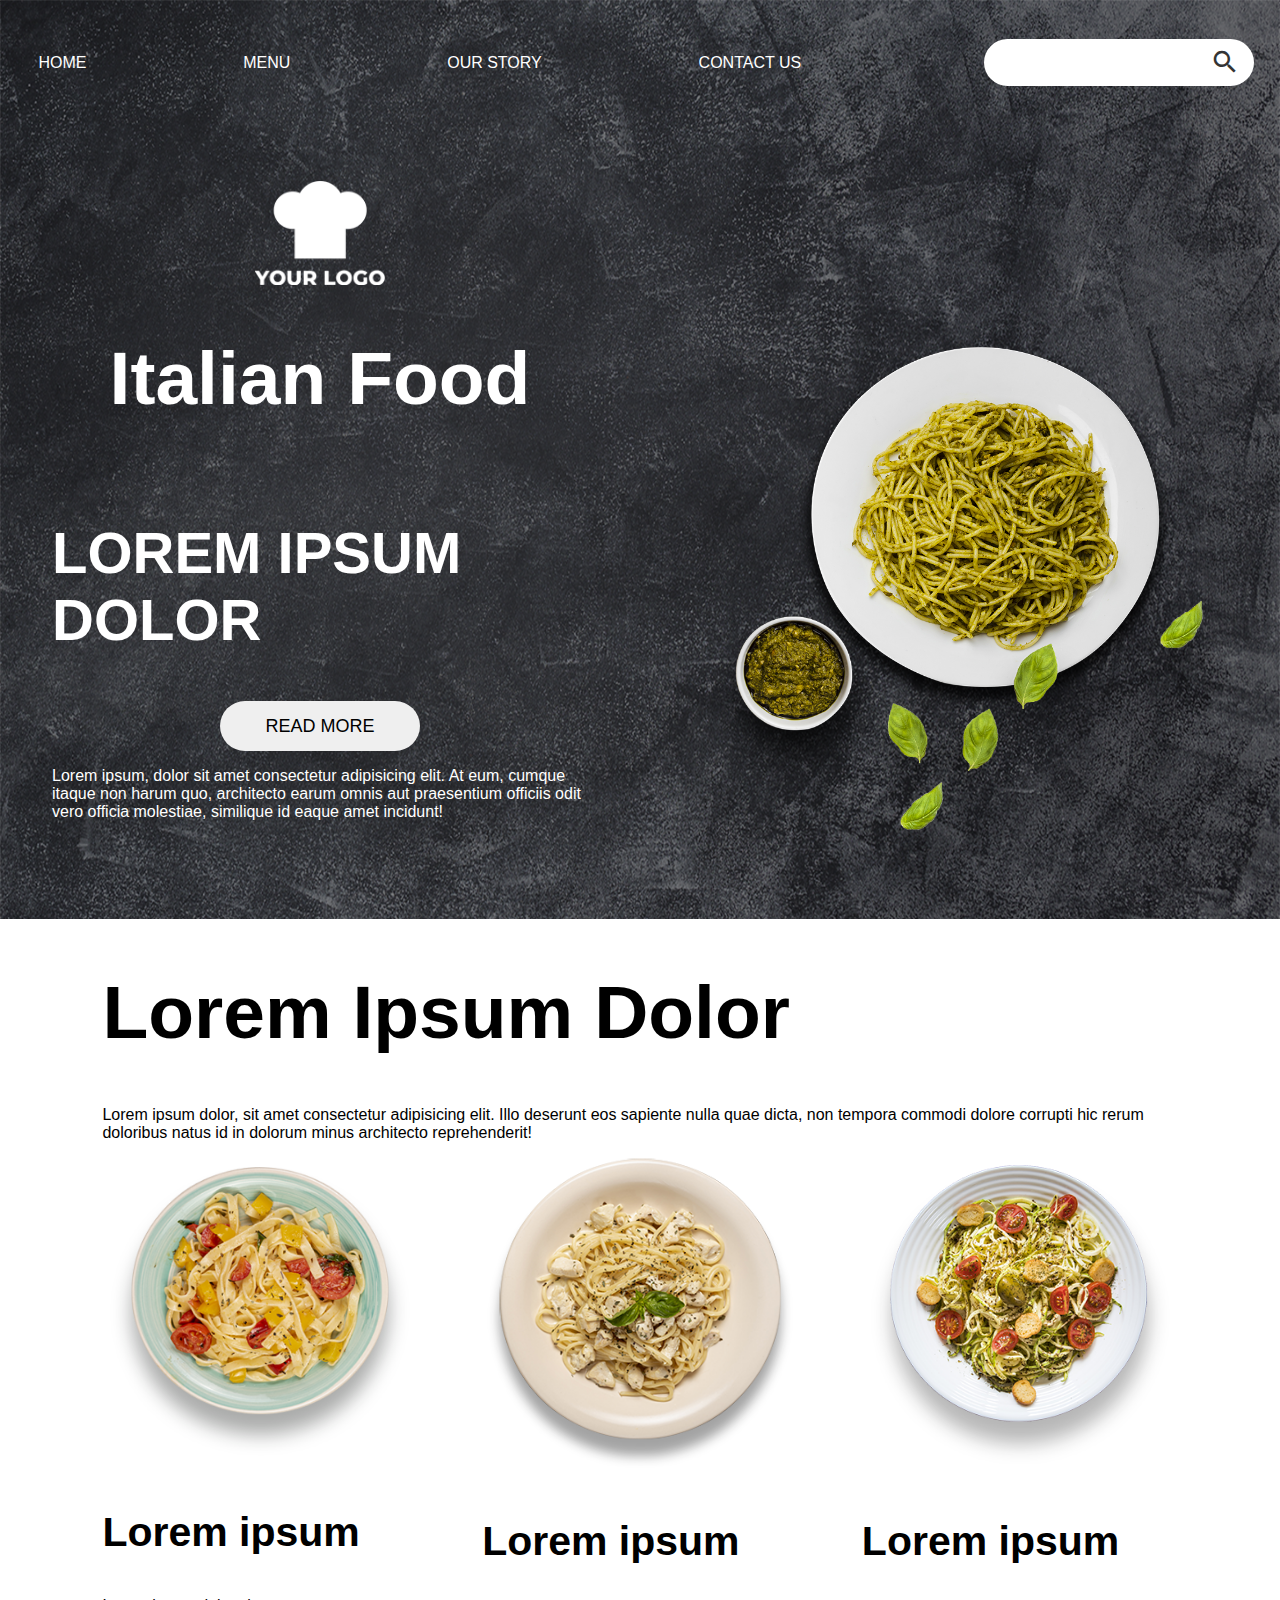
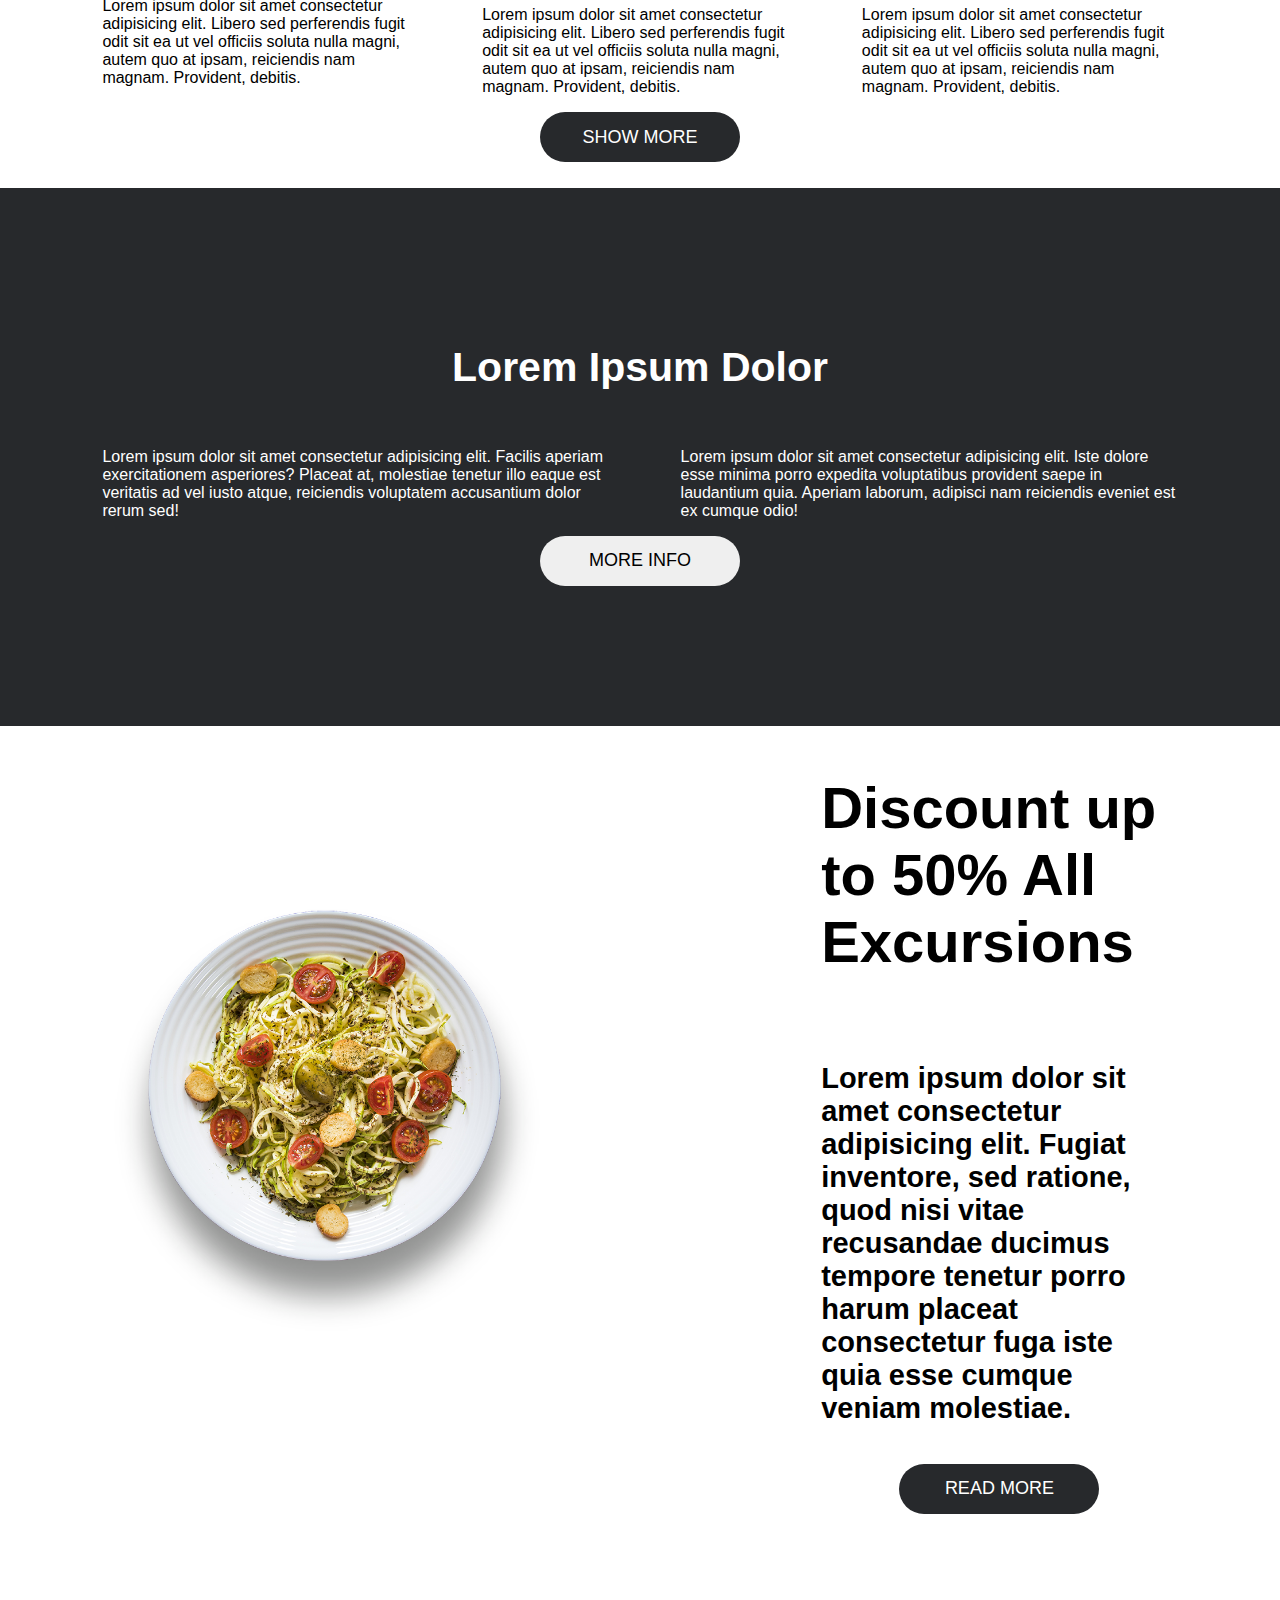
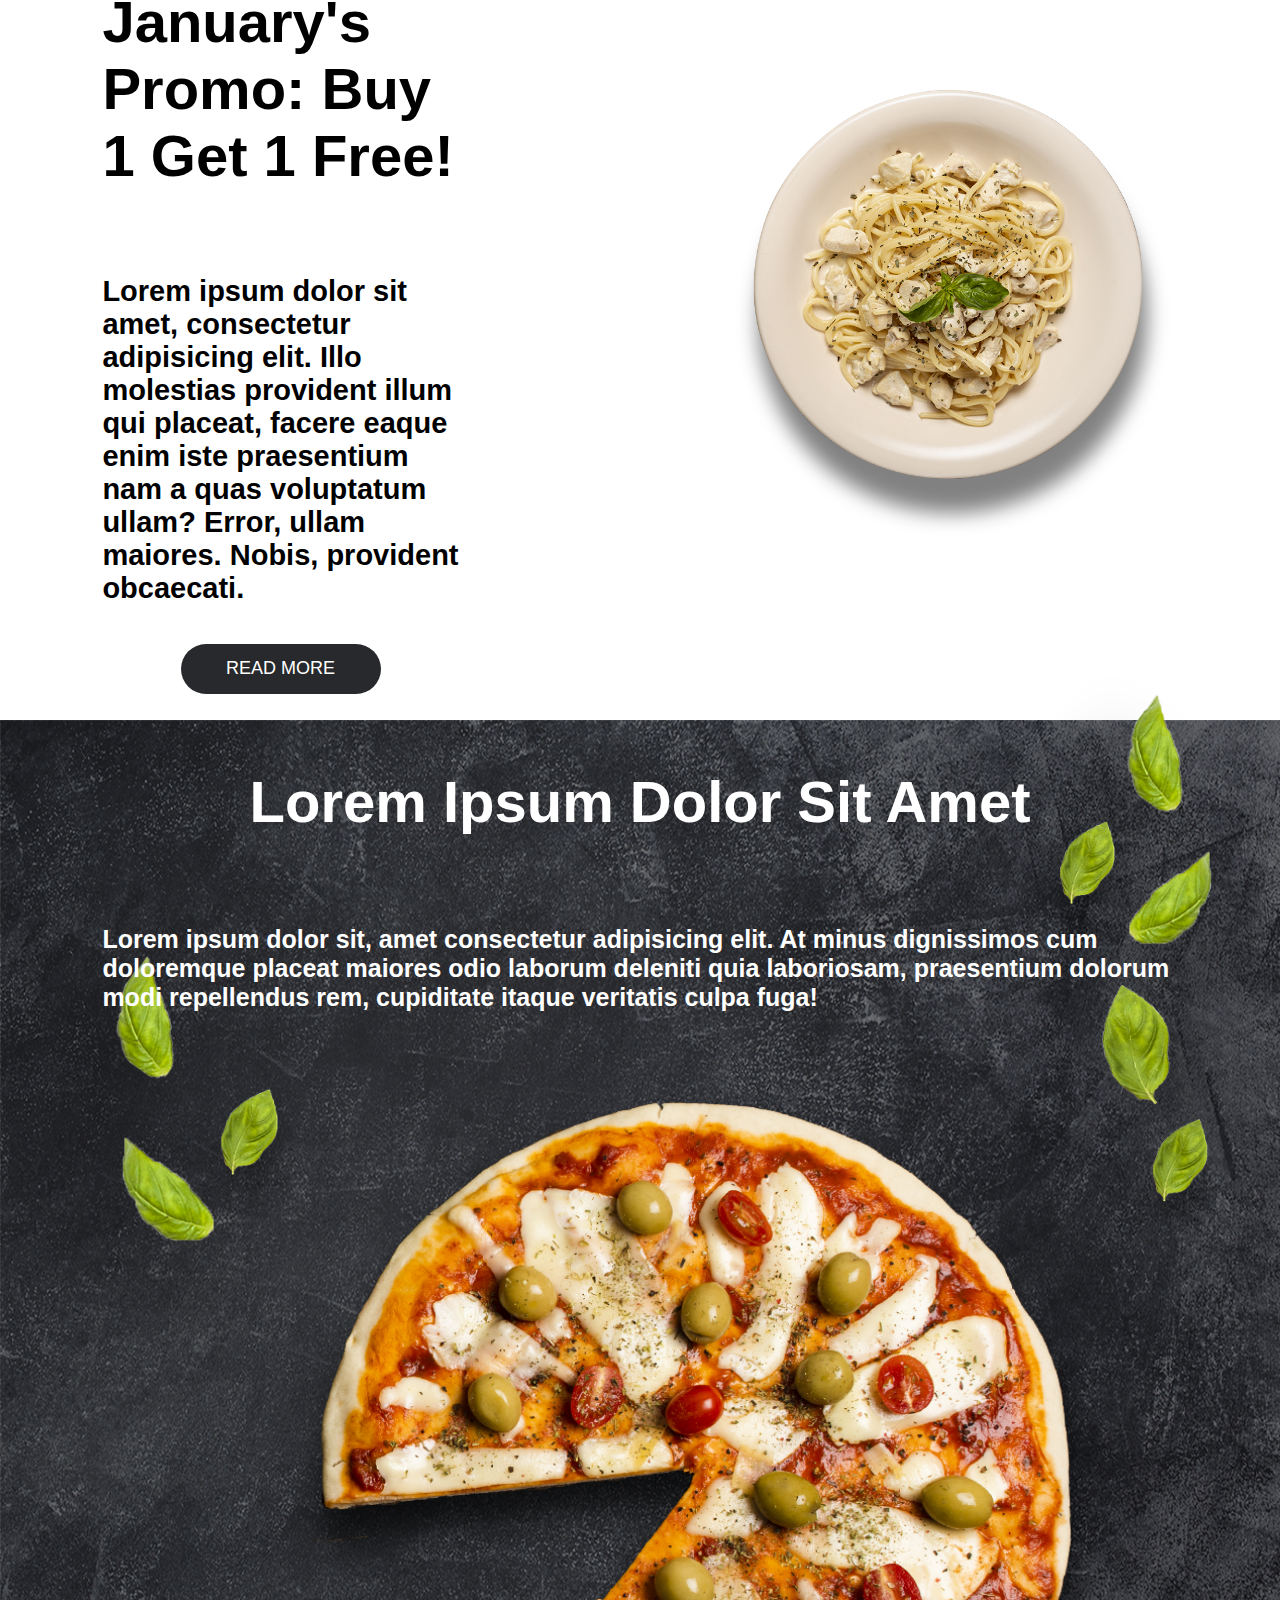
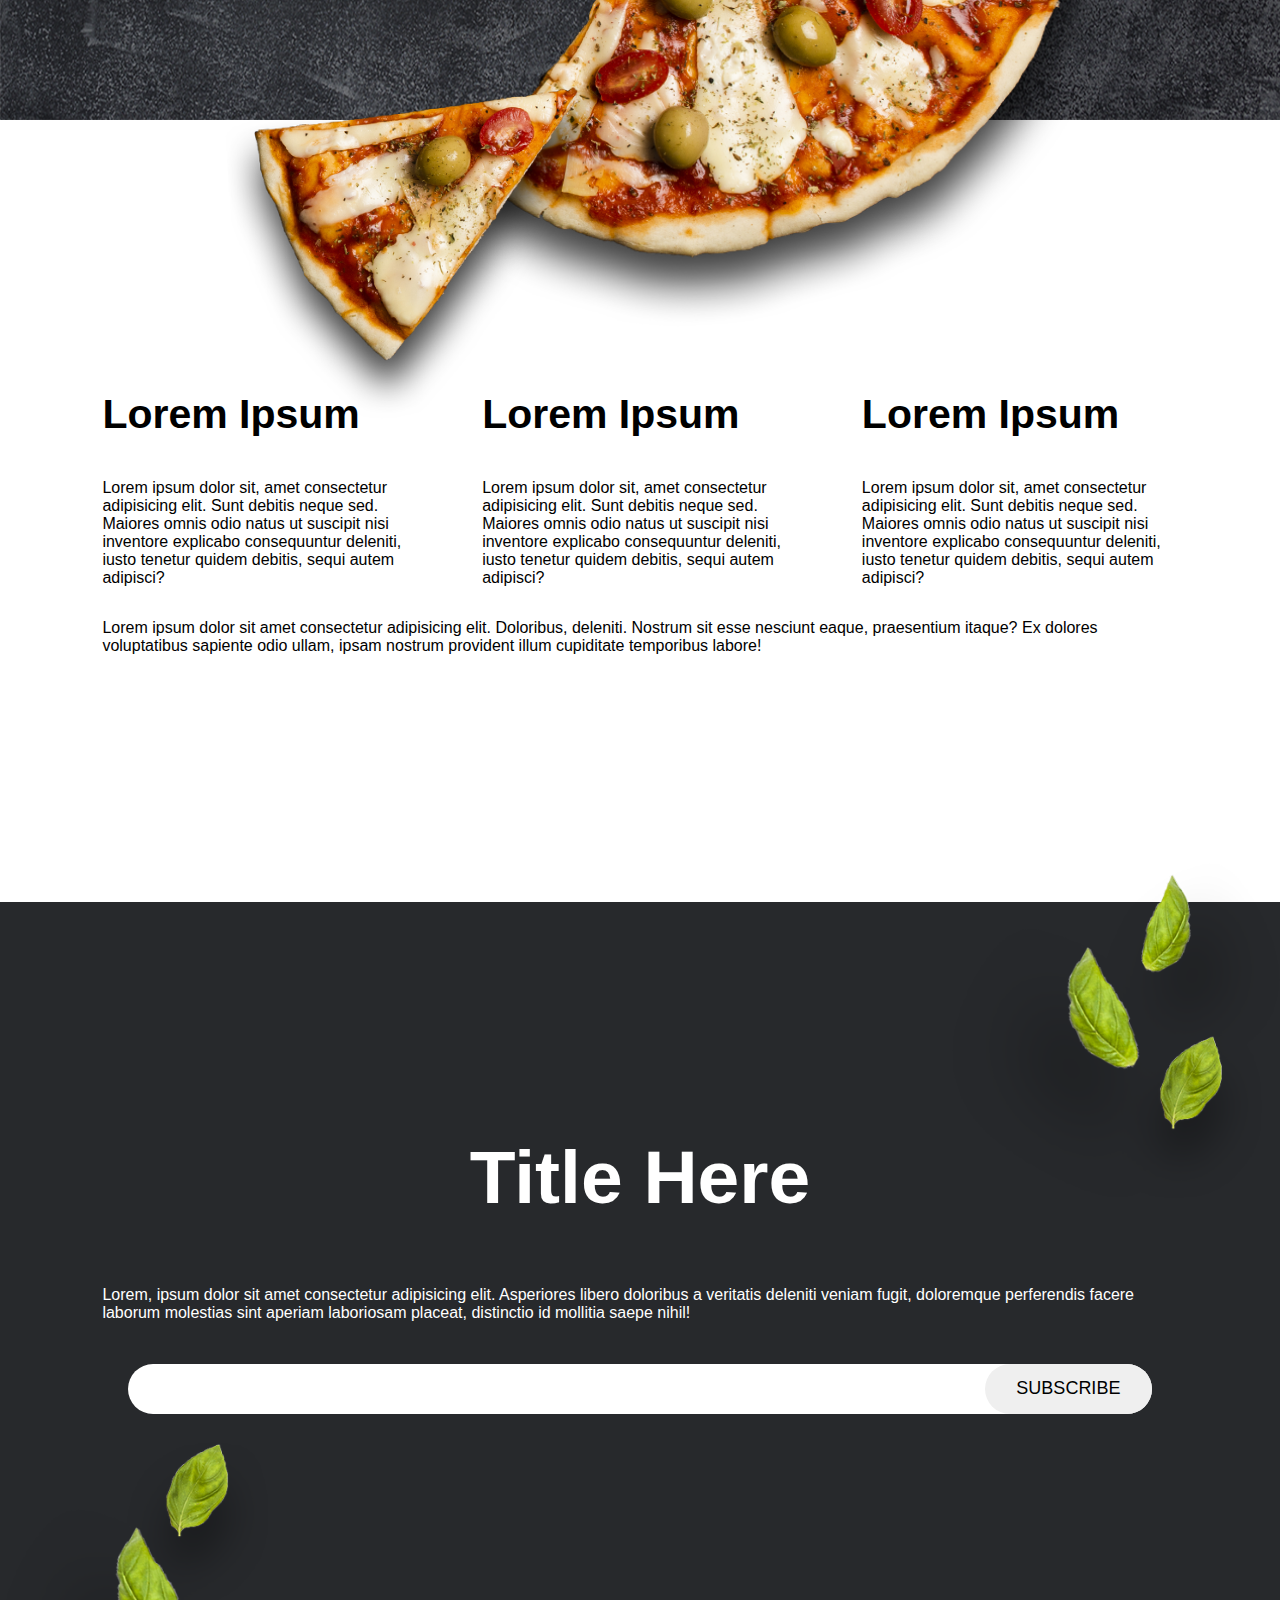
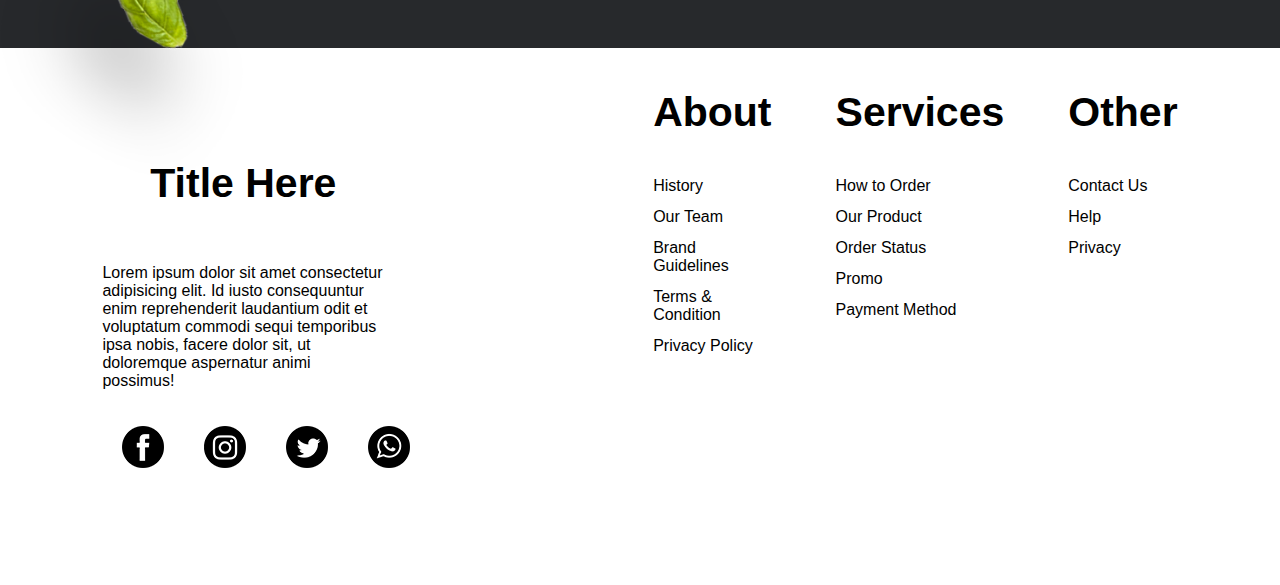
==== commit 80fb0113: "dev/if-3 -" ====
--- a/src/index.html
+++ b/src/index.html
@@ -127,21 +127,17 @@
                 </section>
             </div>
             <div class="card bg-color ">
+                <img class="card__img" src="./img/Group8/Place Your Image Here (Double Click to Edit).png" alt="leafs">
                 <section>
-                    <img class="card__img" src="./img/Group8/Place Your Image Here (Double Click to Edit).png" alt="leafs">
+                    <h1>Title Here</h1>
+                    <p>Lorem, ipsum dolor sit amet consectetur adipisicing elit. Asperiores libero doloribus a veritatis deleniti veniam fugit, doloremque perferendis facere laborum molestias sint aperiam laboriosam placeat, distinctio id mollitia saepe nihil!</p>
+                    <form class="text-form" id="formSubscribe"> 
+                        <input class="text-input" type="email" name="email" required>
+                        <button class="btn btn__light">
+                            SUBSCRIBE
+                        </button>
+                    </form>
                 </section>
-                <section>
-                    <div>
-                        <h1>Title Here</h1>
-                        <p>Lorem, ipsum dolor sit amet consectetur adipisicing elit. Asperiores libero doloribus a veritatis deleniti veniam fugit, doloremque perferendis facere laborum molestias sint aperiam laboriosam placeat, distinctio id mollitia saepe nihil!</p>
-                    </div>
-                </section>
-                <form class="text-form" id="formSubscribe"> 
-                    <input class="text-input" type="email" name="email" required>
-                    <button class="btn btn__light">
-                        SUBSCRIBE
-                    </button>
-                </form>
             </div>
             <div class="card card__content">
                 <section>
--- a/src/main.css
+++ b/src/main.css
@@ -1,3 +1,6 @@
+h1, h2, h3 {
+    align-self: center;
+}
 .btn {
     position: relative;
     height: 50px;
@@ -5,6 +8,7 @@
     border-radius: 50px;
     font-size: large;
     border: none;
+    align-self: center;
 }
 .btn__light {
 }
@@ -38,7 +42,6 @@
 }
 .text-input {
     display: flex;
-    /* justify-self: stretch; */
     position: relative;
     all: unset;
     font: 16px system-ui;
@@ -83,20 +86,26 @@
     position: relative;
     color: #fff;
 }
+
+/* GLOBAL */
 .card {
     display: flex;
     flex-direction: column;
-    justify-content: space-between;
+    justify-content: center;
+    align-content: center;
     padding-bottom: 2em;
+    min-height: 40vw;
 }
 .card__content {
     display: flex;
     flex-direction: column;
+    justify-content: center;
+    align-content: center;
 }
 section {
     display: flex;
     flex-direction: column;
-    align-items: center;
+    justify-content: center;
     padding: 0 4em;
 }
 .card__img {
@@ -108,7 +117,7 @@
     display: flex;
     justify-content: space-between;
     align-items: center;
-    padding: 1em;
+    margin-left: 3vw;
 }
 
 /* LOGO in card 1 */
@@ -158,12 +167,13 @@
 .pizza {
     position: relative;
     height: 50vw;
-    left: 1em;
+    top: 15vmin;
+    left: 10vmin;
 }
 /* leaf */
 .bg2 > img:first-of-type {
     width: 100%;
-    top: -3em;
+    top: -5vmin;
 }
 
 /* pizza */
@@ -174,16 +184,17 @@
 /* slice */
 .pizza > img:nth-of-type(2) {
     width: 30%;
-    top: 35vw;
-    left: 10vw;
+    top: 40vmin;
+    left: 5vmin;
 }
 
 .card:nth-of-type(7) {
     padding-top: 15vmin;
     padding-bottom: 15vmin;
 }
-/* BG-COLOR */
-.bg-color > section:first-of-type > img:first-of-type {
+
+/* BG-COLOR leaf img */
+.bg-color > img {
     width: 100%;
     top: -3em;
 }
@@ -193,6 +204,7 @@
 .icons {
     display: flex;
     justify-content: space-between;
+    width: 20em
 }
 .icons > img {
     filter: invert(100%);
@@ -211,7 +223,7 @@
         row-gap: 2em;
         justify-content: space-between;
         align-items: flex-start;
-        padding: 2em;
+        /* padding: 2em; */
     }
 }
 @media (min-width: 1200px) {
@@ -219,7 +231,7 @@
         flex-direction: row;
         gap: 5vw;
     }
-    .card > section {
+    .card section {
         display: flex;
         align-content: space-between;
         padding: 0 8vw;
@@ -235,7 +247,6 @@
         grid-row: 1/2;
         grid-column: 1/3;
         align-items: center;
-        padding: 1em;
     }
     .card:first-of-type > section {
         grid-row: 2/3;
@@ -270,6 +281,22 @@
         gap: 5vw;
     }
     
+    /* PIZZA in card 6 */
+    .pizza {
+        left: 20vmin;
+    }
+    /* pizza */
+    .pizza > img:nth-of-type(1) {
+        width: 65%;
+    }
+
+    /* slice */
+    .pizza > img:nth-of-type(2) {
+        width: 30%;
+        top: 55vmin;
+        left: 5vmin;
+    }
+
     /* card 8 */
     .card:nth-of-type(8) {
         height: 80vmin;
--- a/src/resets.css
+++ b/src/resets.css
@@ -6,7 +6,9 @@
     padding: 0;
     overflow-x: hidden; /* disable horrisontal scroll*/
 }
-
+h1, h2, h3, h4, h5, p {
+    z-index: 1;
+}
 h1{
     font-size: 75px;
     font-family: 'Open Sans', sans-serif;
